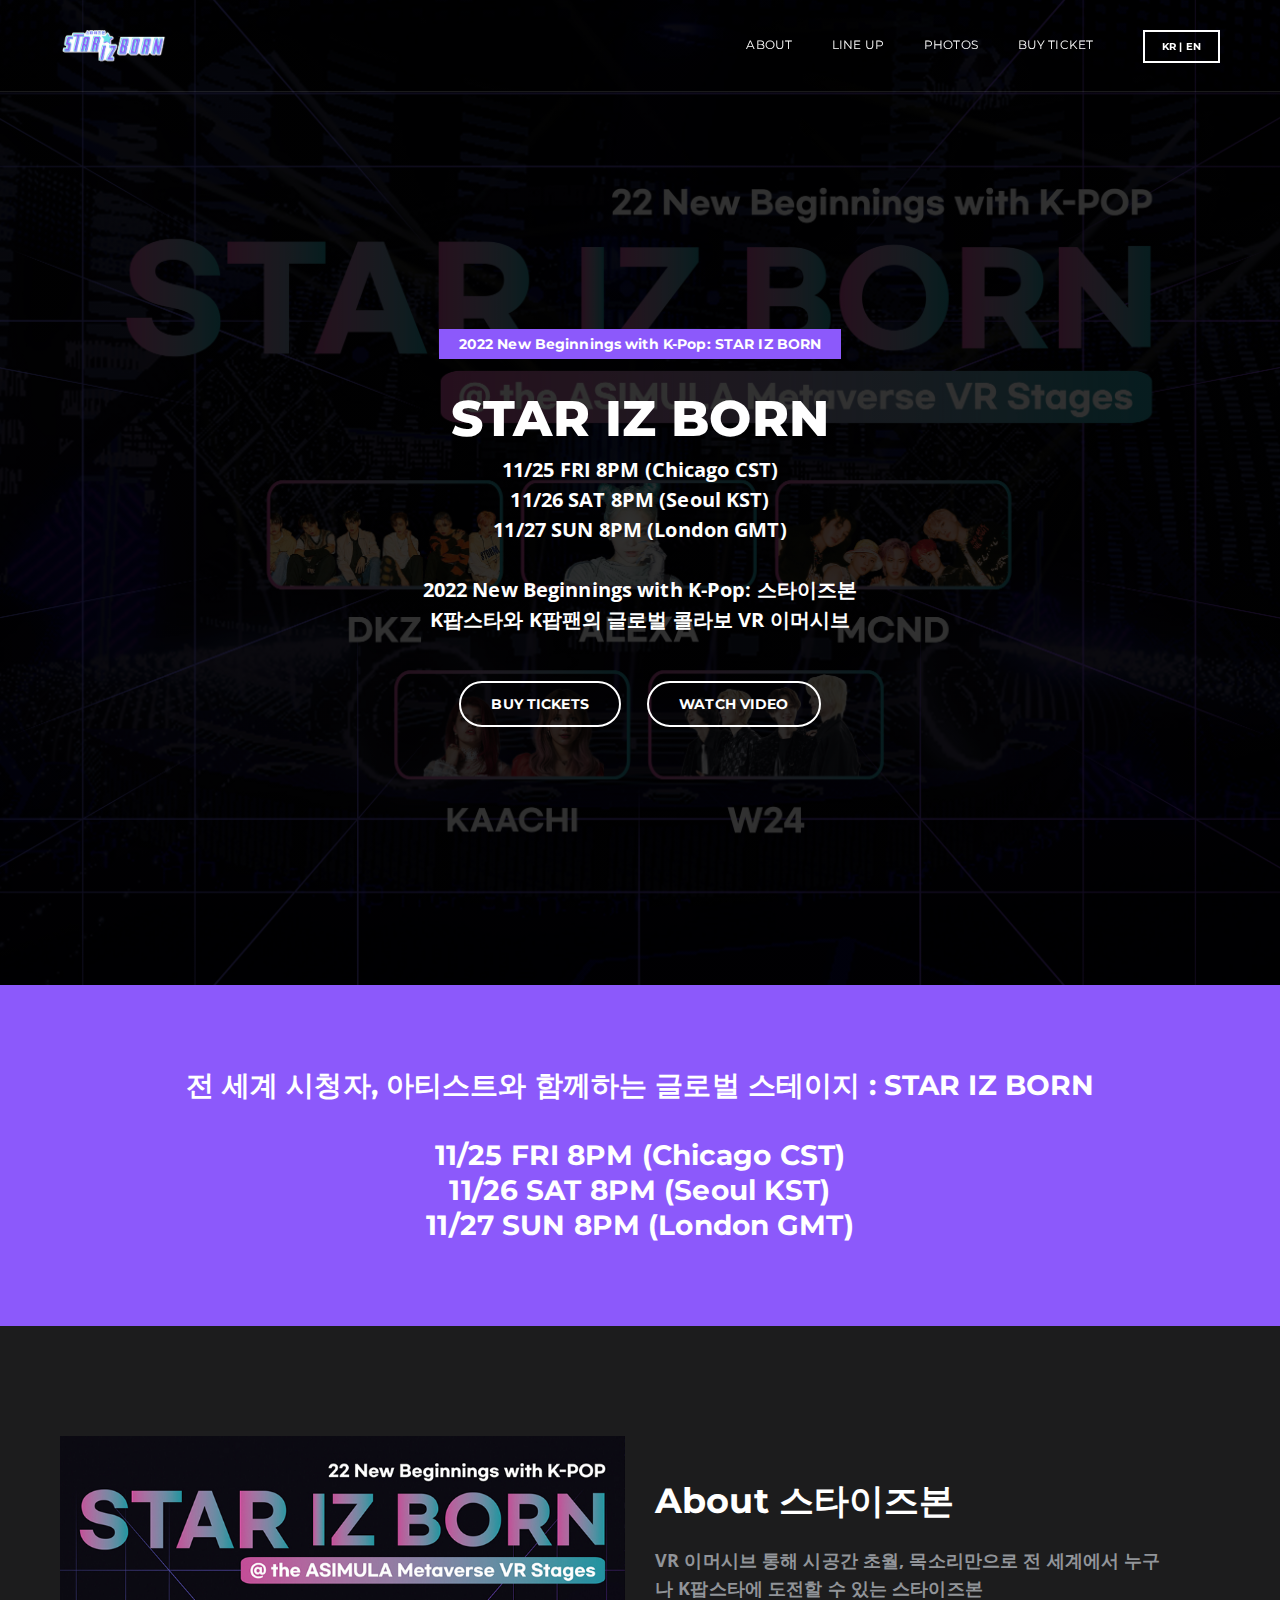
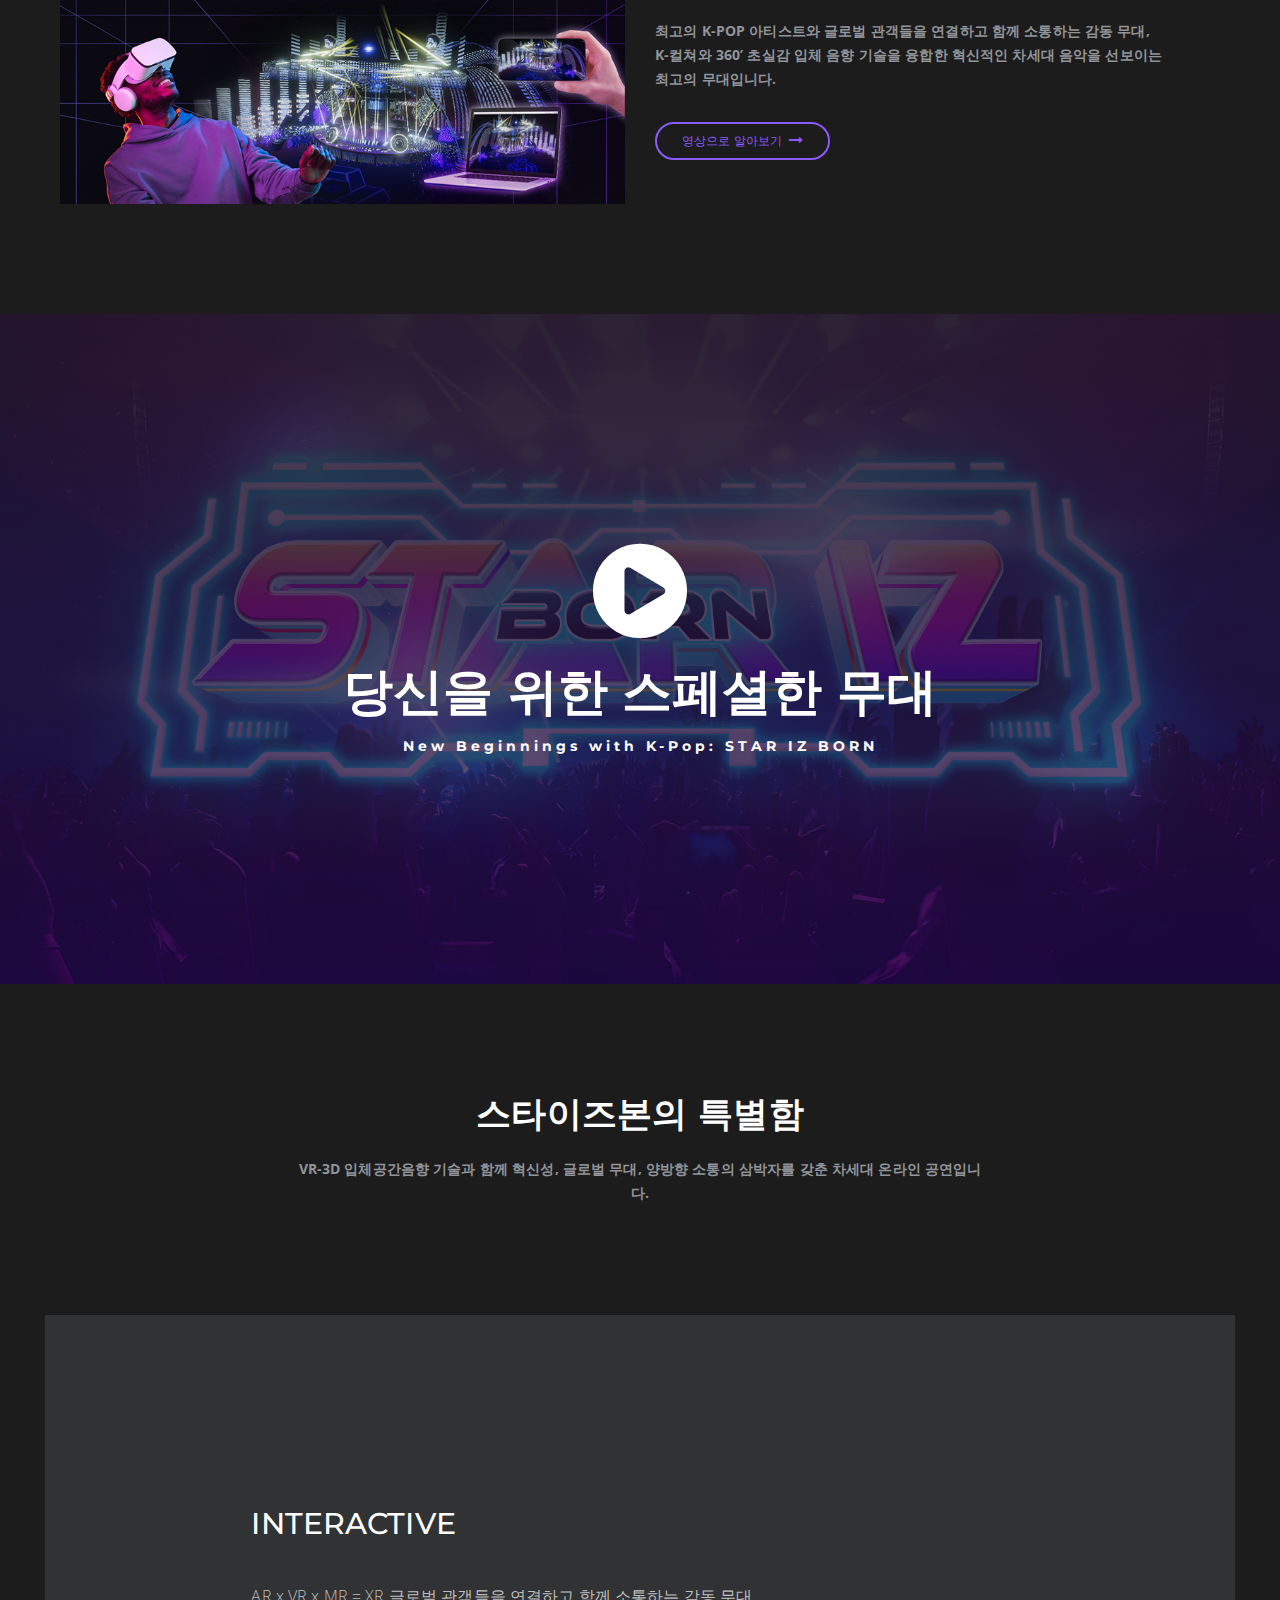
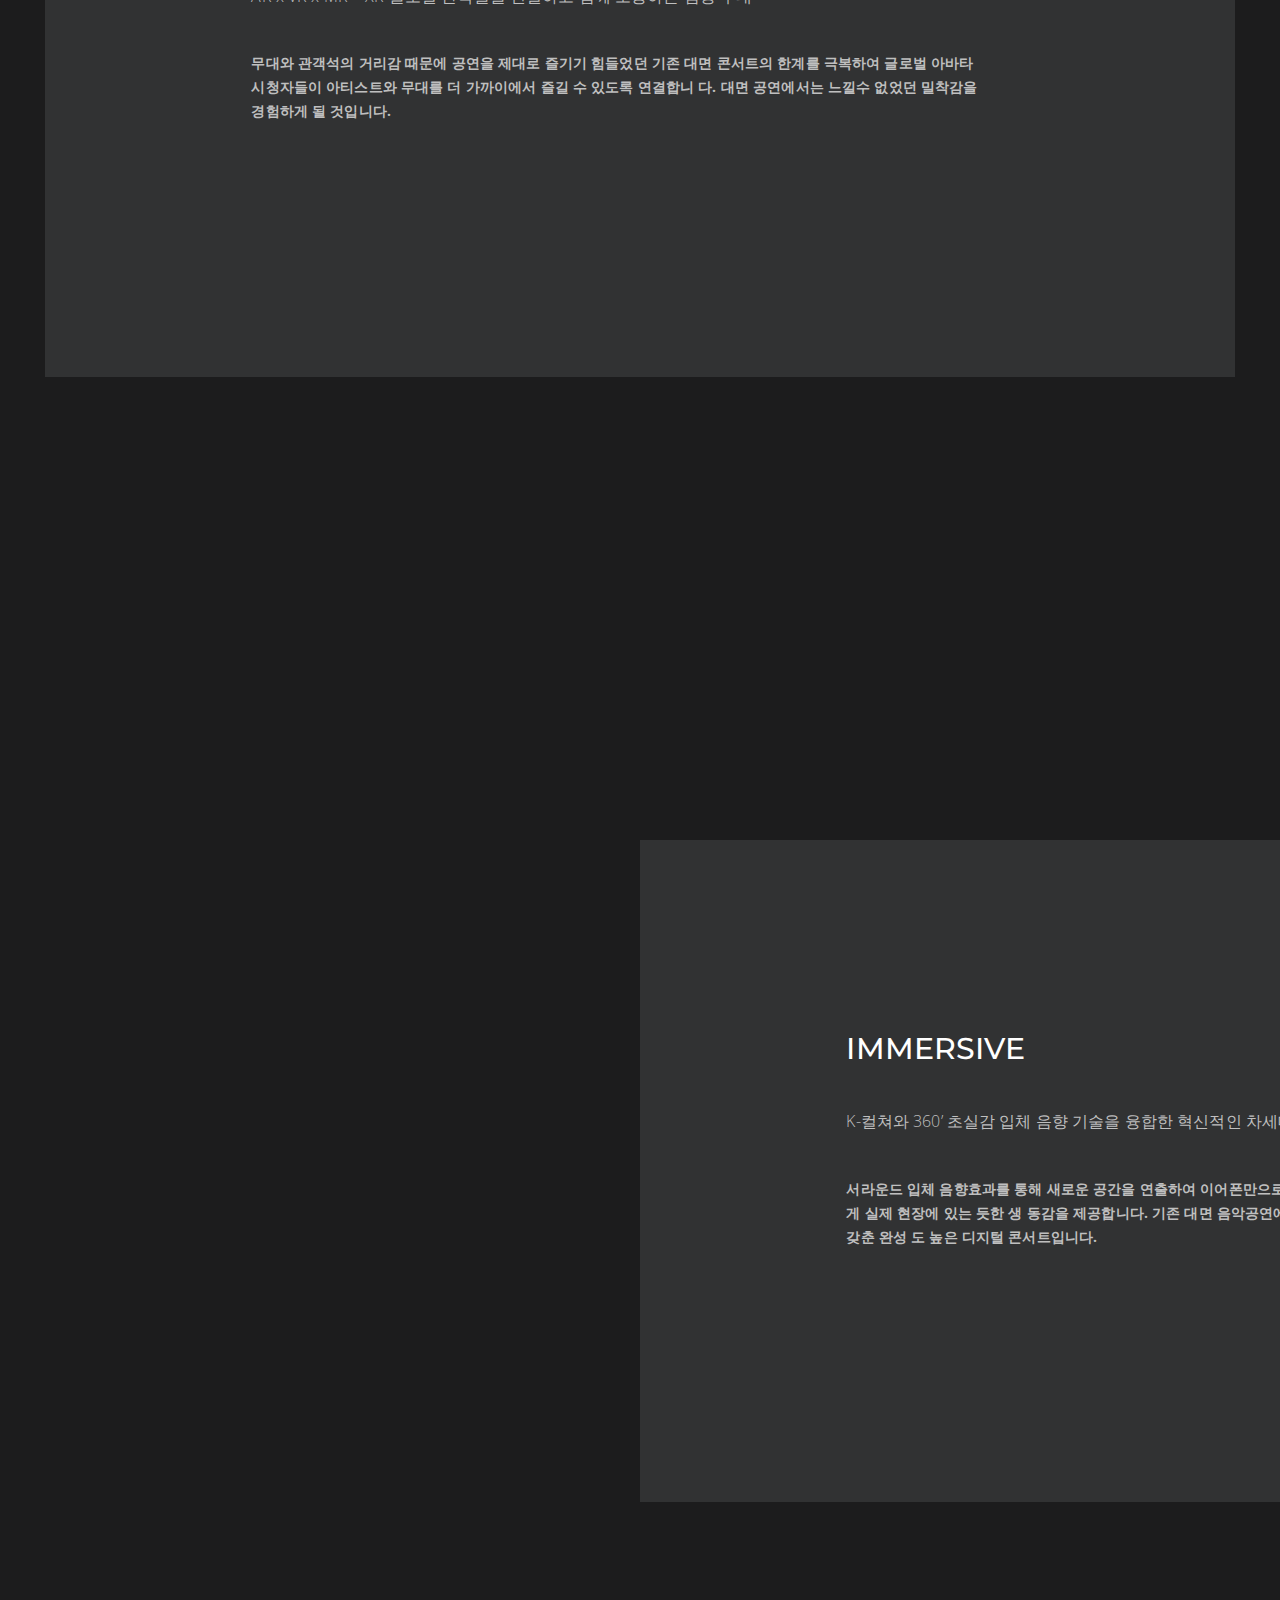
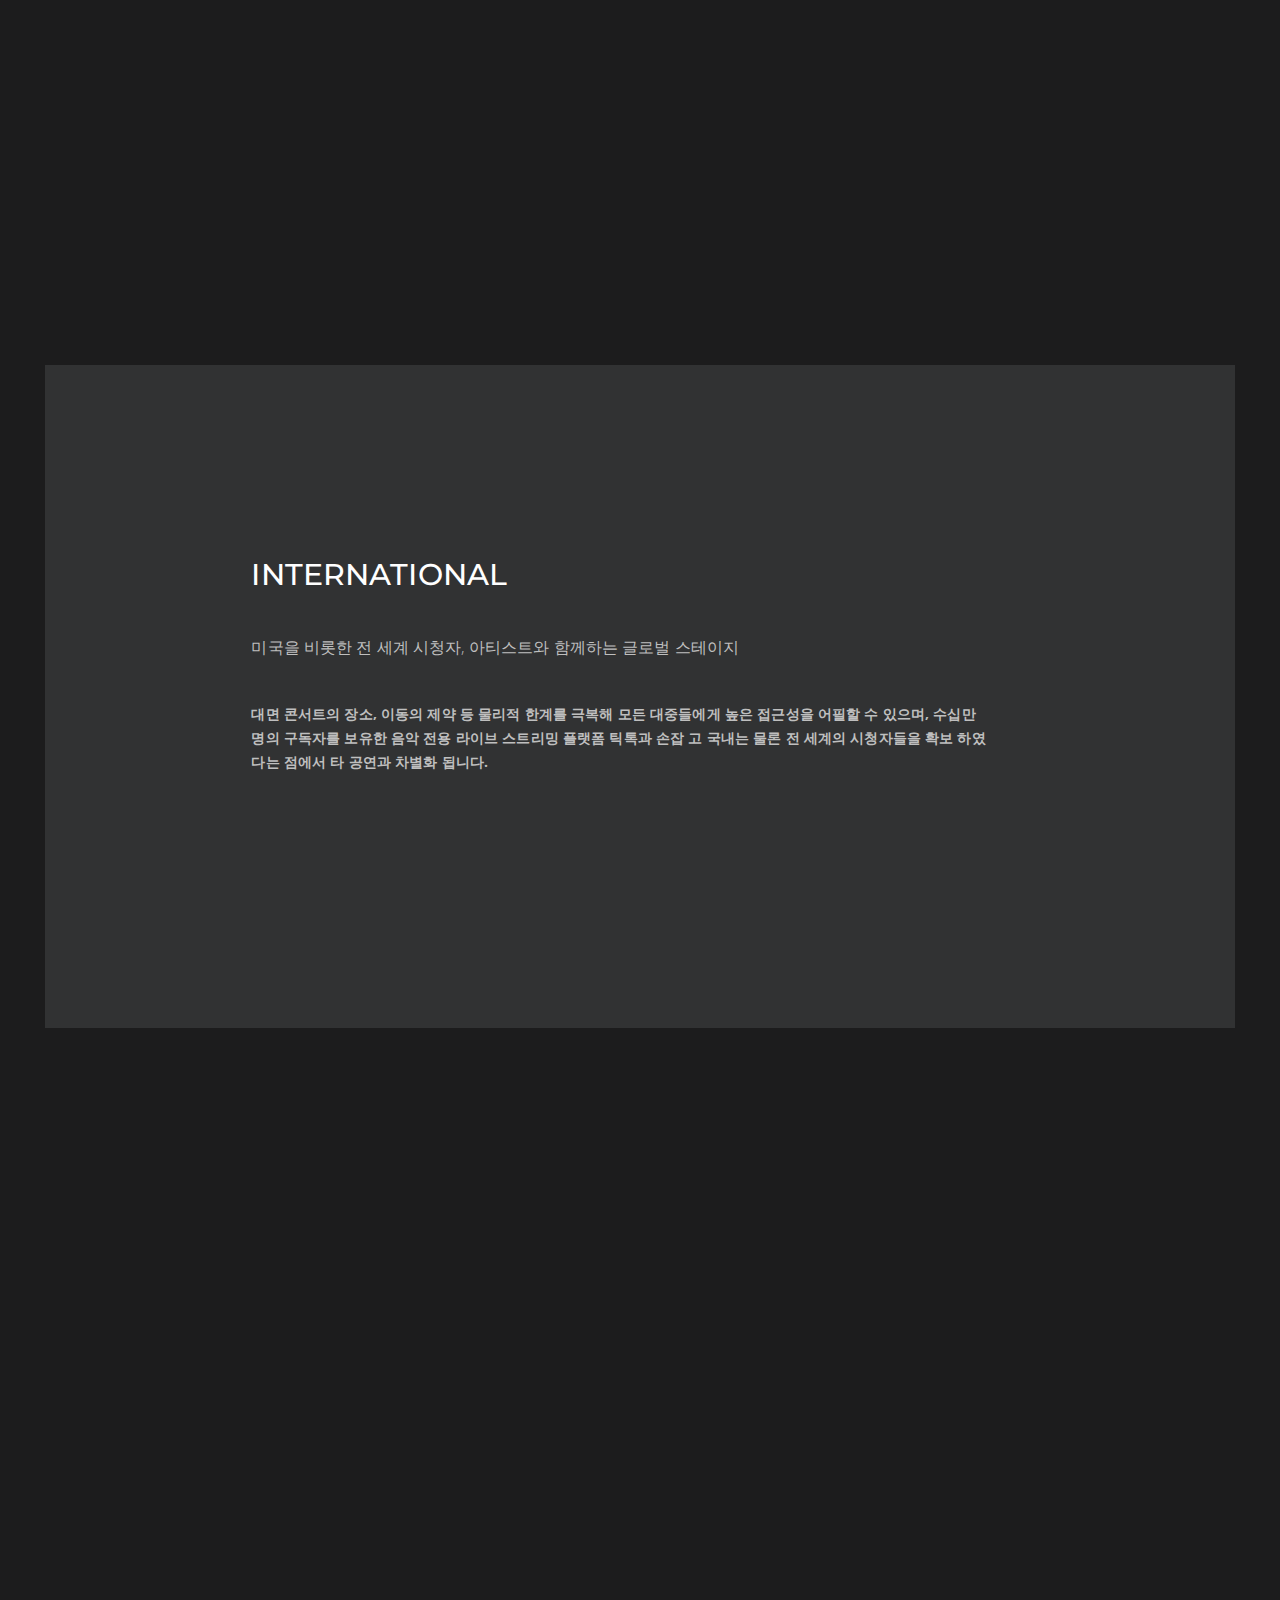
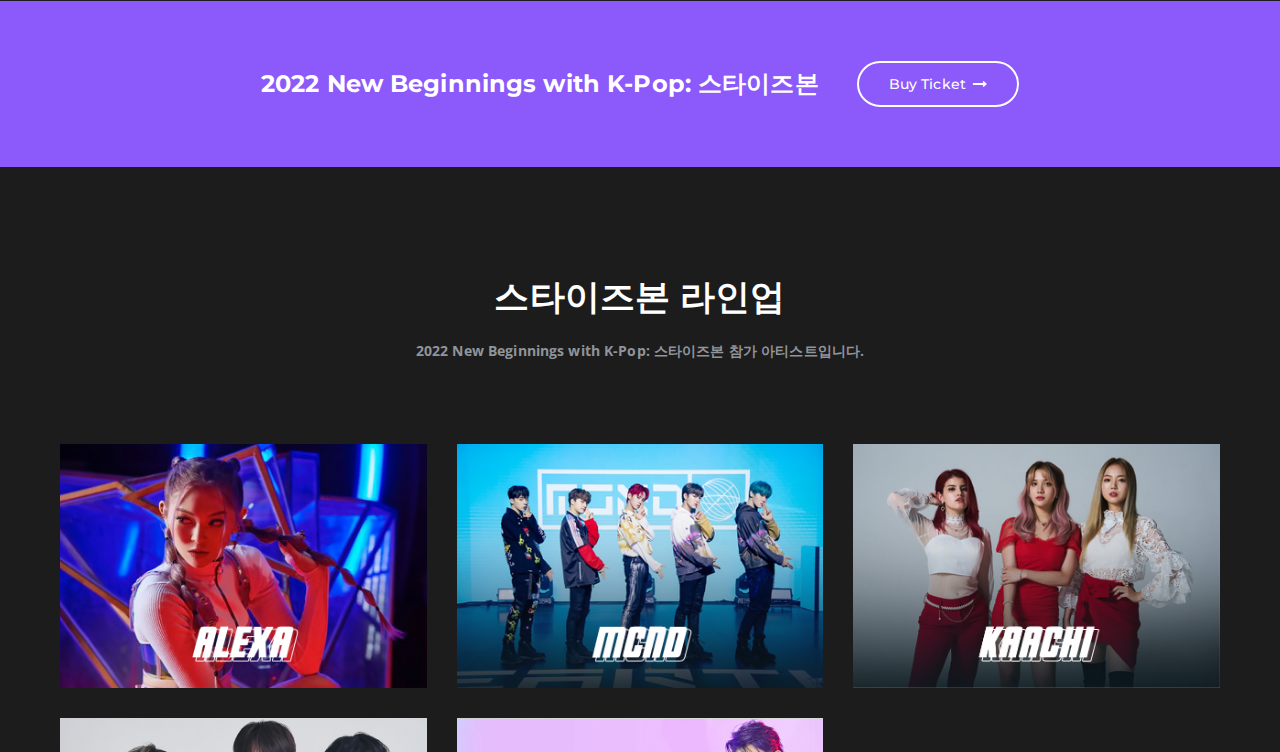
==== index.html @ 786e1aca "video links" ====
<!doctype html>
<html class="no-js" lang="en">
    <head>
        <meta charset="utf-8">
        <meta http-equiv="X-UA-Compatible" content="IE=edge">
        <meta name="viewport" content="width=device-width,initial-scale=1.0,maximum-scale=1" />
        <!-- title -->
        <title>2022 New Beginnings with K-Pop: STAR IZ BORN</title>
        <meta name="description" content="2022 New Beginnings with K-Pop: STAR IZ BORN" />
        <meta name="keywords" content="" />
        <meta name="author" content="starizborn">
        <!-- favicon -->
        <link rel="shortcut icon" href="images/icon/favicon.png">
        <!-- animation -->
        <link rel="stylesheet" href="css/animate.css" />
        <!-- bootstrap -->
        <link rel="stylesheet" href="css/bootstrap.min.css" />
        <!-- font-awesome icon -->
        <link rel="stylesheet" href="css/font-awesome.min.css" />
        <!-- themify-icons -->
        <link rel="stylesheet" href="css/themify-icons.css" />
        <!-- owl carousel -->
        <link rel="stylesheet" href="css/owl.transitions.css" />
        <link rel="stylesheet" href="css/owl.carousel.css" />
        <!-- magnific popup -->
        <link rel="stylesheet" href="css/magnific-popup.css" />
        <!-- base -->
        <link rel="stylesheet" href="css/base.css" />
        <!-- elements -->
        <link rel="stylesheet" href="css/elements.css" />
        <!-- responsive -->
        <link rel="stylesheet" href="css/responsive.css" />
        <!--[if IE 9]>
        <link rel="stylesheet" type="text/css" href="css/ie.css" />
        <![endif]-->
        <!--[if IE]>
            <script src="js/html5shiv.min.js"></script>
        <![endif]-->
        <style>
            .highlight-button-white-border-wide:hover {border: 3px solid #ff9800;}
        </style>
    </head>
    <body>
        <header class="header-style7" id="header-section18">
            <!-- nav -->
            <nav class="navbar tz-header-bg no-margin alt-font shrink-transparent-header-dark dark-header">
                <div class="container navigation-menu">
                    <div class="row">
                        <!-- logo -->
                        <div class="col-md-3 col-sm-4 col-xs-9">
                            <a href="#home" class="inner-link"><img alt="" src="images/logo-white.png"></a>
                        </div>
                        <!-- end logo -->
                        <div class="col-md-9 col-sm-8 col-xs-3 position-inherit">
                            <button data-target="#bs-example-navbar-collapse-1" data-toggle="collapse" class="navbar-toggle collapsed" type="button">
                                <span class="sr-only">Toggle navigation</span>
                                <span class="icon-bar"></span>
                                <span class="icon-bar"></span>
                                <span class="icon-bar"></span>
                            </button>
                            <div id="bs-example-navbar-collapse-1" class="collapse navbar-collapse pull-right">
                                <ul class="nav navbar-nav">
                                    <li class="propClone"><a class="inner-link" href="#content-section50">ABOUT</a></li>
                                    <li class="propClone"><a class="inner-link" href="#blog-section6">LINE UP</a></li>
                                    <li class="propClone"><a class="inner-link" href="#portfolios-section7">PHOTOS</a></li>
                                    <li class="propClone"><a class="inner-link" href="https://starizborn.eventbrite.com">BUY TICKET</a></li>


                                    <li class="nav-button propClone float-left btn-medium sm-no-margin-tb"><a href="./english.html" class="inner-link font-weight-700 sm-text-medium display-block sm-padding-nav-btn width-100 sm-display-inline-block sm-width-auto">KR | EN</a></li>
                                </ul>
                            </div>
                        </div>
                    </div>
                </div>
            </nav>
            <!-- end nav -->
        </header>
        <section class="no-padding cover-background tz-builder-bg-image header-style7 border-none bg-img-one" data-img-size="(W)1920px X (H)811px" style="background:linear-gradient(rgba(0,0,0,0.6), rgba(0,0,0,0.6)), url('images/bg_1.jpg')" id="home">
            <div class="container one-sixth-screen position-relative xs-height-100 xs-padding-bottom-60px">
                <div class="slider-typography xs-position-static text-center">
                    <div class="slider-text-middle-main">
                        <div class="slider-text-middle">
                            <!-- slider text -->
                            <div class="col-md-12 col-sm-12 col-xs-12 header-banner margin-nine-top">
                                <div class="date bg-orange text-white font-weight-700 text-medium alt-font builder-bg xs-margin-eight-bottom xs-text-large"><span class="editContent"><span class="tz-text">2022 New Beginnings with K-Pop: STAR IZ BORN</span></span></div>
                                <h1 class="text-white text-transform font-weight-800 alt-font margin-one-half-bottom tz-text">STAR iz born</h1>
                                <div class="text-white title-small font-weight-700 sm-title-medium xs-title-small center-col width-50 font-weight-100 sm-width-100 margin-five-bottom tz-text">11/25 FRI 8PM (Chicago CST)<br>11/26 SAT 8PM (Seoul KST) <br> 11/27 SUN 8PM (London GMT) <br><br> 2022 New Beginnings with K-Pop: 스타이즈본 <br> K팝스타와 K팝팬의 글로벌 콜라보 VR 이머시브</div>
                                <div id="counter-event" data-enddate="2017/07/14 12:00:00" class="event-counter margin-nine-bottom"></div>
                                <div>
                                    <div class="display-inline-block alt-font margin-one no-margin-tb xs-margin-nine-bottom xs-no-margin xs-width-100"><a class="btn-circle font-weight-700 btn-large btn-border text-white xs-margin-lr-auto border-2-white xs-float-none xs-display-block" href="https://starizborn.eventbrite.com"><span class="tz-text">BUY TICKETS</span></a></div>
                                    <div class="display-inline-block alt-font margin-one no-margin-tb xs-width-100 xs-no-margin"><a class="btn-circle btn-large btn-border text-white font-weight-700 xs-margin-lr-auto border-2-white xs-float-none xs-display-block inner-link" target="_blank" href="https://youtu.be/fpV6TTlFyMM"><span class="tz-text">WATCH VIDEO</span></a></div>
                                </div>
                            </div>
                            <!-- end slider -->
                        </div>
                    </div>
                </div>
            </div>
        </section>
        <section class="bg-orange builder-bg padding-60px-tb border-none" id="subscribe-section3">
            <div class="container">
                <div class="row equalize">
                    <div class="col-md-12 col-sm-12 col-xs-12 display-table xs-text-center" style="text-align: center;">
                        <div class="display-table-cell-vertical-middle">
                            <h3 class="title-large font-weight-700 alt-font text-white margin-three-top margin-three-bottom sm-margin-six-bottom xs-no-margin xs-padding-bottom-20px xs-title-large display-block tz-text">전 세계 시청자, 아티스트와 함께하는 글로벌 스테이지 : STAR IZ BORN <br><br>11/25 FRI 8PM (Chicago CST)<br>11/26 SAT 8PM (Seoul KST) <br> 11/27 SUN 8PM (London GMT) </h3>
                        </div>
                    </div>

                </div>
            </div>
        </section>
        <!-- end subscribe section -->
        <section class="padding-110px-tb xs-padding-60px-tb bg-black-russian builder-bg border-none" id="content-section50">
            <div class="container">
                <div class="row equalize xs-equalize-auto equalize-display-inherit">
                    <div class="col-md-6 col-sm-6 xs-12 xs-text-center display-table" style="">
                        <div class="display-table-cell-vertical-middle">
                            <img alt="" src="images/bg_2.jpg" data-img-size="(W)800px X (H)681px">
                        </div>
                    </div>
                    <!-- content details -->
                    <div class="col-md-6 col-sm-6 xs-12 xs-text-center xs-margin-nineteen-bottom display-table" style="">
                        <div class="display-table-cell-vertical-middle">
                            <h2 class="alt-font font-weight-700 title-extra-large sm-title-large xs-section-title-large text-white line-height-40 width-90 sm-width-100 margin-eight-bottom tz-text sm-margrk-grayin-ten-bottom sm-margin-ten-top">About 스타이즈본</h2>
                            <div class="text-extra-large tz-text width-90 sm-width-100 font-weight-700 text-blue-gray margin-five-bottom sm-margin-ten-bottom">VR 이머시브 통해 시공간 초월, 목소리만으로 전 세계에서 누구나 K팝스타에 도전할 수 있는 스타이즈본</div>
                            <div class="text-medium tz-text width-90 sm-width-100 margin-ten-bottom font-weight-700 text-blue-gray sm-margin-ten-bottom xs-margin-twenty-bottom"><p>최고의 K-POP 아티스트와 글로벌 관객들을 연결하고 함께 소통하는 감동 무대, K-컬쳐와 360’ 초실감 입체 음향 기술을 융합한 혁신적인 차세대 음악을 선보이는 최고의 무대입니다.</p></div>
                            <a class="btn-medium btn-circle btn border-2-orange btn-border text-orange propClone inner-link" target="_blank" href="https://youtu.be/fpV6TTlFyMM"><span class="tz-text">영상으로 알아보기</span><i class="fa fa-long-arrow-right icon-extra-small tz-icon-color"></i></a>
                        </div>
                    </div>
                    <!-- end content details -->
                </div>
            </div>
        </section>
        <section class="padding-110px-tb cover-background tz-builder-bg-image border-none xs-background-position-right-center bg-img-two" id="callto-action10" data-img-size="(W)1920px X (H)961px" style="background: linear-gradient(rgba(20, 20, 20, 0.7), rgba(20, 20, 0, 0.2)) repeat scroll 0% 0%, transparent url('images/starizborn.jpg') repeat scroll 0% 0%;">
            <div class="container small-screen position-relative xs-height-auto">
                <div class="row">
                    <div class="slider-typography xs-position-static">
                        <div class="slider-text-middle-main">
                            <div class="slider-text-middle text-left">
                                <!-- logo -->
                                <div class="col-lg-7 col-md-8 col-sm-12 col-xs-12 text-center center-col">
                                    <div class="margin-ten-bottom"><a class="popup-youtube display-block propClone" target="_blank" href="https://youtu.be/fpV6TTlFyMM"><i class="fa fa-play-circle tz-icon-color title-extra-large-9 xs-title-big3 text-white" aria-hidden="true"></i></a></div>
                                    <h2 class="tz-text font-weight-700 alt-font text-white title-extra-large-3 xs-title-extra-large-3 line-height-30 font-weight-600">당신을 위한 스페셜한 무대</h2>
                                    <span class="tz-text text-medium font-weight-700 alt-font text-white letter-spacing-4 margin-seven-top display-block">New Beginnings with K-Pop: STAR IZ BORN</span>
                                </div>
                            </div>
                        </div>
                    </div>
                </div>
            </div>
        </section>
        <section class="padding-110px-tb xs-padding-60px-tb bg-black-russian builder-bg border-none" id="title-section1">
            <div class="container">
                <div class="row">
                    <!-- section title -->
                    <div class="col-md-12 col-sm-12 col-xs-12 text-center">
                        <h2 class="section-title-large sm-section-title-medium font-weight-900 text-white font-weight-600 alt-font margin-three-bottom xs-margin-fifteen-bottom tz-text">스타이즈본의 특별함</h2>
                        <div class="text-medium text-blue-gray font-weight-700 width-60 margin-lr-auto md-width-70 sm-width-100 tz-text">VR-3D 입체공간음향 기술과 함께 혁신성, 글로벌 무대, 양방향 소통의 삼박자를 갖춘 차세대 온라인 공연입니다.</div>
                    </div>
                    <!-- end section title -->
                </div>
            </div>
        </section>
        <section class="bg-black-russian builder-bg border-none" id="content-section14">
            <div class="container">
                <div class="row">
                    <!-- content details -->
                    <div class="col-md-12 col-sm-12 col-xs-12 no-padding display-table ">
                        <div class="display-table-cell-vertical-middle width-100 float-left equalize">
                            <div class="col-md-6 col-sm-6 col-xs-12 bg-cod-grey tz-background-color display-table-cell-vertical-middle xs-display-inline-table">
                                <div class="padding-thirty-two md-padding-twelve xs-padding-nineteen xs-no-padding-lr">
                                    <h2 class="alt-font font-weight-500 section-title-medium sm-section-title-medium xs-section-title-large text-white margin-ten-bottom tz-text">INTERACTIVE</h2>
                                    <h3 class="text-large sm-title-small text-light-gray font-weight-300 margin-ten-bottom tz-text">AR x VR x MR = XR 글로벌 관객들을 연결하고 함께 소통하는 감동 무대</h3>
                                    <div class="text-medium sm-text-medium font-weight-700 width-95 text-light-gray sm-width-100 margin-fifteen-bottom sm-margin-ten-bottom tz-text"><p>
                                        무대와 관객석의 거리감 때문에 공연을 제대로 즐기기 힘들었던 기존 대면 콘서트의 한계를
                                        극복하여 글로벌 아바타 시청자들이 아티스트와 무대를 더 가까이에서 즐길 수 있도록 연결합니
                                        다. 대면 공연에서는 느낄수 없었던 밀착감을 경험하게 될 것입니다.</p></div>
                                </div>
                            </div>
                            <div class="col-md-6 col-sm-6 col-xs-12 tz-builder-bg-image no-padding-right no-padding-left sm-no-padding bg-gray tz-background-color display-table-cell-vertical-middle xs-display-inline-table cover-background bg-img-three" data-img-size="(W)800px X (H)700px" style="background: linear-gradient(rgba(0, 0, 0, 0.01), rgba(0, 0, 0, 0.01)) repeat scroll 0% 0%, transparent url('images/bg_3.jpg') repeat scroll 0% 0%;"></div>
                        </div>
                    </div>
                    <div class="col-md-12 col-sm-12 col-xs-12 no-padding display-table ">
                        <div class="display-table-cell-vertical-middle width-100 float-left equalize">
                            <div class="col-md-6 col-sm-6 col-xs-12 col-md-push-6 col-sm-push-6 bg-cod-grey tz-background-color display-table-cell-vertical-middle xs-display-inline-block">
                                <div class="padding-thirty-two md-padding-twelve xs-padding-nineteen xs-no-padding-lr">
                                    <h2 class="alt-font font-weight-500 section-title-medium sm-section-title-medium xs-section-title-large text-white margin-ten-bottom tz-text">IMMERSIVE</h2>
                                    <h3 class="text-large sm-title-small text-light-gray font-weight-300 margin-ten-bottom tz-text">K-컬쳐와 360’ 초실감 입체 음향 기술을 융합한 혁신적인 차세대 음악 콘텐츠</h3>
                                    <div class="text-medium sm-text-medium width-95 font-weight-700 text-light-gray sm-width-100 margin-fifteen-bottom sm-margin-ten-bottom tz-text"><p>
서라운드 입체 음향효과를 통해 새로운 공간을
연출하여 이어폰만으로 오프라인의 현장감을 연출함으로써 시청자들에게 실제 현장에 있는 듯한 생
동감을 제공합니다. 기존 대면 음악공연에서 구현할 수 없었던 수준의 몰입도와 퀄리티를 갖춘 완성
도 높은 디지털 콘서트입니다.</p></div>
                                </div>
                            </div>
                            <div class="col-md-6 col-sm-6 col-xs-12 col-md-pull-6 col-sm-pull-6 tz-builder-bg-image no-padding-right no-padding-left sm-no-padding bg-gray tz-background-color display-table-cell-vertical-middle xs-display-inline-table cover-background bg-img-four" data-img-size="(W)800px X (H)700px" style="background: linear-gradient(rgba(0, 0, 0, 0.01), rgba(0, 0, 0, 0.01)) repeat scroll 0% 0%, transparent url('images/bg_4.jpg') repeat scroll 0% 0%;"></div>
                        </div>
                    </div>
                    <!-- end content details -->
                </div>
            </div>
        </section>
        <section class="bg-black-russian padding-110px-tb no-padding-top builder-bg border-none" id="content-section15">
            <div class="container">
                <div class="row">
                    <!-- content details -->
                    <div class="col-md-12 col-sm-12 col-xs-12 no-padding display-table ">
                        <div class="display-table-cell-vertical-middle width-100 float-left equalize">
                            <div class="col-md-6 col-sm-6 col-xs-12 bg-cod-grey tz-background-color display-table-cell-vertical-middle xs-display-inline-table">
                                <div class="padding-thirty-two md-padding-twelve xs-padding-nineteen xs-no-padding-lr">
                                    <h2 class="alt-font font-weight-500 section-title-medium sm-section-title-medium xs-section-title-large text-white margin-ten-bottom tz-text">INTERNATIONAL</h2>
                                    <h3 class="text-large sm-title-small text-light-gray font-weight-300 margin-ten-bottom tz-text">미국을 비롯한 전 세계 시청자, 아티스트와 함께하는 글로벌 스테이지</h3>
                                    <div class="text-medium sm-text-medium width-95 font-weight-700 text-light-gray sm-width-100 margin-fifteen-bottom sm-margin-ten-bottom tz-text"><p>대면 콘서트의 장소, 이동의 제약 등 물리적 한계를 극복해 모든 대중들에게 높은 접근성을
어필할 수 있으며, 수십만명의 구독자를 보유한 음악 전용 라이브 스트리밍 플랫폼 틱톡과 손잡
고 국내는 물론 전 세계의 시청자들을 확보 하였다는 점에서 타 공연과 차별화 됩니다.</p></div>
                                </div>
                            </div>
                            <div class="col-md-6 col-sm-6 col-xs-12 tz-builder-bg-image no-padding-right no-padding-left sm-no-padding bg-gray tz-background-color display-table-cell-vertical-middle xs-display-inline-table cover-background bg-img-five" data-img-size="(W)800px X (H)700px" style="background: linear-gradient(rgba(0, 0, 0, 0.01), rgba(0, 0, 0, 0.01)) repeat scroll 0% 0%, transparent url('images/bg_5.jpg') repeat scroll 0% 0%;"></div>
                        </div>
                    </div>

                </div>
            </div>
        </section>

        <section class="padding-60px-tb bg-orange builder-bg border-none" id="callto-action2">
            <div class="container">
                <div class="row equalize">
                    <div class="col-md-12 col-sm-12 col-xs-12 text-center">
                        <div class="display-inline-block font-weight-700 sm-display-block vertical-align-middle margin-five-right sm-no-margin-right sm-margin-ten-bottom tz-text alt-font text-white title-medium sm-title-medium">2022 New Beginnings with K-Pop: 스타이즈본</div>
                        <a class="btn-large btn text-white highlight-button-white-border btn-circle" href="https://starizborn.eventbrite.com"><span class="tz-text">Buy Ticket</span><i class="fa fa-long-arrow-right icon-extra-small tz-icon-color"></i></a>
                    </div>
                </div>
            </div>
        </section>

        <section class="padding-110px-tb xs-padding-60px-tb blog-style1 border-none bg-black-russian builder-bg" id="blog-section6">
            <div class="container">
                <!-- section title -->
                <div class="row">
                    <div class="col-md-12 col-sm-12 col-xs-12 text-center">
                        <h2 class="section-title-large sm-section-title-medium font-weight-800 xs-section-title-large text-white font-weight-600 alt-font margin-three-bottom xs-margin-fifteen-bottom tz-text">스타이즈본 라인업</h2>
                        <div class="text-medium width-60 margin-lr-auto md-width-70 font-weight-700 sm-width-100 tz-text margin-thirteen-bottom text-blue-gray xs-margin-nineteen-bottom">2022 New Beginnings with K-Pop: 스타이즈본 참가 아티스트입니다.</div>
                    </div>
                </div>
                <!-- end section title -->
                <div class="row">
                    <!-- blog item -->
                    <div class="col-md-4 col-sm-4 col-xs-12 xs-margin-nineteen-bottom">
                        <div class="blog-post">
                            <!-- blog image -->
                            <div class="blog-image">
                                <a href="#"><img class="img100" alt="" src="images/artist_1.jpg" data-img-size="(W)800px X (H)533px"></a>
                            </div>
                            <!-- end blog image -->
                        </div>
                    </div>
                    <!-- end blog item -->
                    <!-- blog item -->
                    <div class="col-md-4 col-sm-4 col-xs-12 xs-margin-nineteen-bottom">
                        <div class="blog-post">
                            <!-- blog image -->
                            <div class="blog-image">
                                <a href="#"><img class="img100" alt="" src="images/artist_2.jpg" data-img-size="(W)800px X (H)533px"></a>
                            </div>
                            <!-- end blog image -->
                        </div>
                    </div>
                    <!-- end blog item -->
                    <!-- blog item -->
                    <div class="col-md-4 col-sm-4 col-xs-12 xs-margin-nineteen-bottom">
                        <div class="blog-post">
                            <!-- blog image -->
                            <div class="blog-image">
                                <a href="#"><img class="img100" alt="" src="images/artist_3.jpg" data-img-size="(W)800px X (H)533px"></a>
                            </div>
                            <!-- end blog image -->
                        </div>
                    </div>

                    <!-- end blog item -->

                </div>
                <div class="row">
                    <!-- blog item -->
                    <div class="col-md-4 col-sm-4 col-xs-12 margin-four-top xs-margin-nineteen-bottom">
                        <div class="blog-post">
                            <!-- blog image -->
                            <div class="blog-image">
                                <a href="#"><img class="img100" alt="" src="images/artist_4.jpg" data-img-size="(W)800px X (H)533px"></a>
                            </div>
                            <!-- end blog image -->
                        </div>
                    </div>
                    <!-- end blog item -->
                    <!-- blog item -->
                    <div class="col-md-4 col-sm-4 col-xs-12 margin-four-top xs-margin-nineteen-bottom">
                        <div class="blog-post">
                            <!-- blog image -->
                            <div class="blog-image">
                                <a href="#"><img class="img100" alt="" src="images/artist_5.jpg" data-img-size="(W)800px X (H)533px"></a>
                            </div>
                            <!-- end blog image -->
                        </div>
                    </div>
                    <!-- end blog item -->


                </div>
            </div>
        </section>
        <section class="bg-cod-grey builder-bg padding-110px-tb border-none no-padding-bottom xs-padding-60px-tb" id="portfolios-section7">
            <div class="container">
                <div class="row">
                    <!-- section title -->
                    <div class="col-md-12 col-sm-12 col-xs-12 text-center">
                        <h2 class="section-title-large font-weight-700 sm-section-title-medium xs-section-title-large text-white font-weight-600 alt-font margin-three-bottom xs-margin-fifteen-bottom tz-text" id="tz-slider-text262">공연 사진</h2>
                        <div class="text-medium width-60 font-weight-700 margin-lr-auto md-width-70 sm-width-100 tz-text margin-thirteen-bottom text-blue-gray xs-margin-nineteen-bottom" id="tz-slider-text263">시간과 장소의 물리적인 제약이 없는 3차원 가상세계인 메타버스에서는 현실 속 ‘나’와는 또 다른
나의 목소리만으로 자유로운 소통이 가능해 디지털 플랫폼과 소셜 미디어에 친숙한 MZ세대와 전세계
인들에게 메타버스를 통한 글로벌 콘서트 <br>2022 New Beginnings with K-Pop: 스타이즈본</div>
                    </div>
                    <!-- end section title -->
                </div>
            </div>
            <div class="container-fluid">
                <div class="row">
                    <div class="work-4col wide">
                        <div class="col-lg-12 col-md-12 col-sm-12 col-xs-12 no-padding">
                            <div class="overflow-hidden grid-gallery">
                                <div class="tab-content">
                                    <ul class="masonry-items grid work-gallery grid">
                                        <!-- portfolio item -->
                                        <li class="html jquery xs-no-padding">
                                            <figure>
                                                <div class="gallery-img lightbox-gallery">
                                                    <a href="images/2.jpg" title=""><img src="images/2.jpg" id="tz-bg-118" data-img-size="(W)800px X (H)1300px" alt=""></a>
                                                </div>
                                            </figure>
                                        </li>
                                        <!-- end portfolio item -->
                                        <!-- portfolio item -->
                                        <li class="magento wordpress xs-no-padding">
                                            <figure>
                                                <div class="gallery-img lightbox-gallery">
                                                    <a href="images/3.jpg" title=""><img src="images/3.jpg" id="tz-bg-119" data-img-size="(W)800px X (H)650px" alt=""></a>
                                                </div>
                                            </figure>
                                        </li>
                                        <!-- end portfolio item -->
                                        <!-- portfolio item -->
                                        <li class="jquery xs-no-padding">
                                            <figure>
                                                <div class="gallery-img lightbox-gallery">
                                                    <a href="images/4.jpg" title=""><img src="images/4.jpg" id="tz-bg-120" data-img-size="(W)800px X (H)1300px" alt=""></a>
                                                </div>
                                            </figure>
                                        </li>
                                        <!-- end portfolio item -->
                                        <!-- portfolio item -->
                                        <li class="html magento jquery xs-no-padding">
                                            <figure>
                                                <div class="gallery-img lightbox-gallery">
                                                    <a href="images/5.jpg" title=""><img src="images/5.jpg" id="tz-bg-121" data-img-size="(W)800px X (H)650px" alt=""></a>
                                                </div>
                                            </figure>
                                        </li>
                                        <!-- end portfolio item -->
                                        <!-- portfolio item -->
                                        <li class="html wordpress magento xs-no-padding">
                                            <figure>
                                                <div class="gallery-img lightbox-gallery">
                                                    <a href="images/6.jpg" title=""><img src="images/6.jpg" id="tz-bg-122" data-img-size="(W)800px X (H)650px" alt=""></a>
                                                </div>
                                            </figure>
                                        </li>
                                        <!-- end portfolio item -->
                                        <!-- portfolio item -->
                                        <li class="wordpress html xs-no-padding">
                                            <figure>
                                                <div class="gallery-img lightbox-gallery">
                                                    <a href="images/7.jpg" title=""><img src="images/7.jpg" id="tz-bg-123" data-img-size="(W)800px X (H)650px" alt=""></a>
                                                </div>
                                            </figure>
                                        </li>
                                        <!-- end portfolio item -->
                                        <!-- portfolio item -->
                                        <li class="wordpress html xs-no-padding">
                                            <figure>
                                                <div class="gallery-img lightbox-gallery">
                                                    <a href="images/8.jpg" title=""><img src="images/8.jpg" id="tz-bg-123" data-img-size="(W)800px X (H)650px" alt=""></a>
                                                </div>
                                            </figure>
                                        </li>
                                        <!-- end portfolio item -->
                                        <!-- portfolio item -->
                                        <li class="wordpress html xs-no-padding">
                                            <figure>
                                                <div class="gallery-img lightbox-gallery">
                                                    <a href="images/9.jpg" title=""><img src="images/9.jpg" id="tz-bg-123" data-img-size="(W)800px X (H)650px" alt=""></a>
                                                </div>
                                            </figure>
                                        </li>
                                        <!-- end portfolio item -->
                                    </ul>
                                </div>
                            </div>
                        </div>
                    </div>
                </div>
            </div>
        </section>
        <section class="padding-110px-tb no-padding-bottom xs-padding-top-60px bg-black-russian builder-bg border-none" id="title-section2">
            <div class="container">
                <div class="row">
                    <!-- section title -->
                    <div class="col-md-12 col-sm-12 col-xs-12 text-center margin-nine-bottom">
                        <h2 class="section-title-large font-weight-700 font-weight-800 sm-section-title-medium text-white font-weight-600 alt-font margin-five-bottom xs-margin-fifteen-bottom tz-text">공연 스폰서</h2>

                    </div>
                    <!-- end section title -->
                </div>
            </div>
        </section>
        <section id="clients-section3" class="padding-110px-tb bg-black-russian no-padding-top builder-bg border-none clients-section3 xs-padding-60px-tb">
            <div class="container">
                <div class="row">
                    <!-- clients logo -->
                    <div class="col-md-3 col-sm-6 col-xs-12">
                        <div class="client-logo-outer"><div class="client-logo-inner"><a href="https://www.kocca.kr/en/main.do"><img src="images/client1.png" data-img-size="(W)350px X (H)150px" alt=""/></a></div></div>
                    </div>
                    <div class="col-md-3 col-sm-6 col-xs-12">
                        <div class="client-logo-outer"><div class="client-logo-inner"><a href="http://www.pisoncontents.com"><img src="images/client2.png" data-img-size="(W)350px X (H)150px" alt=""/></a></div></div>
                    </div>
                    <div class="col-md-3 col-sm-6 col-xs-12">
                        <div class="client-logo-outer"><div class="client-logo-inner"><a href="https://musicspray.net"><img src="images/client3.png" data-img-size="(W)350px X (H)150px" alt=""/></a></div></div>
                    </div>
                    <div class="col-md-3 col-sm-6 col-xs-12">
                        <div class="client-logo-outer"><div class="client-logo-inner"><a href="https://www.asimula.com"><img src="images/client4.png" data-img-size="(W)350px X (H)150px" alt=""/></a></div></div>
                    </div>
                    <div class="col-md-3 col-sm-6 col-xs-12">
                        <div class="client-logo-outer"><div class="client-logo-inner"><a href=""><img src="images/client5.png" data-img-size="(W)350px X (H)150px" alt=""/></a></div></div>
                    </div>
                    <div class="col-md-3 col-sm-6 col-xs-12">
                        <div class="client-logo-outer"><div class="client-logo-inner"><a href="https://www.bigo.tv"><img src="images/client6.png" data-img-size="(W)350px X (H)150px" alt=""/></a></div></div>
                    </div>
                    <div class="col-md-3 col-sm-6 col-xs-12">
                        <div class="client-logo-outer"><div class="client-logo-inner"><a href="http://digisonic.com"><img src="images/client7.png" data-img-size="(W)350px X (H)150px" alt=""/></a></div></div>

                    <!-- end clients logo -->
                </div>

            </div>
        </section>




        <footer id="footer-section13" class="bg-black-russian padding-50px-tb xs-padding-40px-tb builder-bg">
            <div class="container">
                <div class="row">
                    <!-- logo -->
                    <div class="col-md-3 col-sm-12 col-xs-12 sm-text-center sm-margin-five-bottom">
                        <a href="#home" class="inner-link"><img src="images/logo-white.png" data-img-size="(W)163px X (H)40px" alt=""></a>
                    </div>
                    <!-- end logo -->
                    <!-- caption -->
                    <div class="col-md-6 col-sm-12 col-xs-12 text-center sm-margin-five-bottom">
                        <div class="tz-text text-white font-weight-700 text-medium sm-margin-two-bottom"><p class="no-margin">2022 New Beginnings with K-Pop: 스타이즈본<br>
K팝스타와 K팝팬의 글로벌 콜라보 VR 이머시브</p></div>
                    </div>
                    <!-- end caption -->
                    <!-- social elements -->
                    <div class="col-md-3 col-sm-12 col-xs-12 text-right sm-text-center social-icon">
                        <a href="#">
                            <i class="fa fa-facebook text-white tz-icon-color" aria-hidden="true"></i>
                        </a>
                        <a href="#">
                            <i class="fa fa-instagram text-white tz-icon-color" aria-hidden="true"></i>
                        </a>
                        <a href="#">
                            <i class="fa fa-youtube text-white tz-icon-color" aria-hidden="true"></i>
                        </a>

                    </div>
                    <!-- end social elements -->
                    <div class="col-md-12 col-sm-12 col-xs-12 display-table margin-four-top">
                        <div class="display-table-cell-vertical-middle text-center border-top-light padding-four-top tz-border">
                            <span class="text-small font-weight-700 tz-text text-blue-gray">© 2022 STAR IZ BORN</span>
                        </div>
                    </div>
                </div>
            </div>
        </footer>

        <!-- javascript libraries -->
        <script type="text/javascript" src="js/jquery.min.js"></script>
        <script type="text/javascript" src="js/jquery.appear.js"></script>
        <script type="text/javascript" src="js/smooth-scroll.js"></script>
        <script type="text/javascript" src="js/bootstrap.min.js"></script>
        <!-- wow animation -->
        <script type="text/javascript" src="js/wow.min.js"></script>
        <!-- owl carousel -->
        <script type="text/javascript" src="js/owl.carousel.min.js"></script>
        <!-- images loaded -->
        <script type="text/javascript" src="js/imagesloaded.pkgd.min.js"></script>
        <!-- isotope -->
        <script type="text/javascript" src="js/jquery.isotope.min.js"></script>
        <!-- magnific popup -->
        <script type="text/javascript" src="js/jquery.magnific-popup.min.js"></script>
        <!-- navigation -->
        <script type="text/javascript" src="js/jquery.nav.js"></script>
        <!-- equalize -->
        <script type="text/javascript" src="js/equalize.min.js"></script>
        <!-- fit videos -->
        <script type="text/javascript" src="js/jquery.fitvids.js"></script>
        <!-- number counter -->
        <script type="text/javascript" src="js/jquery.countTo.js"></script>
        <!-- time counter  -->
        <script type="text/javascript" src="js/counter.js"></script>
        <!-- twitter Fetcher  -->
        <script type="text/javascript" src="js/twitterFetcher_min.js"></script>
        <!-- main -->
        <script type="text/javascript" src="js/main.js"></script>
    </body>
</html>
---- css/themify-icons.css ----
@font-face {
	font-family: 'themify';
	src:url('../fonts/themify.eot?-fvbane');
	src:url('../fonts/themify.eot?#iefix-fvbane') format('embedded-opentype'),
		url('../fonts/themify.woff?-fvbane') format('woff'),
		url('../fonts/themify.ttf?-fvbane') format('truetype'),
		url('../fonts/themify.svg?-fvbane#themify') format('svg');
	font-weight: normal;
	font-style: normal;
}

[class^="ti-"], [class*=" ti-"] {
	font-family: 'themify';
	speak: none;
	font-style: normal;
	font-weight: normal;
	font-variant: normal;
	text-transform: none;
	line-height: 1;

	/* Better Font Rendering =========== */
	-webkit-font-smoothing: antialiased;
	-moz-osx-font-smoothing: grayscale;
}

.ti-wand:before {
	content: "\e600";
}
.ti-volume:before {
	content: "\e601";
}
.ti-user:before {
	content: "\e602";
}
.ti-unlock:before {
	content: "\e603";
}
.ti-unlink:before {
	content: "\e604";
}
.ti-trash:before {
	content: "\e605";
}
.ti-thought:before {
	content: "\e606";
}
.ti-target:before {
	content: "\e607";
}
.ti-tag:before {
	content: "\e608";
}
.ti-tablet:before {
	content: "\e609";
}
.ti-star:before {
	content: "\e60a";
}
.ti-spray:before {
	content: "\e60b";
}
.ti-signal:before {
	content: "\e60c";
}
.ti-shopping-cart:before {
	content: "\e60d";
}
.ti-shopping-cart-full:before {
	content: "\e60e";
}
.ti-settings:before {
	content: "\e60f";
}
.ti-search:before {
	content: "\e610";
}
.ti-zoom-in:before {
	content: "\e611";
}
.ti-zoom-out:before {
	content: "\e612";
}
.ti-cut:before {
	content: "\e613";
}
.ti-ruler:before {
	content: "\e614";
}
.ti-ruler-pencil:before {
	content: "\e615";
}
.ti-ruler-alt:before {
	content: "\e616";
}
.ti-bookmark:before {
	content: "\e617";
}
.ti-bookmark-alt:before {
	content: "\e618";
}
.ti-reload:before {
	content: "\e619";
}
.ti-plus:before {
	content: "\e61a";
}
.ti-pin:before {
	content: "\e61b";
}
.ti-pencil:before {
	content: "\e61c";
}
.ti-pencil-alt:before {
	content: "\e61d";
}
.ti-paint-roller:before {
	content: "\e61e";
}
.ti-paint-bucket:before {
	content: "\e61f";
}
.ti-na:before {
	content: "\e620";
}
.ti-mobile:before {
	content: "\e621";
}
.ti-minus:before {
	content: "\e622";
}
.ti-medall:before {
	content: "\e623";
}
.ti-medall-alt:before {
	content: "\e624";
}
.ti-marker:before {
	content: "\e625";
}
.ti-marker-alt:before {
	content: "\e626";
}
.ti-arrow-up:before {
	content: "\e627";
}
.ti-arrow-right:before {
	content: "\e628";
}
.ti-arrow-left:before {
	content: "\e629";
}
.ti-arrow-down:before {
	content: "\e62a";
}
.ti-lock:before {
	content: "\e62b";
}
.ti-location-arrow:before {
	content: "\e62c";
}
.ti-link:before {
	content: "\e62d";
}
.ti-layout:before {
	content: "\e62e";
}
.ti-layers:before {
	content: "\e62f";
}
.ti-layers-alt:before {
	content: "\e630";
}
.ti-key:before {
	content: "\e631";
}
.ti-import:before {
	content: "\e632";
}
.ti-image:before {
	content: "\e633";
}
.ti-heart:before {
	content: "\e634";
}
.ti-heart-broken:before {
	content: "\e635";
}
.ti-hand-stop:before {
	content: "\e636";
}
.ti-hand-open:before {
	content: "\e637";
}
.ti-hand-drag:before {
	content: "\e638";
}
.ti-folder:before {
	content: "\e639";
}
.ti-flag:before {
	content: "\e63a";
}
.ti-flag-alt:before {
	content: "\e63b";
}
.ti-flag-alt-2:before {
	content: "\e63c";
}
.ti-eye:before {
	content: "\e63d";
}
.ti-export:before {
	content: "\e63e";
}
.ti-exchange-vertical:before {
	content: "\e63f";
}
.ti-desktop:before {
	content: "\e640";
}
.ti-cup:before {
	content: "\e641";
}
.ti-crown:before {
	content: "\e642";
}
.ti-comments:before {
	content: "\e643";
}
.ti-comment:before {
	content: "\e644";
}
.ti-comment-alt:before {
	content: "\e645";
}
.ti-close:before {
	content: "\e646";
}
.ti-clip:before {
	content: "\e647";
}
.ti-angle-up:before {
	content: "\e648";
}
.ti-angle-right:before {
	content: "\e649";
}
.ti-angle-left:before {
	content: "\e64a";
}
.ti-angle-down:before {
	content: "\e64b";
}
.ti-check:before {
	content: "\e64c";
}
.ti-check-box:before {
	content: "\e64d";
}
.ti-camera:before {
	content: "\e64e";
}
.ti-announcement:before {
	content: "\e64f";
}
.ti-brush:before {
	content: "\e650";
}
.ti-briefcase:before {
	content: "\e651";
}
.ti-bolt:before {
	content: "\e652";
}
.ti-bolt-alt:before {
	content: "\e653";
}
.ti-blackboard:before {
	content: "\e654";
}
.ti-bag:before {
	content: "\e655";
}
.ti-move:before {
	content: "\e656";
}
.ti-arrows-vertical:before {
	content: "\e657";
}
.ti-arrows-horizontal:before {
	content: "\e658";
}
.ti-fullscreen:before {
	content: "\e659";
}
.ti-arrow-top-right:before {
	content: "\e65a";
}
.ti-arrow-top-left:before {
	content: "\e65b";
}
.ti-arrow-circle-up:before {
	content: "\e65c";
}
.ti-arrow-circle-right:before {
	content: "\e65d";
}
.ti-arrow-circle-left:before {
	content: "\e65e";
}
.ti-arrow-circle-down:before {
	content: "\e65f";
}
.ti-angle-double-up:before {
	content: "\e660";
}
.ti-angle-double-right:before {
	content: "\e661";
}
.ti-angle-double-left:before {
	content: "\e662";
}
.ti-angle-double-down:before {
	content: "\e663";
}
.ti-zip:before {
	content: "\e664";
}
.ti-world:before {
	content: "\e665";
}
.ti-wheelchair:before {
	content: "\e666";
}
.ti-view-list:before {
	content: "\e667";
}
.ti-view-list-alt:before {
	content: "\e668";
}
.ti-view-grid:before {
	content: "\e669";
}
.ti-uppercase:before {
	content: "\e66a";
}
.ti-upload:before {
	content: "\e66b";
}
.ti-underline:before {
	content: "\e66c";
}
.ti-truck:before {
	content: "\e66d";
}
.ti-timer:before {
	content: "\e66e";
}
.ti-ticket:before {
	content: "\e66f";
}
.ti-thumb-up:before {
	content: "\e670";
}
.ti-thumb-down:before {
	content: "\e671";
}
.ti-text:before {
	content: "\e672";
}
.ti-stats-up:before {
	content: "\e673";
}
.ti-stats-down:before {
	content: "\e674";
}
.ti-split-v:before {
	content: "\e675";
}
.ti-split-h:before {
	content: "\e676";
}
.ti-smallcap:before {
	content: "\e677";
}
.ti-shine:before {
	content: "\e678";
}
.ti-shift-right:before {
	content: "\e679";
}
.ti-shift-left:before {
	content: "\e67a";
}
.ti-shield:before {
	content: "\e67b";
}
.ti-notepad:before {
	content: "\e67c";
}
.ti-server:before {
	content: "\e67d";
}
.ti-quote-right:before {
	content: "\e67e";
}
.ti-quote-left:before {
	content: "\e67f";
}
.ti-pulse:before {
	content: "\e680";
}
.ti-printer:before {
	content: "\e681";
}
.ti-power-off:before {
	content: "\e682";
}
.ti-plug:before {
	content: "\e683";
}
.ti-pie-chart:before {
	content: "\e684";
}
.ti-paragraph:before {
	content: "\e685";
}
.ti-panel:before {
	content: "\e686";
}
.ti-package:before {
	content: "\e687";
}
.ti-music:before {
	content: "\e688";
}
.ti-music-alt:before {
	content: "\e689";
}
.ti-mouse:before {
	content: "\e68a";
}
.ti-mouse-alt:before {
	content: "\e68b";
}
.ti-money:before {
	content: "\e68c";
}
.ti-microphone:before {
	content: "\e68d";
}
.ti-menu:before {
	content: "\e68e";
}
.ti-menu-alt:before {
	content: "\e68f";
}
.ti-map:before {
	content: "\e690";
}
.ti-map-alt:before {
	content: "\e691";
}
.ti-loop:before {
	content: "\e692";
}
.ti-location-pin:before {
	content: "\e693";
}
.ti-list:before {
	content: "\e694";
}
.ti-light-bulb:before {
	content: "\e695";
}
.ti-Italic:before {
	content: "\e696";
}
.ti-info:before {
	content: "\e697";
}
.ti-infinite:before {
	content: "\e698";
}
.ti-id-badge:before {
	content: "\e699";
}
.ti-hummer:before {
	content: "\e69a";
}
.ti-home:before {
	content: "\e69b";
}
.ti-help:before {
	content: "\e69c";
}
.ti-headphone:before {
	content: "\e69d";
}
.ti-harddrives:before {
	content: "\e69e";
}
.ti-harddrive:before {
	content: "\e69f";
}
.ti-gift:before {
	content: "\e6a0";
}
.ti-game:before {
	content: "\e6a1";
}
.ti-filter:before {
	content: "\e6a2";
}
.ti-files:before {
	content: "\e6a3";
}
.ti-file:before {
	content: "\e6a4";
}
.ti-eraser:before {
	content: "\e6a5";
}
.ti-envelope:before {
	content: "\e6a6";
}
.ti-download:before {
	content: "\e6a7";
}
.ti-direction:before {
	content: "\e6a8";
}
.ti-direction-alt:before {
	content: "\e6a9";
}
.ti-dashboard:before {
	content: "\e6aa";
}
.ti-control-stop:before {
	content: "\e6ab";
}
.ti-control-shuffle:before {
	content: "\e6ac";
}
.ti-control-play:before {
	content: "\e6ad";
}
.ti-control-pause:before {
	content: "\e6ae";
}
.ti-control-forward:before {
	content: "\e6af";
}
.ti-control-backward:before {
	content: "\e6b0";
}
.ti-cloud:before {
	content: "\e6b1";
}
.ti-cloud-up:before {
	content: "\e6b2";
}
.ti-cloud-down:before {
	content: "\e6b3";
}
.ti-clipboard:before {
	content: "\e6b4";
}
.ti-car:before {
	content: "\e6b5";
}
.ti-calendar:before {
	content: "\e6b6";
}
.ti-book:before {
	content: "\e6b7";
}
.ti-bell:before {
	content: "\e6b8";
}
.ti-basketball:before {
	content: "\e6b9";
}
.ti-bar-chart:before {
	content: "\e6ba";
}
.ti-bar-chart-alt:before {
	content: "\e6bb";
}
.ti-back-right:before {
	content: "\e6bc";
}
.ti-back-left:before {
	content: "\e6bd";
}
.ti-arrows-corner:before {
	content: "\e6be";
}
.ti-archive:before {
	content: "\e6bf";
}
.ti-anchor:before {
	content: "\e6c0";
}
.ti-align-right:before {
	content: "\e6c1";
}
.ti-align-left:before {
	content: "\e6c2";
}
.ti-align-justify:before {
	content: "\e6c3";
}
.ti-align-center:before {
	content: "\e6c4";
}
.ti-alert:before {
	content: "\e6c5";
}
.ti-alarm-clock:before {
	content: "\e6c6";
}
.ti-agenda:before {
	content: "\e6c7";
}
.ti-write:before {
	content: "\e6c8";
}
.ti-window:before {
	content: "\e6c9";
}
.ti-widgetized:before {
	content: "\e6ca";
}
.ti-widget:before {
	content: "\e6cb";
}
.ti-widget-alt:before {
	content: "\e6cc";
}
.ti-wallet:before {
	content: "\e6cd";
}
.ti-video-clapper:before {
	content: "\e6ce";
}
.ti-video-camera:before {
	content: "\e6cf";
}
.ti-vector:before {
	content: "\e6d0";
}
.ti-themify-logo:before {
	content: "\e6d1";
}
.ti-themify-favicon:before {
	content: "\e6d2";
}
.ti-themify-favicon-alt:before {
	content: "\e6d3";
}
.ti-support:before {
	content: "\e6d4";
}
.ti-stamp:before {
	content: "\e6d5";
}
.ti-split-v-alt:before {
	content: "\e6d6";
}
.ti-slice:before {
	content: "\e6d7";
}
.ti-shortcode:before {
	content: "\e6d8";
}
.ti-shift-right-alt:before {
	content: "\e6d9";
}
.ti-shift-left-alt:before {
	content: "\e6da";
}
.ti-ruler-alt-2:before {
	content: "\e6db";
}
.ti-receipt:before {
	content: "\e6dc";
}
.ti-pin2:before {
	content: "\e6dd";
}
.ti-pin-alt:before {
	content: "\e6de";
}
.ti-pencil-alt2:before {
	content: "\e6df";
}
.ti-palette:before {
	content: "\e6e0";
}
.ti-more:before {
	content: "\e6e1";
}
.ti-more-alt:before {
	content: "\e6e2";
}
.ti-microphone-alt:before {
	content: "\e6e3";
}
.ti-magnet:before {
	content: "\e6e4";
}
.ti-line-double:before {
	content: "\e6e5";
}
.ti-line-dotted:before {
	content: "\e6e6";
}
.ti-line-dashed:before {
	content: "\e6e7";
}
.ti-layout-width-full:before {
	content: "\e6e8";
}
.ti-layout-width-default:before {
	content: "\e6e9";
}
.ti-layout-width-default-alt:before {
	content: "\e6ea";
}
.ti-layout-tab:before {
	content: "\e6eb";
}
.ti-layout-tab-window:before {
	content: "\e6ec";
}
.ti-layout-tab-v:before {
	content: "\e6ed";
}
.ti-layout-tab-min:before {
	content: "\e6ee";
}
.ti-layout-slider:before {
	content: "\e6ef";
}
.ti-layout-slider-alt:before {
	content: "\e6f0";
}
.ti-layout-sidebar-right:before {
	content: "\e6f1";
}
.ti-layout-sidebar-none:before {
	content: "\e6f2";
}
.ti-layout-sidebar-left:before {
	content: "\e6f3";
}
.ti-layout-placeholder:before {
	content: "\e6f4";
}
.ti-layout-menu:before {
	content: "\e6f5";
}
.ti-layout-menu-v:before {
	content: "\e6f6";
}
.ti-layout-menu-separated:before {
	content: "\e6f7";
}
.ti-layout-menu-full:before {
	content: "\e6f8";
}
.ti-layout-media-right-alt:before {
	content: "\e6f9";
}
.ti-layout-media-right:before {
	content: "\e6fa";
}
.ti-layout-media-overlay:before {
	content: "\e6fb";
}
.ti-layout-media-overlay-alt:before {
	content: "\e6fc";
}
.ti-layout-media-overlay-alt-2:before {
	content: "\e6fd";
}
.ti-layout-media-left-alt:before {
	content: "\e6fe";
}
.ti-layout-media-left:before {
	content: "\e6ff";
}
.ti-layout-media-center-alt:before {
	content: "\e700";
}
.ti-layout-media-center:before {
	content: "\e701";
}
.ti-layout-list-thumb:before {
	content: "\e702";
}
.ti-layout-list-thumb-alt:before {
	content: "\e703";
}
.ti-layout-list-post:before {
	content: "\e704";
}
.ti-layout-list-large-image:before {
	content: "\e705";
}
.ti-layout-line-solid:before {
	content: "\e706";
}
.ti-layout-grid4:before {
	content: "\e707";
}
.ti-layout-grid3:before {
	content: "\e708";
}
.ti-layout-grid2:before {
	content: "\e709";
}
.ti-layout-grid2-thumb:before {
	content: "\e70a";
}
.ti-layout-cta-right:before {
	content: "\e70b";
}
.ti-layout-cta-left:before {
	content: "\e70c";
}
.ti-layout-cta-center:before {
	content: "\e70d";
}
.ti-layout-cta-btn-right:before {
	content: "\e70e";
}
.ti-layout-cta-btn-left:before {
	content: "\e70f";
}
.ti-layout-column4:before {
	content: "\e710";
}
.ti-layout-column3:before {
	content: "\e711";
}
.ti-layout-column2:before {
	content: "\e712";
}
.ti-layout-accordion-separated:before {
	content: "\e713";
}
.ti-layout-accordion-merged:before {
	content: "\e714";
}
.ti-layout-accordion-list:before {
	content: "\e715";
}
.ti-ink-pen:before {
	content: "\e716";
}
.ti-info-alt:before {
	content: "\e717";
}
.ti-help-alt:before {
	content: "\e718";
}
.ti-headphone-alt:before {
	content: "\e719";
}
.ti-hand-point-up:before {
	content: "\e71a";
}
.ti-hand-point-right:before {
	content: "\e71b";
}
.ti-hand-point-left:before {
	content: "\e71c";
}
.ti-hand-point-down:before {
	content: "\e71d";
}
.ti-gallery:before {
	content: "\e71e";
}
.ti-face-smile:before {
	content: "\e71f";
}
.ti-face-sad:before {
	content: "\e720";
}
.ti-credit-card:before {
	content: "\e721";
}
.ti-control-skip-forward:before {
	content: "\e722";
}
.ti-control-skip-backward:before {
	content: "\e723";
}
.ti-control-record:before {
	content: "\e724";
}
.ti-control-eject:before {
	content: "\e725";
}
.ti-comments-smiley:before {
	content: "\e726";
}
.ti-brush-alt:before {
	content: "\e727";
}
.ti-youtube:before {
	content: "\e728";
}
.ti-vimeo:before {
	content: "\e729";
}
.ti-twitter:before {
	content: "\e72a";
}
.ti-time:before {
	content: "\e72b";
}
.ti-tumblr:before {
	content: "\e72c";
}
.ti-skype:before {
	content: "\e72d";
}
.ti-share:before {
	content: "\e72e";
}
.ti-share-alt:before {
	content: "\e72f";
}
.ti-rocket:before {
	content: "\e730";
}
.ti-pinterest:before {
	content: "\e731";
}
.ti-new-window:before {
	content: "\e732";
}
.ti-microsoft:before {
	content: "\e733";
}
.ti-list-ol:before {
	content: "\e734";
}
.ti-linkedin:before {
	content: "\e735";
}
.ti-layout-sidebar-2:before {
	content: "\e736";
}
.ti-layout-grid4-alt:before {
	content: "\e737";
}
.ti-layout-grid3-alt:before {
	content: "\e738";
}
.ti-layout-grid2-alt:before {
	content: "\e739";
}
.ti-layout-column4-alt:before {
	content: "\e73a";
}
.ti-layout-column3-alt:before {
	content: "\e73b";
}
.ti-layout-column2-alt:before {
	content: "\e73c";
}
.ti-instagram:before {
	content: "\e73d";
}
.ti-google:before {
	content: "\e73e";
}
.ti-github:before {
	content: "\e73f";
}
.ti-flickr:before {
	content: "\e740";
}
.ti-facebook:before {
	content: "\e741";
}
.ti-dropbox:before {
	content: "\e742";
}
.ti-dribbble:before {
	content: "\e743";
}
.ti-apple:before {
	content: "\e744";
}
.ti-android:before {
	content: "\e745";
}
.ti-save:before {
	content: "\e746";
}
.ti-save-alt:before {
	content: "\e747";
}
.ti-yahoo:before {
	content: "\e748";
}
.ti-wordpress:before {
	content: "\e749";
}
.ti-vimeo-alt:before {
	content: "\e74a";
}
.ti-twitter-alt:before {
	content: "\e74b";
}
.ti-tumblr-alt:before {
	content: "\e74c";
}
.ti-trello:before {
	content: "\e74d";
}
.ti-stack-overflow:before {
	content: "\e74e";
}
.ti-soundcloud:before {
	content: "\e74f";
}
.ti-sharethis:before {
	content: "\e750";
}
.ti-sharethis-alt:before {
	content: "\e751";
}
.ti-reddit:before {
	content: "\e752";
}
.ti-pinterest-alt:before {
	content: "\e753";
}
.ti-microsoft-alt:before {
	content: "\e754";
}
.ti-linux:before {
	content: "\e755";
}
.ti-jsfiddle:before {
	content: "\e756";
}
.ti-joomla:before {
	content: "\e757";
}
.ti-html5:before {
	content: "\e758";
}
.ti-flickr-alt:before {
	content: "\e759";
}
.ti-email:before {
	content: "\e75a";
}
.ti-drupal:before {
	content: "\e75b";
}
.ti-dropbox-alt:before {
	content: "\e75c";
}
.ti-css3:before {
	content: "\e75d";
}
.ti-rss:before {
	content: "\e75e";
}
.ti-rss-alt:before {
	content: "\e75f";
}
---- css/base.css ----
@charset "utf-8";

/* ----------------------------------

Name: base.css
Version: 1.0

----------------------------------

Table of contents

    01. Google Font
    02. Reset
    03. Typography
    04. Icon
    05. Background Color
    06. Border Color
    07. Margin
    08. Padding
    09. Custom
    10. OWL Carousel
    11. Button
    12. Form Control
    13. Portfolio and Photo Gallery
    14. Video and Sound

*/

/* ===================================
    Google Font
====================================== */

@import url('https://fonts.googleapis.com/css?family=Open+Sans:400,300,600,700');
@import url('https://fonts.googleapis.com/css?family=Montserrat:100,200,300,400,500,600,700,800,900');

/* ===================================
    Reset
====================================== */

body{ font-family: 'Open Sans', sans-serif; -webkit-font-smoothing: antialiased; font-smoothing: antialiased; font-size:13px; color:#707070; line-height:22px; letter-spacing: 0.01em }
a { text-decoration: none; color:#4e4e4e; cursor: pointer !important; outline: 0; }
a:hover, a:focus{ text-decoration: none;}
a:focus {outline: none; }
img { max-width:100%; height:auto; -webkit-backface-visibility: hidden; }
p {margin:0 0 22px 0}
video { background-size: cover; display: table-cell; vertical-align: middle; width: 100%; }
ul, ol{ margin: 0px; }
input, button, button:focus {outline: 0;}
input, textarea, select{ border: 1px solid #dfdfdf; font-size: 11px;  padding: 8px 15px; width: 100%; margin: 0 0 20px 0; max-width: 100%; resize: none;}
input[type="submit"] { width: auto}
input[type="button"], input[type="text"], input[type="email"], input[type="search"], input[type="password"], textarea, input[type="submit"] { -webkit-appearance: none;  border-radius: 0; }
input:focus, textarea:focus{ border: 1px solid #989898; outline: none; }
input[type="submit"]:focus { border:none !important}
select::-ms-expand{ display:none;}
iframe { border: 0;}
iframe, embed, object { max-width: 100%; }
iframe{ border-width: 0px; }
ul.circle {list-style-type: circle;}
ul.square {list-style-type: square;}
ol.upper-roman {list-style-type: upper-roman;}
ol.lower-alpha {list-style-type: lower-alpha;}
dl {list-style-position: outside;}
* { transition-timing-function: ease-in-out; -moz-transition-timing-function: ease-in-out; -webkit-transition-timing-function: ease-in-out; -o-transition-timing-function: ease-in-out; transition-duration: .2s; -moz-transition-duration: .2s; -webkit-transition-duration: .2s; -o-transition-duration: .2s; }
::selection { color: #000; background:#dcdcdc; }
::-moz-selection { color:#000; background:#dcdcdc; }
::-webkit-input-placeholder { color: #999; text-overflow: ellipsis; }
:-moz-placeholder { color: #999 !important; text-overflow: ellipsis; opacity:1; }
::-moz-placeholder { color: #999 !important; text-overflow: ellipsis; opacity:1; }
:-ms-input-placeholder { color: #999 !important; text-overflow: ellipsis; opacity:1; }
::-webkit-scrollbar { width:12px }
::-webkit-scrollbar-track { -webkit-box-shadow:inset 0 0 6px rgba(0,0,0,.3); -moz-box-shadow:inset 0 0 6px rgba(0,0,0,.3); box-shadow:inset 0 0 6px rgba(0,0,0,.3); }
::-webkit-scrollbar-thumb { background:rgba(210,210,210,.8); -webkit-box-shadow:inset 0 0 6px rgba(0,0,0,.5); -moz-box-shadow:inset 0 0 6px rgba(0,0,0,.5); box-shadow:inset 0 0 6px rgba(0,0,0,.5); }
::-webkit-scrollbar-thumb:window-inactive { background:rgba(210,210,210,.4) }
.html-overflow { overflow: hidden;}
.no-transition *, .owl-carousel *{ transition-timing-function: none; -moz-transition-timing-function: none; -webkit-transition-timing-function: none; -o-transition-timing-function: none; transition-duration: 0s; -moz-transition-duration: 0s; -webkit-transition-duration: 0s; -o-transition-duration: 0s; }

/* ===================================
    Typography
====================================== */

/* font family */
.alt-font {font-family: 'Montserrat', sans-serif !important;}
.main-font {font-family: 'Open Sans', sans-serif !important;}

/* heading */
h1, h2, h3, h4, h5, h6 { margin:0; padding:0; color: #000;}
h1 { font-size:50px; line-height: 60px;}
h2 { font-size:35px; line-height:40px}
h3 { font-size:30px; line-height:35px}
h4 { font-size:25px; line-height:33px}
h5 { font-size:20px; line-height:30px}
h6 { font-size:18px; line-height:23px}

/* different text size */
.text-extra-small { font-size:10px !important; line-height:15px;}
.text-small2{ font-size:11px !important;}
.text-small{ font-size:12px !important; line-height:20px; display: inline-block !important}
.text-extra-medium{ font-size:13px !important; line-height:24px;}
.text-medium{ font-size:14px !important; line-height:24px;}
.text-large{ font-size:16px !important; line-height: 25px; }
.text-extra-large { font-size:18px !important; line-height:28px;  }
.title-small{ font-size:20px !important; line-height:30px;}
.title-medium{ font-size:24px !important; line-height:30px;}
.title-large{ font-size:28px !important; line-height:35px;}
.title-extra-large{ font-size:35px !important; line-height:40px;}
.title-extra-large-2{ font-size:45px !important; line-height:50px;}
.title-extra-large-3{ font-size:50px !important; line-height:57px;}
.title-extra-large-4{ font-size:60px !important; line-height:67px;}
.title-extra-large-4 span{ font-size:120px !important; line-height:130px;}
.title-extra-large-5{ font-size:70px !important; line-height:80px;}
.title-extra-large-6{ font-size:80px !important; line-height:90px;}
.title-extra-large-7{ font-size:90px !important; line-height:90px;}
.title-extra-large-8{ font-size:100px !important; line-height:100px;}
.title-extra-large-9{ font-size:110px !important; line-height:100px;}
.title-big { font-size: 90px !important; line-height:95px;}
.title-extra-big { font-size: 150px !important; line-height:160px;}
.title-extra-big-2 { font-size: 160px !important; line-height:160px;}
.title-extra-big-3 { font-size: 180px !important; line-height:180px;}
.title-extra-big-4 { font-size: 190px !important; line-height:190px;}
.title-extra-big-5 { font-size: 200px !important; line-height:200px;}
.section-title-large { font-size: 35px !important; line-height: 39px;}
.section-title-medium { font-size: 30px !important; line-height: 35px;}
.section-title-small { font-size: 22px !important; line-height: 26px;}

/* letter spacing */
.letter-spacing-1 { letter-spacing:1px}
.letter-spacing-2 { letter-spacing:2px}
.letter-spacing-3 { letter-spacing:3px}
.letter-spacing-4 { letter-spacing:4px}
.letter-spacing-5 { letter-spacing:5px}
.letter-spacing-6 { letter-spacing:6px}
.letter-spacing-7 { letter-spacing:7px}
.letter-spacing-8 { letter-spacing:8px}
.letter-spacing-9 { letter-spacing:9px}
.letter-spacing-10 { letter-spacing:10px}
.letter-spacing-minus-1{ letter-spacing: -1px !important;}
.letter-spacing-minus-2{ letter-spacing: -2px !important;}
.letter-spacing-minus-3{ letter-spacing: -3px !important;}
.letter-spacing-minus-4{ letter-spacing: -4px !important;}
.letter-spacing-minus-5{ letter-spacing: -5px !important;}
.letter-spacing-minus-6{ letter-spacing: -6px !important;}
.no-letter-spacing { letter-spacing: 0px}

/* font weight */
.font-weight-100 { font-weight:100 !important;}
.font-weight-200 { font-weight:200 !important;}
.font-weight-300 { font-weight:300 !important;}
.font-weight-400 { font-weight:400 !important;}
.font-weight-500 { font-weight:500 !important;}
.font-weight-600 { font-weight:600 !important;}
.font-weight-700 { font-weight:700 !important;}
.font-weight-800 { font-weight:800 !important;}
.font-weight-900 { font-weight:900 !important;}

/* line height */
.line-height-10{ line-height: 10px !important;}
.line-height-15{ line-height: 15px !important;}
.line-height-18{ line-height: 18px !important;}
.line-height-20{ line-height: 20px !important;}
.line-height-22{ line-height: 22px !important;}
.line-height-24{ line-height: 24px !important;}
.line-height-26{ line-height: 26px !important;}
.line-height-30{ line-height: 30px !important;}
.line-height-34{ line-height: 34px !important;}
.line-height-40{ line-height: 40px !important;}
.line-height-45{ line-height: 45px !important;}
.line-height-48{ line-height: 48px !important;}
.line-height-50 {line-height: 50px !important;}
.line-height-55{ line-height: 55px !important;}
.line-height-60 {line-height: 60px !important;}
.line-height-65{ line-height: 65px !important;}
.line-height-70{ line-height: 70px !important;}
.line-height-75{ line-height: 75px !important;}
.line-height-80{ line-height: 80px !important;}
.line-height-85{ line-height: 85px !important;}
.line-height-90{ line-height: 90px !important;}
.line-height-normal {line-height: normal !important}
.line-height-inherit {line-height: inherit !important}
.line-height-0{ line-height: 0px !important;}

/* text property */
.text-transform { text-transform:uppercase}
.text-decoration-underline { text-decoration:underline !important;}
.word-wrap { word-wrap: break-word}
.text-transform-none {text-transform:none}
.line-height-none {line-height: 0 !important}
.text-decoration-line-through {text-decoration:line-through !important;}
.font-italic { font-style: italic;}

/* text color */
.text-white{ color:#ffffff !important;}
.text-black{ color:#000000 !important;}
.text-dark-gray { color:#282828!important;}
.text-light-gray{ color: #bfbfbf;}
.text-light-gray2 { color: #707070;}
.text-medium-gray{ color: #848484;}
.text-gray{color: #ababab;}
.text-yellow{ color:#ffcf29;}
.text-light-yellow{color: #f7f4ec;}
.text-golden-yellow{color: #ecce63;}
.text-blue{ color:#3953a1;}
.text-deep-blue{ color: #2e5ba5;}
.text-dark-blue { color: #2c353f;}
.text-fast-blue{ color: #3966e6;}
.text-sky-blue-dark{ color: #63e1e5;}
.text-blue-gray { color:#919499;}
.text-cyan{ color: #31c99b;}
.text-deep-red{ color: #e7403a;}
.text-pink{ color: #ff3d7f;}
.text-dark-cherry { color: #3d3234;}
.text-rosy-brown{color: #827777;}
.text-light-red{color: #dc6768;}
.text-sky-blue {color: #32b6e6;}
.text-light-green {color: #8BC34A;}
.text-deep-green { color: #6aa84f;}
.text-dark-slate-blue{color: #55365e;}
.text-bitter-sweet{color: #f3605c;}
.text-orange{color: #8c59fb;}
.text-light-orange{color: #9f74fc;}
.text-deep-purple { color: #472e83;}
.text-chrome-yellow { color: #f5ab35;}
.text-turquoise-green {color: #2ccb8e}
.text-brown { color: #4e2b1f;}
.text-golden{ color: #d0ae5e;}
.text-deep-orange {color: #f26149}
.text-sand-yellow {color: #bdb6b2}
.text-light-purple-blue { color: #374a8a;}
.text-dark-purple-blue { color: #2a3869;}
.text-puerto-rico {color:#55beae; }
.text-orange-peel { color: #FF9800;}
.text-greenish-blue { color: #3ed6a2;}
.text-light-blue { color: #53d0e7;}
.text-dark-speech-blue { color: #1b1841;}
.text-yellow-ochre {color: #c0812a}
.text-yellowish-gray {color: #817b71}
.text-light-deep-yellow {color: #f5f0e9}
.text-dark-aqua { color: #43cbcd;}
.text-emerald { color: #47DF84;}
.text-deep-green-dark{color: #40c37d}
.text-deep-blue-dark{color: #2e70c4}
.text-very-light-gray { color: #e6e6e6;}
.text-fast-pink { color: #ff1967;}
.text-fast-blue2 {color: #1080f2;}
.text-meteorite { color: #473d5f;}
.text-cinnabar {color: #E74948;}
.text-poison-green {color: #05d561;}
.text-dark-bitter-sweet {color: #807575;}
.text-red {color: #bc3031;}
.text-tequila-gold { color: #c5a47e !important;}
.text-dark-brown { color: #7d6548;}
.text-light-brown { color: #cec3b5;}
.text-extra-dark-brown { color: #251b10;}

/* slider typography */
.slider-text-middle-main { display: table; height: 100%; width: 100% }
.slider-text-bottom { display: table-cell; vertical-align: bottom; }
.slider-text-top { display: table-cell; vertical-align: top; }
.slider-text-middle { display: table-cell; vertical-align: middle; }
.slider-typography { height: 100%; position: absolute; z-index: 1; right: 0; left: 0; }
.slider-content-box { position: relative; z-index: 2}

/* ===================================
    Icon
====================================== */

/* icon size */
.icon-extra-big {font-size:75px !important;}
.icon-big {font-size:60px !important;}
.icon-extra-large {font-size:50px !important;}
.icon-large {font-size:35px !important;}
.icon-medium {font-size:30px !important;}
.icon-small {font-size:25px !important;}
.icon-extra-small {font-size:14px !important;}

/* social icon */
.social-icon .fa { text-align: center; display: table-cell; vertical-align: middle; width: 30px; height: 30px !important; font-size: 14px; -webkit-transition: all 0.4s ease; transition: all 0.4s ease; color: #fff; background: none; }
.social-icon.medium-social-icon .fa {width: 25px !important; height: 25px !important; font-size: 12px;}
.social-icon a:hover .fa {opacity:.6}
.social-icon .fa-pinterest {background-color: #cb2027;}
.social-icon .fa-rss {background-color: #f26522;}
.social-icon .fa-facebook {background-color: #3b5998;}
.social-icon .fa-twitter {background-color: #00aced;}
.social-icon .fa-flickr {background-color: #ff0084;}
.social-icon .fa-dribbble {background-color: #ea4c89;}
.social-icon .fa-behance {background-color: #42a9fb;}
.social-icon .fa-linkedin {background-color: #007bb6;}
.social-icon .fa-vimeo-square {background-color: #23b6ea;}
.social-icon .fa-youtube {background-color: #bb0000;}
.social-icon .fa-tumblr {background-color: #32506d;}
.social-icon .fa-github-alt {background-color: #333333;}
.social-icon .fa-google-plus {background-color: #dd4b39;}
.social-icon .fa-instagram  {background-color: #517fa4;}
.social-icon .fa-soundcloud {background-color: #f80;}

.social-icon-color .fa-pinterest, .social-icon-color .ti-pinterest-alt, .social-icon-color .ti-pinterest {color: #cb2027;}
.social-icon-color .fa-rss {color: #f26522;}
.social-icon-color .fa-facebook, .social-icon-color .ti-facebook {color: #3b5998;}
.social-icon-color .fa-twitter, .social-icon-color .ti-twitter-alt {color: #00aced;}
.social-icon-color .fa-flickr, .social-icon-color .ti-flickr-alt {color: #ff0084;}
.social-icon-color .fa-dribbble, .social-icon-color .ti-dribbble {color: #ea4c89;}
.social-icon-color .fa-behance {color: #42a9fb;}
.social-icon-color .fa-linkedin, .social-icon-color .ti-linkedin {color: #007bb6;}
.social-icon-color .fa-vimeo-square, .social-icon-color .ti-vimeo-alt {color: #23b6ea;}
.social-icon-color .fa-youtube {color: #bb0000;}
.social-icon-color .fa-tumblr, .social-icon-color .ti-tumblr-alt {color:#32506d;}
.social-icon-color .fa-github-alt {color: #333333;}
.social-icon-color .fa-google-plus, .social-icon-color .ti-google {color:#dd4b39;}
.social-icon-color .fa-instagram, .social-icon-color .ti-instagram {color:#517fa4;}
.social-icon-color .fa-soundcloud, .social-icon-color .ti-soundcloud {color: #f80;}

/* icon style */
.icon-box i { margin:0 30px}
.i-large-box{ width:100px; height:100px; line-height:98px; text-align:center; font-size:40px}
.i-medium-box{ width:80px; height:80px; line-height:80px; text-align:center; font-size:30px;}
.i-small-box{ width:60px; height:60px; line-height:60px; text-align:center; font-size:22px}
.i-extra-small-box{ width:40px; height:40px; line-height:40px; text-align:center; font-size:15px}
.i-plain { color:#737373; background-color: transparent !important;}
.i-plain:hover { color:#fff; background-color: #737373!important; -webkit-transform: scale(1.2); -moz-transform: scale(1.2); -o-transform: scale(1.2); -ms-transform: scale(1.2); transform: scale(1.2);}
.i-rounded  { border-radius: 3px; background-color: #000; color:#fff; border:1px solid rgba(0,0,0,0.15);}
.i-rounded:hover { background-color: #fff; color:#9a9a9a; border:1px solid rgba(0,0,0,0.15);}
.i-bordered { border:1px solid rgba(0,0,0,0.15); background-color: transparent !important; color:#9a9a9a}
.i-bordered:hover { background-color: #000 !important; color: #fff}
.i-circled  { border-radius: 50%;}
.i-light { background-color: #fff !important; box-shadow: 0 0 10px rgba(0, 0, 0, .08) inset; color:#9a9a9a; text-shadow: 1px 1px 1px #fff; }
.i-light:hover { background-color: #fff !important; box-shadow: 0 0 30px rgba(0, 0, 0, .15) inset !important; color: #444; text-shadow:none }
.i-3d { box-shadow: 0 0 3px rgba(0, 0, 0, .1); color:#9a9a9a !important;  background-color: #fff; color:#000}
.i-3d:hover {box-shadow: 0 0 4px rgba(0, 0, 0, .3);}
.i-3d-border { border-bottom:3px solid rgba(0,0,0,0.15) !important; color:#fff; text-shadow: 1px 1px 1px rgba(0, 0, 0, 0.3)}
.i-3d-border:hover { border-bottom:3px solid rgba(0,0,0,0.30) !important; color:#fff; -webkit-transform: scale(1.2); -moz-transform: scale(1.2); -o-transform: scale(1.2); -ms-transform: scale(1.2); transform: scale(1.2); }

/* ===================================
    Background Color
====================================== */

.bg-white{ background: #fff;}
.bg-black{ background: #000000; }
.bg-gray { background-color: #f6f6f6;}
.bg-brown{ background-color: #efe6da;}
.bg-light-gray { background: #f7f7f7;}
.bg-dark-gray{ background: #282828;}
.bg-middle-gray{ background: #dedede;}
.bg-dark-blue { background: #2c353f;}
.bg-fast-blue{ background: #3966e6;}
.bg-blue{ background: #1f337a;}
.bg-deep-blue{ background: #2e5ba5;}
.bg-sky-blue {background: #32b6e6;}
.bg-sky-blue-dark{ background: #2c91d8;}
.bg-cyan { background-color: #31c99b;}
.bg-light-cyan { background-color: #6dc6a8;}
.bg-cream { background-color: #f7f5e7;}
.bg-dark-cream { background-color: #ac9377;}
.bg-dark-cherry { background: #3d3234;}
.bg-pink { background: #ff3d7f;}
.bg-deep-red{ background: #e7403a;}
.bg-rosy-brown{background:#9f9292;}
.bg-light-red{background: #dc6768;}
.bg-deep-purple { background: #472e83;}
.bg-light-green { background: #8BC34A;}
.bg-medium-green { background: #259319;}
.bg-deep-green { background: #6aa84f;}
.bg-yellow{ background: #ffcf29;}
.bg-light-yellow{background: #f7f4ec;}
.bg-golden-yellow{background: #ecce63;}
.bg-purple{background: #221825;}
.bg-dark-slate-blue{background: #353d4f;}
.bg-bitter-sweet{background: #f3605c;}
.bg-scarlet-gum{background: #432a4b;}
.bg-orange{background: #8c59fb;}
.bg-light-orange{background: #9f74fc;}
.bg-chrome-yellow { background: #f5ab35;}
.bg-gray-yellow { background: #f6f5f5;}
.bg-very-light-gray { background: #f8f8f8;}
.bg-turquoise-green {background: #2ccb8e}
.bg-golden { background: #d0ae5e;}
.bg-deep-orange {background:#f26149}
.bg-sand-yellow {background:#fbf9f3}
.bg-sand-yellow-dark {background:#4a3b34}
.bg-deep-purple {background:#4b3a6c}
.bg-dark-purple-blue { background: #2a3869;}
.bg-puerto-rico {background:#55beae; }
.bg-orange-peel { background: #FF9800;}
.bg-greenish-blue { background: #3ed6a2;}
.bg-light-blue { background: #53d0e7;}
.bg-dark-speech-blue { background: #1b1841 !important;}
.bg-light-deep-yellow {background: #f5f0e9}
.bg-yellow-ochre {background: #c0812a}
.bg-yellowish-gray {background: #8f887e}
.bg-aqua { background: #46eff0;}
.bg-emerald { background: #47DF84;}
.bg-mongoose { background: #A78A73;}
.bg-deep-green-dark {background: #40c37d}
.bg-deep-blue-dark  {background: #2e70c4}
.bg-light-purple-blue { background: #374a8a;}
.bg-middle-light-gray { background: #686868;}
.bg-cod-grey { background: #313233;}
.bg-charcoal {background: #242526;}
.bg-black-russian { background: #1c1c1d;}
.bg-light-gray2 { background: #ededed;}
.bg-fast-pink { background: #ff1967;}
.bg-fast-blue2 {background: #1080f2;}
.bg-meteorite { background: #473d5f;}
.bg-cinnabar { background: #E74948;}
.bg-dark-gray2{background: #181818;}
.bg-poison-green {background: #05d561;}
.bg-light-bitter-sweet {background: #f8eded;}
.bg-red {background: #bc3031;}
.bg-nero { background: #272727;}
.bg-dark-nero { background: #0e0e0e;}
.bg-medium-nero { background: #1f1f1f;}
.bg-tequila-gold { background: #c5a47e;}
.bg-dark-purple { background: #181623;}
.bg-dark-brown { background: #7d6548;}
.bg-very-light-brown { background: #eee3d6;}

/* rgb background color */
.bg-cyan-rgba { background-color: rgba(49, 201, 155, 0.9);}
.bg-white-light-rgba{ background-color: rgba(255, 255, 255, 0.9);}
.bg-black-light-rgba{ background-color: rgba(0, 0, 0, 0.45);}
.bg-black-dark-rgba{ background-color: rgba(0, 0, 0, 0.8);}
.bg-greenish-blue-rgba {background-color: rgba(62, 214, 162, 0.80);}
.bg-orange-rgba { background-color: rgba(140, 89, 251, 0.8);}
.bg-black-medium-rgba{ background-color: rgba(0, 0, 0, 0.7);}

/* opacity */
.only-opacity-light{ opacity: 0.5; }
.opacity-light{ position: absolute; height: 100%; width: 100%; opacity: 0.5; z-index: 1; top:0; left: 0 }
.opacity-medium{ position: absolute; height: 100%; width: 100%; opacity: 0.7; z-index: 1; top:0; left: 0 }
.opacity-full{ position: absolute; height: 100%; width: 100%; opacity: 0.8; top:0; left: 0 }
.opacity-full-dark{ position: absolute; height: 100%; width: 100%; opacity: 0.9; z-index: 1; top:0; left: 0 }


/* background image */
.cover-background { background-position: center center !important; background-repeat: no-repeat !important; background-size: cover !important; overflow: hidden; position: relative;}
.fix-background { background-attachment: fixed !important; background-position: center center; background-repeat: no-repeat !important; background-size: cover !important; overflow: hidden; position: relative;}

/* ===================================
    Border Color
====================================== */

.border-light { border: 1px solid rgba(0,0,0,.1) !important;}
.border-dark{border: 1px solid #454545 !important;}
.border-top { border-top: 1px solid rgba(0,0,0,.12) !important;}
.border-right { border-right:1px solid rgba(0,0,0,.12) !important;}
.border-top-light { border-top: 1px solid rgba(255,255,255,.12) !important;}
.border-right-white { border-right: 1px solid rgba(255,255,255,255) !important;}
.border-bottom{border-bottom: 1px solid #dcdcdc !important ;}
.border-bottom-medium-dark{border-bottom: 1px solid rgba(0,0,0,.10) !important;}
.border-bottom-light{border-bottom: 1px solid rgba(255,255,255,0.1) !important;}
.border-none {border: 0 !important}
.border-top-none {border-top:0 !important}
.border-bottom-none {border-bottom:0 !important}
.border-left-none {border-left:0 !important}
.border-right-none {border-right:0 !important}
.border-radius-0 {border-radius: 0px !important;}
.border-radius-2 {border-radius: 2px !important;}
.border-radius-3 {border-radius: 3px !important;}
.border-radius-4 {border-radius: 4px !important;}
.border-radius-6 {border-radius: 6px !important;}
.border-radius-8 {border-radius: 8px !important;}
.border-radius-10 {border-radius: 10px !important;}
.border-radius-20 {border-radius: 20px !important;}
.border-radius-30 {border-radius: 30px !important;}
.border-radius-40 {border-radius: 40px !important;}
.border-radius-50 {border-radius: 50% !important;}
.border-radius-100 {border-radius: 100% !important;}
.border-color-light-white{border-color: rgba(255,255,255,.4) !important}
.img-border {border: 6px solid #fff; height: calc(100% - 40px); width: calc(100% - 40px); left: 20px; top: 20px;  position: absolute; }

/* border color */
.border-2-white {border: 2px solid #ffffff !important;}
.border-2-fast-blue {border: 2px solid #3966e6  !important;}
.border-2-light-green {border: 2px solid #8BC34A  !important;}
.border-2-medium-green {border: 2px solid #259319  !important;}
.border-2-deep-green {border: 2px solid #6aa84f  !important;}
.border-2-sky-blue {border: 2px solid #32b6e6 !important;}
.border-2-sky-blue-dark {border: 2px solid #2c91d8 !important;}
.border-2-light-gray {border: 2px solid #b8b8b8 !important;}
.border-2-dark-gray {border: 2px solid #282828 !important;}
.border-2-bitter-sweet {border: 2px solid #f3605c !important;}
.border-3-bitter-sweet {border: 3px solid #f3605c !important;}
.border-2-yellow {border: 2px solid #ffcf29 !important;}
.border-10-light-red {border: 10px solid #f18182 !important;}
.border-2-chrome-yellow {border: 2px solid #f5ab35 !important;}
.border-2-turquoise-green {border: 2px solid #2ccb8e  !important;}
.border-2-golden {border: 2px solid #d0ae5e;}
.border-2-deep-orange {border: 2px solid #f26149;}
.border-2-orange-peel {border: 2px solid #FF9800 !important;}
.border-greenish-blue {border: 2px solid #3ed6a2 !important;}
.border-2-dark-aqua { border: 2px solid #43cbcd !important;}
.border-2-deep-green-dark {border: 2px solid #40c37d;}
.border-2-deep-blue-dark {border: 2px solid #2e70c4;}
.border-2-orange {border: 2px solid #8c59fb !important;}
.border-2-fast-blue2 {border: 2px solid #1080f2;}
.border-2-red {border: 2px solid #bc3031 !important;}
.border-2-cinnabar { border: 2px solid #E74948 !important;}
.border-2-poison-green {border: 2px solid #05d561 !important;}
.border-tequila-gold  {border: 5px solid rgba(197,164,126,.5) !important;}
.border-2-tequila-gold {border: 2px solid #c5a47e  !important;}
.border-1-light-gray {border: 1px solid #e9e9e9 !important;}

/* ===================================
    Margin
====================================== */

/* margin all side */
.margin-one-half{margin:0.5% !important}
.margin-one{margin:1% !important}
.margin-two{margin:1.5% !important}
.margin-three{margin:2% !important}
.margin-four{margin:2.5% !important}
.margin-five{margin:3% !important}
.margin-six{margin:3.5% !important}
.margin-seven{margin:4% !important}
.margin-eight {margin:4.5% !important}
.margin-nine{margin:5% !important}
.margin-ten{ margin:5.5% !important}
.margin-eleven{ margin:6% !important}
.margin-twelve{ margin:6.5% !important}
.margin-thirteen{ margin:7% !important}
.margin-fourteen{ margin:7.5% !important}
.margin-fifteen{ margin:8% !important}
.margin-sixteen{ margin:8.5% !important}
.margin-seventeen{ margin:9% !important}
.margin-eighteen{ margin:9.5% !important}
.margin-nineteen{ margin:10% !important}
.margin-twenty{ margin:10.5% !important}
.margin-twenty-one{ margin:11% !important}
.margin-twenty-two{ margin:11.5% !important}
.margin-twenty-three{ margin:12% !important}
.margin-twenty-four{ margin:12.5% !important}
.margin-twenty-five{ margin:13% !important}
.margin-twenty-six{ margin:13.5% !important}
.margin-twenty-seven{ margin:14% !important}
.margin-twenty-eight{ margin:14.5% !important}
.margin-twenty-nine{ margin:15% !important}
.margin-thirty{ margin:15.5% !important}
.margin-thirty-one{margin:16% !important}
.margin-thirty-two{margin:16.5% !important}
.margin-thirty-three{margin:17% !important}
.margin-thirty-four{margin:17.5% !important}
.margin-thirty-five{margin:18% !important}

/* margin bottom */
.margin-one-half-bottom{margin-bottom: 0.5% !important}
.margin-one-bottom{margin-bottom:1% !important}
.margin-two-bottom{margin-bottom:1.5% !important}
.margin-three-bottom{margin-bottom:2% !important}
.margin-four-bottom{margin-bottom:2.5% !important}
.margin-five-bottom{margin-bottom:3% !important}
.margin-six-bottom{margin-bottom:3.5% !important}
.margin-seven-bottom{margin-bottom:4% !important}
.margin-eight-bottom {margin-bottom:4.5% !important}
.margin-nine-bottom{margin-bottom:5% !important}
.margin-ten-bottom{margin-bottom:5.5% !important}
.margin-eleven-bottom{margin-bottom:6% !important}
.margin-twelve-bottom{margin-bottom:6.5% !important}
.margin-thirteen-bottom{margin-bottom:7% !important}
.margin-fourteen-bottom{margin-bottom:7.5% !important}
.margin-fifteen-bottom{margin-bottom:8% !important}
.margin-sixteen-bottom{margin-bottom:8.5% !important}
.margin-seventeen-bottom{margin-bottom:9% !important}
.margin-eighteen-bottom{margin-bottom:9.5% !important}
.margin-nineteen-bottom{margin-bottom:10% !important}
.margin-twenty-bottom{margin-bottom:10.5% !important}
.margin-twenty-one-bottom{margin-bottom:11% !important}
.margin-twenty-two-bottom{margin-bottom:11.5% !important}
.margin-twenty-three-bottom{margin-bottom:12% !important}
.margin-twenty-four-bottom{margin-bottom:12.5% !important}
.margin-twenty-five-bottom{margin-bottom:13% !important}
.margin-twenty-six-bottom{margin-bottom:13.5% !important}
.margin-twenty-seven-bottom{margin-bottom:14% !important}
.margin-twenty-eight-bottom{margin-bottom:14.5% !important}
.margin-twenty-nine-bottom{margin-bottom:15% !important}
.margin-thirty-bottom{margin-bottom:15.5% !important}
.margin-thirty-one-bottom{margin-bottom:16% !important}
.margin-thirty-two-bottom{margin-bottom:16.5% !important}
.margin-thirty-three-bottom{margin-bottom:17% !important}
.margin-thirty-four-bottom{margin-bottom:17.5% !important}
.margin-thirty-five-bottom{margin-bottom:18% !important}
.margin-bottom-10px{ margin-bottom:10px !important}
.margin-bottom-15px{ margin-bottom:15px !important}

/* margin top */
.margin-one-half-top{margin-top: 0.5% !important}
.margin-one-top{margin-top:1% !important}
.margin-two-top{margin-top:1.5% !important}
.margin-three-top{margin-top:2% !important}
.margin-four-top{margin-top:2.5% !important}
.margin-five-top{margin-top:3% !important}
.margin-six-top{margin-top:3.5% !important}
.margin-seven-top{margin-top:4% !important}
.margin-eight-top {margin-top:4.5% !important}
.margin-nine-top{margin-top:5% !important}
.margin-ten-top{margin-top:5.5% !important}
.margin-eleven-top{margin-top:6% !important}
.margin-twelve-top{margin-top:6.5% !important}
.margin-thirteen-top{margin-top:7% !important}
.margin-fourteen-top{margin-top:7.5% !important}
.margin-fifteen-top{margin-top:8% !important}
.margin-sixteen-top{margin-top:8.5% !important}
.margin-seventeen-top{margin-top:9% !important}
.margin-eighteen-top{margin-top:9.5% !important}
.margin-nineteen-top{margin-top:10% !important}
.margin-twenty-top{margin-top:10.5% !important}
.margin-twenty-one-top{margin-top:11% !important}
.margin-twenty-two-top{margin-top:11.5% !important}
.margin-twenty-three-top{margin-top:12% !important}
.margin-twenty-four-top{margin-top:12.5% !important}
.margin-twenty-five-top{margin-top:13% !important}
.margin-twenty-six-top{margin-top:13.5% !important}
.margin-twenty-seven-top{margin-top:14% !important}
.margin-twenty-eight-top{margin-top:14.5% !important}
.margin-twenty-nine-top{margin-top:15% !important}
.margin-thirty-top{margin-top:15.5% !important}
.margin-thirty-one-top{margin-top:16% !important}
.margin-thirty-two-top{margin-top:16.5% !important}
.margin-thirty-three-top{margin-top:17% !important}
.margin-thirty-four-top{margin-top:17.5% !important}
.margin-thirty-five-top{margin-top:18% !important}
.margin-top-5px{ margin-top:5px !important}
.margin-top-10px{ margin-top:10px !important}
.margin-top-15px{ margin-top:15px !important}

/* margin left */
.margin-one-half-left {margin-left:0.5% !important}
.margin-one-left {margin-left:1% !important}
.margin-two-left {margin-left:1.5% !important}
.margin-three-left {margin-left:2% !important}
.margin-four-left {margin-left:2.5% !important}
.margin-five-left {margin-left:3% !important}
.margin-six-left {margin-left:3.5% !important}
.margin-seven-left {margin-left:4% !important}
.margin-eight-left {margin-left:4.5% !important}
.margin-nine-left {margin-left:5% !important}
.margin-ten-left {margin-left:5.5% !important}
.margin-eleven-left {margin-left:6% !important}
.margin-twelve-left {margin-left:6.5% !important}
.margin-thirteen-left {margin-left:7% !important}
.margin-fourteen-left {margin-left:7.5% !important}
.margin-fifteen-left {margin-left:8% !important}
.margin-sixteen-left {margin-left:8.5% !important}
.margin-seventeen-left{margin-left:9% !important}
.margin-eighteen-left {margin-left:9.5% !important}
.margin-nineteen-left {margin-left:10% !important}
.margin-twenty-left{margin-left:10.5% !important}
.margin-twenty-one-left{margin-left:11% !important}
.margin-twenty-two-left{margin-left:11.5% !important}
.margin-twenty-three-left{margin-left:12% !important}
.margin-twenty-four-left{margin-left:12.5% !important}
.margin-twenty-five-left{margin-left:13% !important}
.margin-twenty-six-left{margin-left:13.5% !important}
.margin-twenty-seven-left{margin-left:14% !important}
.margin-twenty-eight-left{margin-left:14.5% !important}
.margin-twenty-nine-left{margin-left:15% !important}
.margin-thirty-left{margin-left:15.5% !important}
.margin-thirty-one-left{margin-left:16% !important}
.margin-thirty-two-left{margin-left:16.5% !important}
.margin-thirty-three-left{margin-left:17% !important}
.margin-thirty-four-left{margin-left:17.5% !important}
.margin-thirty-five-left{margin-left:18% !important}
.margin-left-5px {margin-left:5px !important}
.margin-left-10px {margin-left:10px !important}
.margin-left-15px {margin-left:15px !important}
.margin-left-25px {margin-left:25px !important}
.margin-left-40px {margin-left:40px !important}


/* margin right */
.margin-one-half-right {margin-right:0.5% !important}
.margin-one-right {margin-right:1% !important}
.margin-two-right {margin-right:1.5% !important}
.margin-three-right {margin-right:2% !important}
.margin-four-right {margin-right:2.5% !important}
.margin-five-right {margin-right:3% !important}
.margin-six-right {margin-right:3.5% !important}
.margin-seven-right {margin-right:4% !important}
.margin-eight-right {margin-right:4.5% !important}
.margin-nine-right {margin-right:5% !important}
.margin-ten-right {margin-right:5.5% !important}
.margin-eleven-right {margin-right:6% !important}
.margin-twelve-right {margin-right:6.5% !important}
.margin-thirteen-right {margin-right:7% !important}
.margin-fourteen-right {margin-right:7.5% !important}
.margin-fifteen-right {margin-right:8% !important}
.margin-sixteen-right {margin-right:8.5% !important}
.margin-seventeen-right{margin-right:9% !important}
.margin-eighteen-right {margin-right:9.5% !important}
.margin-nineteen-right {margin-right:10% !important}
.margin-twenty-right{margin-right:10.5% !important}
.margin-twenty-one-right{margin-right:11% !important}
.margin-twenty-two-right{margin-right:11.5% !important}
.margin-twenty-three-right{margin-right:12% !important}
.margin-twenty-four-right{margin-right:12.5% !important}
.margin-twenty-five-right{margin-right:13% !important}
.margin-twenty-six-right{margin-right:13.5% !important}
.margin-twenty-seven-right{margin-right:14% !important}
.margin-twenty-eight-right{margin-right:14.5% !important}
.margin-twenty-nine-right{margin-right:15% !important}
.margin-thirty-right{margin-right:15.5% !important}
.margin-thirty-one-right{margin-right:16% !important}
.margin-thirty-two-right{margin-right:16.5% !important}
.margin-thirty-three-right{margin-right:17% !important}
.margin-thirty-four-right{margin-right:17.5% !important}
.margin-thirty-five-right{margin-right:18% !important}
.margin-right-5px {margin-right:5px !important}
.margin-right-10px {margin-right:10px !important}
.margin-right-15px {margin-right:15px !important}
.margin-right-25px {margin-right:25px !important}

.no-margin{ margin:0 !important}
.no-margin-lr{ margin-left: 0 !important; margin-right: 0 !important}
.no-margin-tb{ margin-top: 0 !important; margin-bottom: 0 !important}
.no-margin-top{ margin-top:0 !important}
.no-margin-bottom{ margin-bottom:0 !important}
.no-margin-left{ margin-left:0 !important}
.no-margin-right{ margin-right:0 !important}
.margin-lr-auto {margin-left:auto !important; margin-right:auto !important}

/* ===================================
    Padding
====================================== */

/* padding all side */
.padding-one-half{padding:0.5% !important}
.padding-one{padding:1% !important}
.padding-two{padding:1.5% !important}
.padding-three{padding:2% !important}
.padding-four{padding:2.5% !important}
.padding-five{padding:3% !important}
.padding-six{padding:3.5% !important}
.padding-seven{padding:4% !important}
.padding-eight {padding:4.5% !important}
.padding-nine {padding:5% !important}
.padding-ten{ padding:5.5% !important}
.padding-eleven{ padding:6% !important}
.padding-twelve{ padding:6.5% !important}
.padding-thirteen{ padding:7% !important}
.padding-fourteen{ padding:7.5% !important}
.padding-fifteen{ padding:8% !important}
.padding-sixteen{ padding:8.5% !important}
.padding-seventeen{ padding:9% !important}
.padding-eighteen{ padding:9.5% !important}
.padding-nineteen{ padding:10% !important}
.padding-twenty{ padding:10.5% !important}
.padding-twenty-one{ padding:11% !important}
.padding-twenty-two{ padding:11.5% !important}
.padding-twenty-three{ padding:12% !important}
.padding-twenty-four{ padding:12.5% !important}
.padding-twenty-five{ padding:13% !important}
.padding-twenty-six{ padding:13.5% !important}
.padding-twenty-seven{ padding:14% !important}
.padding-twenty-eight{ padding:14.5% !important}
.padding-twenty-nine{ padding:15% !important}
.padding-thirty{ padding:15.5% !important}
.padding-thirty-one{padding:16% !important}
.padding-thirty-two{padding:16.5% !important}
.padding-thirty-three{padding:17% !important}
.padding-thirty-four{padding:17.5% !important}
.padding-thirty-five{padding:18% !important}

/* padding left */
.padding-one-half-left {padding-left:0.5% !important}
.padding-one-left {padding-left:1% !important}
.padding-two-left {padding-left:1.5% !important}
.padding-three-left {padding-left:2% !important}
.padding-four-left {padding-left:2.5% !important}
.padding-five-left {padding-left:3% !important}
.padding-six-left {padding-left:3.5% !important}
.padding-seven-left {padding-left:4% !important}
.padding-eight-left {padding-left:4.5% !important}
.padding-nine-left {padding-left:5% !important}
.padding-ten-left {padding-left:5.5% !important}
.padding-eleven-left {padding-left:6% !important}
.padding-twelve-left {padding-left:6.5% !important}
.padding-thirteen-left {padding-left:7% !important}
.padding-fourteen-left {padding-left:7.5% !important}
.padding-fifteen-left {padding-left:8% !important}
.padding-sixteen-left {padding-left:8.5% !important}
.padding-seventeen-left{padding-left:9% !important}
.padding-eighteen-left {padding-left:9.5% !important}
.padding-nineteen-left {padding-left:10% !important}
.padding-twenty-left{padding-left:10.5% !important}
.padding-twenty-one-left{padding-left:11% !important}
.padding-twenty-two-left{padding-left:11.5% !important}
.padding-twenty-three-left{padding-left:12% !important}
.padding-twenty-four-left{padding-left:12.5% !important}
.padding-twenty-five-left{padding-left:13% !important}
.padding-twenty-six-left{padding-left:13.5% !important}
.padding-twenty-seven-left{padding-left:14% !important}
.padding-twenty-eight-left{padding-left:14.5% !important}
.padding-twenty-nine-left{padding-left:15% !important}

.padding-left-5px{ padding-left:5px !important;}
.padding-left-10px{ padding-left:10px !important;}
.padding-left-15px{ padding-left:15px !important;}
.padding-left-20px{ padding-left:20px !important;}
.padding-left-25px{ padding-left:25px !important;}
.padding-left-30px{ padding-left:30px !important;}
.padding-left-35px{ padding-left:35px !important;}
.padding-left-40px{ padding-left:40px !important;}
.padding-left-45px{ padding-left:45px !important;}
.padding-left-50px{ padding-left:50px !important;}
.padding-left-55px{ padding-left:55px !important;}
.padding-left-60px{ padding-left:60px !important;}
.padding-left-65px{ padding-left:65px !important;}
.padding-left-70px{ padding-left:70px !important;}
.padding-left-75px{ padding-left:75px !important;}
.padding-left-80px{ padding-left:80px !important;}

/* padding right */
.padding-one-half-right {padding-right:0.5% !important}
.padding-one-right {padding-right:1% !important}
.padding-two-right {padding-right:1.5% !important}
.padding-three-right {padding-right:2% !important}
.padding-four-right {padding-right:2.5% !important}
.padding-five-right {padding-right:3% !important}
.padding-six-right {padding-right:3.5% !important}
.padding-seven-right {padding-right:4% !important}
.padding-eight-right {padding-right:4.5% !important}
.padding-nine-right {padding-right:5% !important}
.padding-ten-right {padding-right:5.5% !important}
.padding-eleven-right {padding-right:6% !important}
.padding-twelve-right {padding-right:6.5% !important}
.padding-thirteen-right {padding-right:7% !important}
.padding-fourteen-right {padding-right:7.5% !important}
.padding-fifteen-right {padding-right:8% !important}
.padding-sixteen-right {padding-right:8.5% !important}
.padding-seventeen-right{padding-right:9% !important}
.padding-eighteen-right {padding-right:9.5% !important}
.padding-nineteen-right {padding-right:10% !important}
.padding-twenty-right{padding-right:10.5% !important}
.padding-twenty-one-right{padding-right:11% !important}
.padding-twenty-two-right{padding-right:11.5% !important}
.padding-twenty-three-right{padding-right:12% !important}
.padding-twenty-four-right{padding-right:12.5% !important}
.padding-twenty-five-right{padding-right:13% !important}
.padding-twenty-six-right{padding-right:13.5% !important}
.padding-twenty-seven-right{padding-right:14% !important}
.padding-twenty-eight-right{padding-right:14.5% !important}
.padding-twenty-nine-right{padding-right:15% !important}

/* padding top */
.padding-one-half-top {padding-top:0.5% !important}
.padding-one-top {padding-top:1% !important}
.padding-two-top {padding-top:1.5% !important}
.padding-three-top {padding-top:2% !important}
.padding-four-top {padding-top:2.5% !important}
.padding-five-top {padding-top:3% !important}
.padding-six-top {padding-top:3.5% !important}
.padding-seven-top {padding-top:4% !important}
.padding-eight-top {padding-top:4.5% !important}
.padding-nine-top {padding-top:5% !important}
.padding-ten-top {padding-top:5.5% !important}
.padding-eleven-top {padding-top:6% !important}
.padding-twelve-top {padding-top:6.5% !important}
.padding-thirteen-top {padding-top:7% !important}
.padding-fourteen-top {padding-top:7.5% !important}
.padding-fifteen-top {padding-top:8% !important}
.padding-sixteen-top {padding-top:8.5% !important}
.padding-seventeen-top{padding-top:9% !important}
.padding-eighteen-top {padding-top:9.5% !important}
.padding-nineteen-top {padding-top:10% !important}
.padding-twenty-top{padding-top:10.5% !important}
.padding-twenty-one-top{padding-top:11% !important}
.padding-twenty-two-top{padding-top:11.5% !important}
.padding-twenty-three-top{padding-top:12% !important}
.padding-twenty-four-top{padding-top:12.5% !important}
.padding-twenty-five-top{padding-top:13% !important}
.padding-twenty-six-top{padding-top:13.5% !important}
.padding-twenty-seven-top{padding-top:14% !important}
.padding-twenty-eight-top{padding-top:14.5% !important}
.padding-twenty-nine-top{padding-top:15% !important}

.padding-top-5px{ padding-top:5px !important;}
.padding-top-10px{ padding-top:10px !important;}
.padding-top-15px{ padding-top:15px !important;}
.padding-top-20px{ padding-top:20px !important;}
.padding-top-25px{ padding-top:25px !important;}
.padding-top-30px{ padding-top:30px !important;}
.padding-top-35px{ padding-top:35px !important;}
.padding-top-40px{ padding-top:40px !important;}
.padding-top-45px{ padding-top:45px !important;}
.padding-top-50px{ padding-top:50px !important;}
.padding-top-55px{ padding-top:55px !important;}
.padding-top-60px{ padding-top:60px !important;}
.padding-top-65px{ padding-top:65px !important;}
.padding-top-70px{ padding-top:70px !important;}
.padding-top-75px{ padding-top:75px !important;}
.padding-top-80px{ padding-top:80px !important;}

/* padding bottom */
.padding-one-half-bottom {padding-bottom:0.5% !important}
.padding-one-bottom {padding-bottom:1% !important}
.padding-two-bottom {padding-bottom:1.5% !important}
.padding-three-bottom {padding-bottom:2% !important}
.padding-four-bottom {padding-bottom:2.5% !important}
.padding-five-bottom {padding-bottom:3% !important}
.padding-six-bottom {padding-bottom:3.5% !important}
.padding-seven-bottom {padding-bottom:4% !important}
.padding-eight-bottom {padding-bottom:4.5% !important}
.padding-nine-bottom {padding-bottom:5% !important}
.padding-ten-bottom {padding-bottom:5.5% !important}
.padding-eleven-bottom {padding-bottom:6% !important}
.padding-twelve-bottom {padding-bottom:6.5% !important}
.padding-thirteen-bottom {padding-bottom:7% !important}
.padding-fourteen-bottom {padding-bottom:7.5% !important}
.padding-fifteen-bottom {padding-bottom:8% !important}
.padding-sixteen-bottom {padding-bottom:8.5% !important}
.padding-seventeen-bottom{padding-bottom:9% !important}
.padding-eighteen-bottom {padding-bottom:9.5% !important}
.padding-nineteen-bottom {padding-bottom:10% !important}
.padding-twenty-bottom{padding-bottom:10.5% !important}
.padding-twenty-one-bottom{padding-bottom:11% !important}
.padding-twenty-two-bottom{padding-bottom:11.5% !important}
.padding-twenty-three-bottom{padding-bottom:12% !important}
.padding-twenty-four-bottom{padding-bottom:12.5% !important}
.padding-twenty-five-bottom{padding-bottom:13% !important}
.padding-twenty-six-bottom{padding-bottom:13.5% !important}
.padding-twenty-seven-bottom{padding-bottom:14% !important}
.padding-twenty-eight-bottom{padding-bottom:14.5% !important}
.padding-twenty-nine-bottom{padding-bottom:15% !important}

.padding-bottom-5px{ padding-bottom:5px !important;}
.padding-bottom-10px{ padding-bottom:10px !important;}
.padding-bottom-15px{ padding-bottom:15px !important;}
.padding-bottom-20px{ padding-bottom:20px !important;}
.padding-bottom-25px{ padding-bottom:25px !important;}
.padding-bottom-30px{ padding-bottom:30px !important;}
.padding-bottom-35px{ padding-bottom:35px !important;}
.padding-bottom-40px{ padding-bottom:40px !important;}
.padding-bottom-45px{ padding-bottom:45px !important;}
.padding-bottom-50px{ padding-bottom:50px !important;}

.padding-left-right-px { padding: 0 15px !important;}
.padding-30px-top { padding-top:30px !important;}
.padding-40px-top { padding-top:40px !important;}
.padding-60px-top { padding-top:60px !important;}
.padding-90px-top { padding-top: 90px !important;}
.padding-110px-top { padding-top: 110px !important;}
.padding-120px-top { padding-top: 120px !important;}
.padding-130px-top { padding-top: 130px !important;}
.padding-140px-top { padding-top: 140px !important;}
.padding-150px-top { padding-top: 150px !important;}
.padding-60px-bottom { padding-bottom: 60px !important;}
.padding-30px-tb{ padding-top: 30px !important; padding-bottom: 30px !important;}
.padding-40px-tb{ padding-top: 40px !important; padding-bottom: 40px !important;}
.padding-50px-tb{ padding-top: 50px !important; padding-bottom: 50px !important;}
.padding-60px-tb{ padding-top: 60px !important; padding-bottom: 60px !important;}
.padding-70px-tb{ padding-top: 70px !important; padding-bottom: 70px !important;}
.padding-80px-tb{ padding-top: 80px !important; padding-bottom: 80px !important;}
.padding-90px-tb{ padding-top: 90px !important; padding-bottom: 90px !important;}
.padding-110px-tb{ padding-top: 110px !important; padding-bottom: 110px !important;}
.padding-120px-tb{ padding-top: 120px !important; padding-bottom: 120px !important;}
.padding-130px-tb{ padding-top: 130px !important; padding-bottom: 130px !important;}
.padding-140px-tb{ padding-top: 140px !important; padding-bottom: 140px !important;}
.padding-150px-tb{ padding-top: 150px !important; padding-bottom: 150px !important;}
.padding-100px-tb{ padding-top: 100px !important; padding-bottom: 100px !important;}

.no-padding{ padding:0 !important}
.no-padding-lr{ padding-left: 0 !important; padding-right: 0 !important}
.no-padding-tb{ padding-top: 0 !important; padding-bottom: 0 !important}
.no-padding-top{ padding-top:0 !important}
.no-padding-bottom{ padding-bottom:0 !important}
.no-padding-left{ padding-left:0 !important}
.no-padding-right{ padding-right:0 !important}

/* ===================================
    Custom
====================================== */

/* float */
.float-left { float: left !important;}
.float-right { float: right !important;}
.float-none { float: none !important;}

/* section */
.center-col { float: none !important; margin-left: auto !important; margin-right: auto !important;}
.clear-both{ clear:both}
section {border-bottom:1px solid #ececec}

/* separator */
.separator-line { height: 1px; width: 68px;}
.separator-line1 { height: 1px; width: 65px;}
.separator-line2 { height: 3px; width: 60px;}
.separator-line3 { height: 3px; width: 40px;}
.separator-line-full { height: 1px; margin: 0 auto; width: 100%;}

/* vertical align */
.vertical-align-middle { vertical-align: middle !important;}
.vertical-align-bottom { vertical-align: bottom !important;}
.vertical-align-top { vertical-align: top !important;}
.vertical-align-sub { vertical-align: sub !important;}

/* display */
.display-block { display: block !important}
.overflow-hidden{ overflow: hidden !important}
.overflow-auto{ overflow: auto !important}
.display-inline-block { display: inline-block !important}
.display-inline { display: inline !important}
.display-none { display: none !important}
.display-inherit { display: inherit !important}
.display-table{ display: table !important;}
.display-table-cell-vertical-middle{ display: table-cell; vertical-align: middle; float: none;}
.display-table-cell-vertical-bottom{ display: table-cell; vertical-align:bottom; float: none;}
.list-style-none { list-style: none; padding: 0; margin: 0;}

/* position */
.position-relative{ position: relative !important; z-index: 5 }
.position-absolute {position: absolute !important;}
.position-fixed {position: fixed !important;}
.position-inherit {position: inherit !important;}
.position-static { position: static !important}
.position-right { right:0 !important; }
.position-left { left:0 !important; }
.position-top { top:0 !important; }
.position-bottom { bottom:0 !important; }

/* top */
.top-1{top: 1px !important;}
.top-2{top: 2px !important;}
.top-3{top: 3px !important;}
.top-4{top: 4px !important;}
.top-5{top: 5px !important;}
.top-6{top: 6px !important;}
.top-7{top: 7px !important;}
.top-8{top: 8px !important;}
.top-9{top: 9px !important;}
.top-10{top: 10px !important;}

.top-minus1 {top: -1px !important}
.top-minus2 {top: -2px !important}
.top-minus3 {top: -3px !important}
.top-minus4 {top: -4px !important}
.top-minus5 {top: -5px !important}
.top-minus6 {top: -6px !important}
.top-minus7 {top: -7px !important}
.top-minus8 {top: -8px !important}
.top-minus9 {top: -9px !important}
.top-minus10 {top: -10px !important}

.left-minus1 {left: -1px !important}
.left-minus2 {left: -2px !important}
.left-minus3 {left: -3px !important}
.left-minus4 {left: -4px !important}
.left-minus5 {left: -5px !important}
.left-minus6 {left: -6px !important}
.left-minus7 {left: -7px !important}
.left-minus8 {left: -8px !important}
.left-minus9 {left: -9px !important}
.left-minus10 {left: -10px !important}

.left-1 {left: 1px !important}
.left-2 {left: 2px !important}
.left-3 {left: 3px !important}
.left-4 {left: 4px !important}
.left-5 {left: 5px !important}
.left-6 {left: 6px !important}
.left-7 {left: 7px !important}
.left-8 {left: 8px !important}
.left-9 {left: 9px !important}
.left-10 {left: 10px !important}

/* bottom */
.bottom-3{bottom: 3px !important;}
.bottom-4{bottom: 4px !important;}
.bottom-5{bottom: 5px !important;}
.bottom-6{bottom: 6px !important;}
.bottom-7{bottom: 7px !important;}
.bottom-8{bottom: 8px !important;}
.bottom-9{bottom: 9px !important;}
.bottom-10{bottom: 10px !important;}

/* width */
.width { display: inline-block; position: relative; width: 90%; }
.width-15 { width:15% !important;}
.width-20 { width:20% !important;}
.width-25 { width:25% !important;}
.width-30 { width:30% !important;}
.width-35 { width:35% !important;}
.width-40 { width:40% !important;}
.width-45 { width:45% !important;}
.width-50 { width:50% !important;}
.width-55 { width:55% !important;}
.width-60 { width:60% !important;}
.width-65 { width:65% !important;}
.width-70 { width:70% !important;}
.width-75 { width:75% !important;}
.width-80 { width:80% !important;}
.width-85 { width:85% !important;}
.width-90 { width:90% !important;}
.width-95 { width:95% !important;}
.width-100 { width:100% !important;}
.width-auto { width: auto !important}

.height-20 { height:20% !important;}
.height-25 { height:25% !important;}
.height-30 { height:30% !important;}
.height-35 { height:35% !important;}
.height-40 { height:40% !important;}
.height-45 { height:45% !important;}
.height-50 { height:50% !important;}
.height-55 { height:55% !important;}
.height-60 { height:60% !important;}
.height-65 { height:65% !important;}
.height-70 { height:70% !important;}
.height-75 { height:75% !important;}
.height-80 { height:80% !important;}
.height-85 { height:85% !important;}
.height-90 { height:90% !important;}
.height-95 { height:95% !important;}
.height-100 { height:100% !important;}
.min-height { min-height: 100%;}

/* z-index */
.z-index-0{ z-index: 0 !important;}
.z-index-1{ z-index: 1 !important;}
.z-index-2{ z-index: 2 !important;}
.z-index-3{ z-index: 3 !important;}
.z-index-4{ z-index: 4 !important;}
.z-index-5{ z-index: 5 !important;}
.z-index-6{ z-index: 6 !important;}
.z-index-7{ z-index: 7 !important;}
.z-index-8{ z-index: 8 !important;}
.z-index-999{ z-index: 999 !important;}

/* section height  */
.small-screen {height: 450px;}
.one-second-screen {height: 600px;}
.one-third-screen {height: 700px;}
.one-fourth-screen {height: 800px;}
.one-fifth-screen {height: 900px;}
.one-sixth-screen {height: 985px;}

/* round image  */
.img-round{ width: 250px; border-radius: 50%; overflow: hidden;}
.img-round-250{ border-radius: 50%; height: 250px; width: 250px; overflow: hidden;}
.img-round-70{ border-radius: 50%; height: 70px; width: 70px; overflow: hidden;}
.img-round-80{ border-radius: 50%; height: 80px; width: 80px; overflow: hidden;}
.img-round-90{ border-radius: 50%; height: 90px; width: 90px; overflow: hidden;}
.img-round-100{ border-radius: 50%; height: 100px; width: 100px; overflow: hidden;}
.img-round-110{ border-radius: 50%; height: 110px; width: 110px; overflow: hidden;}
.img-round-120{ border-radius: 50%; height: 120px; width: 120px; overflow: hidden;}
.img100 { width: 100% !important;}

/* column for equalizer   ***/
.two-column > div:nth-child(2n+1) { clear: both; }
.three-column > div:nth-child(3n+1) { clear: both; }
.four-column > div:nth-child(4n+1) { clear: both; }
.six-column > div:nth-child(6n+1) { clear: both; }

/* list */
.list-line { list-style: none; padding: 0; margin: 0;}
.list-line li {border-bottom:1px solid rgba(0,0,0,.15); padding:18px 0}
.list-line li:last-child {border-bottom:none}
.list-line li:first-child {padding-top:0}

/* ===================================
    OWL Carousel
====================================== */

.owl-bg-img {display: block; overflow: hidden; position: relative; width: 100%;}
.owl-buttons .owl-prev {position: absolute; top: 50%; margin-top:-18px; left: 70px; font-size: 35px; color: #fff}
.owl-buttons .owl-next {position: absolute; top: 50%; right:70px; font-size: 35px; color: #fff; margin-top:-18px;}
.owl-pagination {position: absolute; bottom: 35px; text-align: center; width: 100%;}
.owl-pagination .owl-page {display: inline-block}
.owl-pagination .owl-page span {width: 10px; height: 10px; border-radius: 100%; border: 2px solid rgba(255,255,255,.5); display: inline-block; margin: 0 5px;}
.owl-pagination .active span {background-color: #fff; border: 2px solid rgba(255,255,255,.8);}
.owl-pagination-bottom .owl-pagination{position: absolute; bottom:-50px; text-align: center; width: 100%;}
.owl-pagination-bottom .owl-pagination .active span {background: rgba(255,255,255,.8); }
.owl-without-next-pre-arrow .owl-buttons { display: none;}
.owl-pagination-bottom-30px .owl-pagination{bottom:-30px; position: absolute; text-align: center; width: 100%;}

/* hide dot buttons */
.owl-no-buttons .owl-buttons { display: none;}

/* hide dot navigation */
.owl-no-pagination .owl-pagination { display: none}

/* hide next previous arrow */
.owl-without-next-prev-arrow .owl-prev, .owl-without-next-prev-arrow .owl-next {display: none}

/* dark pagination */
.owl-dark-pagination .owl-item {cursor: url("../images/icon/icon-move-black.png"), move !important;}
.owl-dark-pagination .owl-pagination .owl-page span {border: 2px solid rgba(0,0,0,.5);}
.owl-dark-pagination .owl-pagination .active span {background-color: #000; border: 2px solid rgba(0,0,0,.8);}
.owl-dark-pagination .owl-buttons .owl-prev {position: absolute; top: 48%; left: 70px; font-size: 35px; color: #000}
.owl-dark-pagination .owl-buttons .owl-next {position: absolute; top: 48%; right:70px; font-size: 35px; color: #000}

/* outside next previous arrow */
.outside-arrow .owl-buttons .owl-prev {background: #999999; border-radius: 50%; color: #ffffff; font-size: 24px; height: 50px; padding: 13px; position: absolute; left: -60px; top: 50%; width: 50px; margin-top: -25px}
.outside-arrow .owl-buttons .owl-next {background: #999999; border-radius: 50%; color: #ffffff; font-size: 24px; height: 50px; padding: 13px; position: absolute; right: -60px; top: 50%; width: 50px; margin-top: -25px}

/* outside next previous arrow simple */
.outside-arrow-simple .owl-buttons .owl-prev {color: #282828; font-size: 24px; height: 50px; padding: 13px; position: absolute; left: -60px; top: 50%; width: 50px; margin-top: -25px}
.outside-arrow-simple .owl-buttons .owl-next {color: #282828 ; font-size: 24px; height: 50px; padding: 13px; position: absolute; right: -60px; top: 50%; width: 50px; margin-top: -25px}

/* ===================================
    Button
====================================== */

.btn {display: inline-block; border-radius:4px; width: auto; font-family: 'Montserrat', sans-serif !important; font-weight: 500; white-space: inherit; cursor: pointer !important;}
.btn p {margin-bottom:0}
.btn:hover {opacity:0.7}
.btn-dual .btn {margin:0 20px 0 0}
.btn-dual .btn:last-child {margin:0}
.btn-round { border-radius:4px !important}
.btn-circle { border-radius:30px !important}
.btn i { margin-left:7px; vertical-align:baseline; margin-top: 1px;}
.btn-small-white:focus {color: #fff}
.button { margin-top:0; margin-bottom: 0}

.btn.btn-extra-large2 { font-size: 16px; padding: 18px 30px !important; line-height: 20px;}
.btn.btn-extra-large { font-size: 14px; padding: 14px 28px !important; line-height: 18px;}
.btn.btn-large { font-size: 13px; padding: 11px 25px !important; line-height: 18px;}
.btn.btn-medium { font-size: 12px; padding: 8px 20px !important; line-height: 18px;}
.btn.btn-small { font-size: 11px; padding: 4px 14px !important; line-height: 18px;}
.btn.btn-very-small {font-size: 10px; padding: 10px 12px 10px !important; line-height: 0;}

.btn-circle.btn-extra-large { font-size: 16px; padding: 20px 42px !important; line-height: 18px;}
.btn-circle.btn-large { font-size: 14px; padding: 12px 30px !important; line-height: 18px;}
.btn-circle.btn-medium { font-size: 12px; padding: 8px 25px !important; line-height: 18px;}
.btn-circle.btn-small { font-size: 10px; padding: 5px 22px !important; line-height: 18px;}
.btn-circle.btn-very-small {font-size: 10px; padding: 10px 12px 10px !important; line-height: 0;}

.btn.btn-border {border: 2px solid; background-color: rgba(0, 0, 0, 0);}

.btn-3d { border-bottom:3px solid rgba(0,0,0,0.2) !important;}

.btn-shadow { box-shadow: 0 0 6px rgba(0,0,0,.3) !important;}
.box-shadow-light { box-shadow: 0 0 3px rgba(0,0,0,.1) !important;}
.box-shadow { box-shadow: 0 0 3px rgba(0,0,0, .2) !important;}
.box-shadow-dark { box-shadow: 0 0 4px rgba(0,0,0,.4) !important;}

.highlight-button-black { background-color: transparent; border: 2px solid #000; color: #000; display: inline-block; font-size: 12px; padding: 8px 20px 9px;}
.highlight-button-black-border { background-color: transparent; border: 2px solid #000; color: #000; font-size: 22px; font-weight: 600; padding: 20px 30px;}
.highlight-button-white-border { background-color: transparent; border: 2px solid #fff; color: #fff; font-size: 22px; font-weight: 600; padding: 20px 30px;}

/* buttons hover */
.button-black-hover:hover {border: 1px solid #000 !important; color: #000 !important;}
.button-white-hover:hover {border: 1px solid #fff !important; color: #fff !important;}

.highlight-button-black:hover { background-color: #000; border: 2px solid #000; color: #fff;}
.highlight-button-black-border { background-color: transparent; border: 2px solid #000; color: #000; font-size: 22px; font-weight: 500; padding: 20px 30px;}
.highlight-button-black-border:hover { background-color: #000; border: 2px solid #000; color: #fff !important;}
.highlight-button-white-border { background-color: transparent; border: 2px solid #fff; color: #fff; font-size: 22px; font-weight: 500; padding: 20px 30px;}
.highlight-button-white-border:hover { background-color: transparent; border: 2px solid #fff; color: #fff;}

.highlight-button-bitter-sweet-border{background-color: rgba(0, 0, 0, 0); border: 5px solid #f3605c; color: #ffffff; font-size: 18px; padding: 4px 17px; font-weight: 400;}
.highlight-button-bitter-sweet-border:hover{background-color: #000; border: 5px solid #000; color: #fff;}
.highlight-button-white-border-wide{background-color: rgba(0, 0, 0, 0); border: 3px solid #ffffff; color: #ffffff; font-size: 16px; padding: 8px 30px; font-weight: 400;}
.highlight-button-white-border-wide:hover{border: 3px solid #f3605c; color: #fff;}

.highlight-button-dark-slate-blue-border-wide{background-color: rgba(0, 0, 0, 0); border: 5px solid #55365e; color: #f3605c; font-weight: 400; font-size: 18px; padding: 4px 17px;}
.highlight-button-dark-slate-blue-border-wide:hover{background-color: #55365e; border: 5px solid #55365e; color: #fff;}

/* scroll down */
.scroll-down { bottom: 50px; position: absolute; text-align: center; width: 100%; z-index: 9;}
.scroll-down a i { border: 2px solid #fff; border-radius: 100%; color: #fff; font-size: 25px; padding:4px 0 0 1px; width: 38px; height: 38px;}

/* ===================================
    Form Control
====================================== */

.extra-big-input, .extra-big-textarea, .extra-big-select select { padding: 18px 25px; border:1px solid rgba(0,0,0,.1) !important; font-size: 14px !important}
.big-input, .big-textarea, .big-select select { padding: 18px 25px; border:1px solid rgba(0,0,0,.1) !important; font-size: 14px !important}
.big-input:focus, .big-select:focus {border:1px solid rgba(0,0,0,.5) !important;}
.big-label {font-size:14px; letter-spacing:2px;}

.medium-input, .medium-textarea, .medium-select select { padding: 12px 20px; border:1px solid rgba(0,0,0,.1) !important; font-size: 14px !important; line-height: normal}
.medium-input:focus, .medium-select:focus {border:1px solid rgba(0,0,0,.5) !important;}
.small-input, .small-textarea { padding: 12px 15px; border:1px solid rgba(0,0,0,.1); font-size: 11px !important; line-height: normal}
.small-input:focus, .small-select:focus {border:1px solid rgba(0,0,0,.5);}
.small-select select {padding: 15px 15px; line-height: normal}
.medium-input-light, .medium-textarea-light, .medium-select-light select { padding: 12px 25px; border:1px solid rgba(255,255,255,.1) !important; font-size: 12px !important; background: rgba(255,255,255,.1) !important; line-height: normal}
.medium-input-light:focus, .medium-select-light:focus {border:1px solid rgba(255,255,255,.4) !important;}

/* 23-feb-2016 */
.extra-small-input, .extra-small-textarea, .extra-small-select select { padding: 9px 17px; border:1px solid rgba(0,0,0,.1) !important; font-size: 12px !important; text-transform: uppercase; line-height: normal}
.extra-small-input:focus, .extra-small-select:focus {border:1px solid rgba(0,0,0,0.5) !important;}

.tz_input_error {border:1px solid #dd1c1c !important}

.input-group input, .input-group textarea, .input-group select {margin:0; border-radius:4px 0 0 4px; border-color: #fff !important; padding: 19px 25px;}
.input-group-btn .btn {border-radius:0 4px 4px 0}
.input-group-btn .btn.btn-large {line-height:2px; height:62px; padding:15px 25px!important}
.input-group input.tz_input_error, .input-group textarea.tz_input_error, .input-group select.tz_input_error { border-color: #dd1c1c !important;}

#success { clear: both; margin: 0 15px 20px; text-align: center; background-color: #6dc13a; border: 2px solid #6dc13a; color: #fff; padding: 10px 0; display: block; }
#error { clear: both; margin: 0 15px 20px; text-align: center; background-color: #ec2313; border: 2px solid #ec2313; color: #fff; padding: 10px 0; display: block; }
.g-recaptcha {margin:0 0 20px 0}
.google-recaptcha-error {color:#ec2313; display:block; margin: 0 0 25px 0}

/* ===================================
    Portfolio and Photo Gallery
====================================== */

.grid li { transition-duration: 0s;}
.grid img { width: 100%;}
.grid-gallery { clear: both; float: left; width: 100%;}
.gallery-img a { display: block; position: relative; z-index: 2;}
.grid-gallery ul { list-style: outside none none; padding: 0;}
.grid-gallery figure { margin: 0; position: relative; overflow: hidden}
.grid-gallery figure img { cursor: pointer; display: block; opacity: 1; width: 100%;}
.grid { margin: 0 auto;}
.grid li { box-sizing: border-box; display: inline-table; float: left; margin: 0; width: 25%;}
.grid-gallery ul { margin-left: 1px;}
.grid figure { transition: opacity 0.2s ease 0s;}
.grid figcaption { bottom: 70px; opacity: 0; position: absolute; text-align: center; transition: all 0.3s ease 0s; width: 100%;}
.gallery-img { opacity: 1; overflow: hidden; transition: all 0.3s ease 0s;}
.grid figure:hover .gallery-img { background-color: #000;}
.no-hover figure:hover .gallery-img { background-color: transparent !important;}
.no-hover figure:hover img { opacity: 1 !important; transform: none;}
figure:hover img { cursor: url("../images/icon/icon-zoom-white.png"), pointer; opacity: 0.15; transform: scale(1.1, 1.1); transition: all 0.3s ease 0s;}
.mfp-figure figure:hover img { cursor: pointer;}
.grid figure:hover figcaption { opacity: 1; transition: all 0.3s ease 0s;}
.revolution-masonry-portfolio-list .portfolio-item { padding: 10px;}

/* portfolio grid - 2 column  */
.work-2col .grid li { float: left; width: 50%;}

/* portfolio grid - 3 column  */
.work-3col .grid li { float: left; width: 33.33%;}

/* portfolio grid - 4 column  */
.work-4col .grid li { float: left; width: 25%;}

/* portfolio grid - 5 column  */
.work-5col .grid li { float: left; width: 20%;}

/* portfolio grid - gutter */
.gutter .grid-gallery ul { margin-left: -14px;}
.gutter .grid li { padding: 0 0 14px 14px;}

/* portfolio with title */
.work-with-title .grid figcaption { background: rgba(19,19,19,.95); bottom: -25px; opacity: 1; display:block; padding: 25px 0; position: absolute; z-index: 2;}
.work-with-title .grid figure:hover figcaption {bottom:0}
.work-with-title .grid figcaption p {opacity: 0; transform: translateY(13px); transition-property: transform, opacity; margin: 0}
.work-with-title .grid figure:hover figcaption, .work-with-title .grid figure:hover p { opacity: 1; display:block;  }
.work-with-title .grid figure:hover p  {transform: translateY(0); transition-property: transform, opacity;}
.work-with-title figure:hover img { cursor: pointer; opacity: 1; transform: scale(1.1, 1.1); }

/* portfolio with title light */
.work-with-title-light .grid figcaption { background: rgba(255,255,255,1); bottom: 0; opacity: 1; display:block; padding: 25px 0; position: absolute; z-index: 2;}
.work-with-title-light .grid figcaption p {margin:0}
.work-with-title-light .grid figure:hover figcaption {background: rgba(0,0,0,.95);}
.work-with-title-light .grid figure:hover figcaption .text-dark-gray {color: #fff !important}
.work-with-title-light .grid figure:hover figcaption, .work-with-title-light .grid figure:hover p { opacity: 1; display:block;  }
.work-with-title-light figure:hover img { cursor: pointer; opacity: 1; transform: scale(1.1, 1.1);  }

/* ===================================
    Video and Sound
====================================== */

.video-wrapper { height: 100%; overflow: hidden; position: absolute; width: 100%; top: 0;}
.html-video { background-color: #000; height: auto; left: 50%; min-height: 100%; min-width: 100%; position: absolute; top: 50%; transform: translate(-50%, -50%); width: auto; z-index: -3;}
.sound iframe{width: 100%;}
.video-background { position: relative; height: 100%; width: 100%; z-index: 1; top: 0; background: rgba(67,67,67,0.5); }
---- css/elements.css ----
@charset "utf-8";

/* ----------------------------------

Name: elements.css
Version: 1.7

----------------------------------

Table of Contents
        
    01. Navbar
    02. Header
    03. Hero Section
    04. Slider
    05. Feature Box 
    06. Content
    07. Tab
    08. Team
    09. Title
    10. Pricing Table
    11. Contact
    12. Blog
    13. Subscribe
    14. Footer
    15. Call to Action
    16. Counter
    17. Clients
    18. Timer
    19. Testimonial 
    20. Social Widget

*/


/* ===================================
    Navbar
====================================== */

.navbar {padding: 20px 0 20px; z-index: 999; width: 100%; border-radius: 0; border: 0;}
.navbar img {max-height:35px}
.navbar li {margin:13px 20px;}
.navbar li:last-child { margin-right: 0;}
.navbar li a {font-size: 12px; padding: 0;cursor: pointer !important; border-bottom: 1px solid transparent; }
.navbar li a:hover {opacity: 0.8;}
.navbar li a.active, .navbar li.active > a, .nav .open>a, .nav .open>a:hover {opacity: 0.8; }
.nav .open>a:focus, .dropdown-menu>li>a:focus, .nav .open>a { background-color: transparent !important}
.nav .open>a, .nav .open>a:focus, .nav .open>a:hover { border-color: transparent;}
.navbar .nav-button { margin: 10px 0 8px 30px;}
.navbar .nav-button i {margin-right:5px}
.navbar .nav-button a { padding: 3px 17px 2px !important; border: 1px solid transparent; font-size: 10px}
.navbar-collapse { padding: 0;}
header .container { position: relative;}
header .row { align-items: center; display: flex; height: auto;}
.header-margin-top { margin-top: 86px; }
.navbar.shrink-nav { position: fixed !important; top: 0; }
.navbar.shrink-nav.shrink { padding: 11px 0; border-bottom: 1px solid rgba(0,0,0,0.1) }
.header-margin-top-big { margin-top: 134px; }
.header-margin-top-medium { margin-top: 138px; }
.navbar.shrink-nav.shrink .header-bottom { padding: 11px 0;}

/* dropdown menu */
.navbar li ul > li { border-bottom: 1px solid rgba(255,255,255,0.15); margin: 0 20px; padding: 7px 0 6px 0; display: block !important}
.navbar li ul > li:last-child { border: 0;}
.navbar-nav>li>.dropdown-menu { padding: 10px 0; background: rgba(0,0,0,.9) }
.dropdown-menu>li>a {color: #fff}
.dropdown-menu>li>a:hover, .dropdown-menu>li.active>a, .dropdown-menu>li>a:focus {color: #bbbbbb; background-color: transparent !important }

/* ===================================
    Header
====================================== */

/* header style 1 */
.header-style1 .nav-button .join-us {  border-color: #000000; border: 2px solid; background-color: transparent; color: #000000; padding: 1px 20px !important;}
.header-style1 .nav-button .join-us:hover { background: transparent;}
.header-style1 .nav-button:last-child { margin-left: 20px;}
.header-style1 .black-header.navbar li a { color: #ffffff;}
.header-style1 .black-header.navbar .nav-button .join-us { border: 2px solid #ffffff; background-color: transparent; color: #ffffff;}
.header-style1 .black-header .nav-button .join-us:hover { background: transparent;}

/* header style 2 */
.header-style2 .black-header li a, .header-style2 .black-header li a:before { color: #ffffff;}
.header-style2 li a:before { content: "\f111"; font-size: 6px; color: #959595; font-family: fontawesome; right: -23px; position: absolute; top: -1px}
.header-style2 li:last-child a:before { display: none;}
.header-style2 li ul.dropdown-menu li a:before { display: none}

/* header style 3 */
.header-style3 .logo { border-bottom: 1px solid #eaeaea; padding-bottom: 20px; text-align: center; margin-bottom: 15px;}
.header-style3 .navbar-nav { width: 100%;}
.header-style3 .navbar li { display: inline-block; float: none; margin: 0 20px}
.header-style3 .navbar li a { color: #797979;}
.header-style3 .black-header.navbar li a { color: #ffffff;}
.header-style3 .black-header .logo { border-color: #2a2a2a;}

/* header style 4 */
.header-style4 .header-top { border-bottom: 1px solid #eaeaea; padding: 10px 0;}
.header-style4 .header-top .mail { color: #797979; font-size: 11px; float: left;}
.header-style4 .header-top .mail a, .header-style4 .white-header .header-bottom li a { color: #797979;}
.header-style4 .header-top a:hover { opacity: 0.5;}
.header-style4 .social a { margin: 0 13px; font-size: 14px; color: #797979;}
.header-style4 .social a:last-child {margin-right: 0}
.header-style4 .header-bottom { padding: 25px 0;}
.header-style4 .header-bottom li:last-child { margin-right: 0;}
.header-style4 .header-bottom li a { color: #fff; line-height: 19px;}
.header-style4 .header-bottom li a:before { content: "\f111"; font-size: 6px; color: #ffffff; font-family: fontawesome; right: -23px; position: absolute;}
.header-style4 .header-bottom li:last-child a:before { display: none;}
.header-style4 .white-header .header-top .mail, .header-style4 .white-header .header-top .mail a, .header-style4 .white-header .social a { color: #555555;}
.header-style4 .navbar-nav .open .dropdown-menu>li>a { line-height: 19px;}
.header-style4 .header-bottom li ul.dropdown-menu li a:before { display: none;}

/* header style 5 */
.header-style5 .social { float: right; margin: 12px 0 9px 30px;}
.header-style5 .social a { font-size: 14px; color: #242424; margin: 0 9px;}
.header-style5 .navbar li a {font-size: 11px;}
.header-style5 .social a:last-child { margin-right: 0;}
.header-style5 .social a:hover { opacity: 0.5;}
.header-style5 .black-header .social a { color: #ffffff;}
.header-style5 .black-header.navbar li a { color: #ffffff;}

/* header style 6 */
.header-style6 .navbar { border-bottom: 1px solid rgba(255, 255, 255, 0.1); position: absolute;}
.header-style6 .navbar li a { color: #ffffff;}
.header-style6 h1 { line-height: 60px;}
.header-style6 .application-mobile { position: absolute; float: right; right: 0; bottom: 0;}

/* header style 7 */
.header-style7 .navbar { border-bottom: 1px solid rgba(255, 255, 255, 0.1); position: absolute;}
.header-style7 .navbar li a { color: #fff; line-height: 24px;}
.header-style7 .date {display: inline-block; margin-bottom: 30px; padding: 3px 20px;}
.header-style7 .header-banner .counter-content{height: 110px; width: 110px; background: #fff; display: inline-block; border-radius: 50%; padding: 28px 0; vertical-align: top; margin-right: 15px;}
.header-style7 .navbar .nav-button a { background-color: transparent; border: 2px solid #fff !important;}
.event-counter .counter-box { height: 150px; width: 150px; background: rgba(0,0,0,.4); display: inline-block; border-radius: 50%; padding: 38px 0; vertical-align: top; margin-right: 20px; text-align: center;}
.event-counter .counter-box .number { display: block; color: #fff; font-weight: 300; font-size: 50px; line-height: 55px; letter-spacing:-1px}
.event-counter .counter-box span { color: #fff; font-weight: 600; font-size: 13px; line-height: 24px; text-transform: uppercase;}
.header-style7 .navbar li ul.dropdown-menu li a { line-height: 24px;}

/* header style 8 */
.header-style8 .navbar { padding: 20px 40px; position: absolute;}
.header-style8 .shrink-transparent-header-dark.shrink { padding: 11px 40px;}
.header-style8 .navbar .nav-button a { background-color: #ffffff; color: #000000;}
.header-style8 .one-fourth-screen { min-height: 750px;}
.header-style8 .navbar li a { color: #ffffff;}
.header-style8 .header-banner .banner-icon:hover, .header-style8 .header-banner .banner-icon:focus {color: #ffffff !important;}

/* header style 9 */
.header-style9 .full-header { padding: 0 40px; }

/* header style 12 */
.header-style12 .navbar { padding: 23px 0;}
.header-style12 .navbar.shrink-nav.shrink { padding: 18px 0; }

/* header style 13 */
.header-style13 .navbar { padding: 23px 0;}
.header-style13 .header-bottom { padding: 25px 0;}
.header-style13 .social a{font-size: 14px; margin: 0 12px; color:#292a2a}
.header-style13 .social a:hover{ opacity: 0.5;}
.header-style13 .social a{ color: #000;}
.header-style13 .navbar.shrink-nav.shrink { padding: 18px 0; }

/* header style 14 */
.header-style14 .navbar { padding: 23px 0;}
.header-style14 .header-bottom { padding: 25px 0;}
.header-style14 .social a{font-size: 14px; margin: 0 12px; color:#292a2a}
.header-style14 .social a:hover{ opacity: 0.5;}
.header-style14 .social a{ color: #fff;}
.header-style14 .navbar.shrink-nav.shrink { padding: 18px 0; }

/* header style 15 */
.header-style15 .navbar { padding: 23px 0;}
.header-style15 .header-bottom { padding: 25px 0;}
.header-style15 .social a{font-size: 14px; margin: 0 12px; color:#292a2a}
.header-style15 .social a:hover{ opacity: 0.5;}
.header-style15 .social a{ color: #000;}
.header-style15 .navbar.shrink-nav.shrink { padding: 18px 0; }

/* header style 29 */
.header-style29 .navbar { padding: 23px 0;}
.header-style29 .header-bottom { padding: 25px 0;}
.header-style29 .social a{font-size: 14px; margin: 0 12px; color:#292a2a}
.header-style29 .social a:hover{ opacity: 0.5;}
.header-style29 .social a{ color: #000;}
.header-style29 .navbar.shrink-nav.shrink { padding: 18px 0; }

/* header style 30 */
.header-style30 .navbar { padding: 23px 0;}
.header-style30 .header-bottom { padding: 25px 0;}
.header-style30 .social a{font-size: 14px; margin: 0 12px; color:#292a2a}
.header-style30 .social a:hover{ opacity: 0.5;}
.header-style30 .social a{ color: #000;}
.header-style30 .navbar.shrink-nav.shrink { padding: 18px 0; }

/* header style 16 */
.header-style16 .navbar li a { color: #fff; line-height: 24px;}
.header-style16 .navbar li ul.dropdown-menu li a { line-height: 24px;}

/* header style 25 */
.outside-image { position: absolute; right: 0; bottom: 0; top: 0; z-index: 99;}
.outside-image-sub {left: 0;}
.outside-image-sub img { height: 100%; width: auto; max-width: none; }

/* transparent header */
.shrink-transparent-header-dark.shrink { background: #000000 !important;}
.shrink-transparent-header-light.shrink { background: #ffffff !important;}
.shrink-transparent-header-light.shrink.navbar li a { color: #282828; }
.shrink-transparent-header-light.shrink.navbar .nav-button a { border: 2px solid #000; color: #fff;}

/* header border bottom */
.header-border-light {border-bottom: 1px solid rgba(255,255,255,.1)}
.header-border-dark {border-bottom: 1px solid rgba(0,0,0,.1)}
.light-header.navbar li.active > a { border-bottom: 1px solid rgba(0, 0, 0, 0.3); }
.dark-header.navbar li.active > a { border-bottom: 1px solid rgba(255, 255, 255, 0.3); }


/* ===================================
    Hero Section
====================================== */

.video-overlay{position:relative; float:left; width: 100%; padding-top:56.25%;}
.video-overlay iframe{float:left; width: 100%; position:absolute; left:0; top: 0; height:100%;}

.video-overlay .frameCover{position:absolute;left:0; top:0; width:100%; height:100%; background:none; z-index:3;}

/* hero style 3 */
.header-number {height:50px; width: 50px; border-radius: 100%; border: 2px solid #fff; display:block; text-align:center; line-height:46px}

/* hero style 4 */
.hero-style4 .application-mobile { position: absolute; float: right; left:0; bottom: 0; top: -50px; overflow: hidden;}

/* hero style 11 */
.back-down { position: absolute; bottom:8%; width:100%; z-index:5}
.back-down a:hover{ opacity: 0.5;}
.back-down a i { width: 34px; height: 34px;}

/* hero style 19 */
.hero-bottom-img img { border: 30px solid #0b0b0c; border-radius: 20px; max-width: 90%; margin: 0 5% -100px;}

/* hero style 27 */
.logo-area {width: 100%; opacity: 1; bottom: 0px;}

/* ===================================
    Slider
====================================== */

/* slider style 5 */
.slider-style5 .slider-content { border: 5px solid rgba(0,0,0,.3); padding: 40px 55px; width: 550px; text-align: left;}
.slider-style5 .slider-title { font-size: 40px; line-height: 48px; }

/* slider style 6 */
.slider-text-middle-main {display: table; height: 100%;width: 100%;}

/* ===================================
    Feature Box 
====================================== */

.feature-box-image { background: #a1a1a1; overflow: hidden;}
.feature-box img { opacity: 1; transition: all 0.3s ease 0s; width: 100%;}
.feature-box:hover img {opacity: 0.5; transform: scale(1.2, 1.2); transition: all 0.3s ease 0s;}

/* feature style 1 */
.feature-style1 .content-box { border-radius: 4px; min-height: 140px; padding: 30px 20px; position: relative; margin-top: 24px;}
.feature-style1 .content-box-top-arrow { color: #282828; font-size: 50px; left: 50%; position: absolute; top: -34px;transform: translateX(-50%);}

/* feature style 3 */
.feature-style3 .feature-box i{ border-radius: 50%; font-size: 35px; height: 80px; line-height: 80px; text-align: center; width: 80px;}
.feature-style3 .feature-box .feature-title { min-height: 22px;}

/* feature style 4 */
.feature-style4 .feature-icon {height: 120px; margin: 0 auto; padding: 24px; width: 120px;}

/* feature style 36 */
.feature-style36 .feature-icon { height: 130px; margin: 0 auto; padding: 20px; width: 130px; position: relative}
.feature-style36 .feature-icon img {-webkit-transform: translateY(-50%); -ms-transform: translateY(-50%); transform: translateY(-50%); position: absolute; top: 50%; margin: 0 auto; left:0; right:0; text-align: center}

/* feature style 25 */
.feature-style25 .feature-icon {height: 120px; margin: 0 auto; padding: 24px; width: 120px;}
.feature-style25 i { font-size:60px }

/* feature style 29 */
.feature-style29 .info { position: relative; margin: 0 0 0 60px;}

/* feature style 50 */
.feature-bg1 {background-size: cover;}
.feature-bg2 {background-size: cover;}

/* feature style 31 */
.feature-style-31 .icon-style { width: 30px;}
.feature-style-31 span { padding-right: 20px;}

/* ===================================
    Content 
====================================== */


/* content style 3 */
.content-style5 .feature-box i{ border-radius: 50%; font-size: 35px; height: 80px; line-height: 80px; text-align: center; width: 80px;}
.content-style5 .feature-box .feature-title { min-height: 22px;}

/* content style 5 */
.treatments-details { height: 100%; position: absolute; right: 0; top: 0; width: 50%;}

/* content style 11 */
.groom-box .groom-box-content{border: 5px solid #f1e4d7; padding: 8%;}
.groom-box .groom-box-img{height: 274px; width: 274px; border-radius: 100%; }
.groom-box .groom-box-img img { border-radius: 100%; height: 100%; width: 100%;}

/* content style 13 */
.small-titel-text { padding: 6px 17px 5px; font-size: 12px;}

/* ===================================
    Tab 
====================================== */

.tab-style3 li { display: inline-block; float: none; margin: 0 25px;}
.tab-style3 li a { border: 0 none; color: #959595; margin: 0; padding: 0 0 15px; vertical-align: middle; border-radius: 0;}
.tab-style3 li a:hover, .tab-style3 li.active a, .tab-style3 li.active a:focus, .tab-style3 li.active a:hover { background-color: inherit; color: #282828; padding-bottom: 2px; transition: none 0s ease 0s; border-bottom: 1px solid #282828; border-top: none; border-left: none; border-right: none;}

/* tab style 1 */
.tab-style4 ul {padding: 30px 20px;}
.tab-style4 ul li {margin: 0 0 33px; width: 100%;}
.tab-style4 ul li:hover { font-weight: 700;}
.tab-style4 ul li:last-child {margin-bottom: 0}
.tab-style4 li:before { content: "\f178"; color: #ffbe29; font-size: 26px; position: absolute; right: -35px; top: 3px; font-family: 'FontAwesome'; display: none;}
.tab-style4 li:hover:before {display: block;}
.tab-style4 li.active:before {display: block}
.tab-style4 ul li a {padding: 0; border: 0; font-size: 14px; line-height:23px; font-weight: 600; margin: 0; color: #959595; position: relative}
.tab-style4 li a:hover, .tab-style4 li.active a, .tab-style4 li.active a:focus, .tab-style4 li.active a:hover {background-color: inherit; border: 0; color: #1c120c;}
.tab-style4 li i { margin: 0 5px 0 0;}

/* tab style 2 */
.panel {box-shadow: none; border: none; border-radius: 0 !important;}
.panel-heading {padding: 0;}
.panel-title { background-color: #f4f4f4; color: #959595; font-size: 16px; font-weight: 400; width:100%; display: block; padding: 10px 18px; text-transform: none;}
.panel-body { padding:10px 18px 25px 18px; border: none !important}
.panel-heading i { font-size:10px; margin: 0}
.active-accordion .panel-title{ color: #000}

.accordion-style1 .panel {background: transparent !important; border: none !important; margin-bottom: 15px;}
.accordion-style1 .panel-title {background: transparent; border: none !important}
.accordion-style1 .panel .panel-heading { background: #fff; border-bottom:1px solid rgba(0,0,0,.1); border-radius:0 }
.accordion-style1 .panel-body{padding: 40px 28px 25px;}
.accordion-style1 .panel-heading i { font-size: 25px; margin: 0; line-height: 61px;}
.accordion-style1 .panel-title { font-size: 16px; padding: 0 31px 0 0; display: inline-block; line-height: 59px;}
.accordion-style1 .tab-tag { font-size: 25px; font-weight: 700; line-height: 61px; padding: 0 0 0 28px; margin-right: 10px; display: inline-block; vertical-align: sub;}
.accordion-style1 a, .accordion-style1 a:hover, .accordion-style1 a:hover i { color: #282828 !important;}
.accordion-style1 .panel-default:last-child {border-bottom: 1px solid rgba(0, 0, 0, 0);}

/* tab style 3 */
.tab-style5 .nav-tabs { border: 0; margin: 0 0 40px; display: inline-block;}
.tab-style5 .nav-tabs li a { border: 0; border-bottom: 2px solid transparent; padding: 5px; margin: 0 25px; color: #848484; }
.tab-style5 .nav-tabs li a:hover { border-bottom: 1px solid rgba(0,0,0,.1); background: transparent; color:#282828 }
.tab-style5 .nav-tabs li.active a {border-bottom: 1px solid rgba(0,0,0,.7) !important; border: 0; color:#282828 }
.tab-style5-content, .tab-style5-img { min-height: 461px;}
.tab-background-image1{ }
.tab-background-image2{}
.tab-background-image3{ }
.tab-background-image4{}

/* tab style 4 */
.tab-style1 ul { height: 50px; border: none;}
.tab-style1 .nav li { margin: 0;}
.tab-style1 .nav-tabs li a { border: 0; border-radius: 0; margin: 0; padding: 6px 22px 5px; margin-right:10px}
.tab-style1 .nav-tabs li a:hover { background-color: #282828; color: #fff;}
.tab-style1 .nav-tabs li.active a { background-color: #282828; color: #fff; border: none;}
.tab-style1 .nav-tabs li.active a:hover { border: 0;}

/* tab style 5 */
.tab-style2 .nav-tabs { display: inline-block; border: 0;}
.tab-style2 .nav-tabs li { float: left; margin: 0; margin: 0 40px;}
.tab-style2 .nav-tabs .active img { opacity: 1; -webkit-filter: none; filter: none;}  
.tab-style2 .nav-tabs li a { border: 0; margin: 0; background: transparent; padding: 0;}
.tab-style2 .nav-tabs li.active a:hover, .tab-style2 .nav-tabs li.active a:focus { background: transparent; border: none;}
.tab-style2 .nav-tabs li img {opacity: 0.4; -webkit-filter: grayscale(100%); filter: grayscale(100%);}
.tab-style2 .nav-tabs li:hover img {opacity: 1;  }
.tab-restaurant-bg-image{ }

/* tab style 6 */
.tab-style6 .nav-tabs{border-bottom:0;}
.tab-style6 .nav-tabs li{border:0;}
.tab-style6 .nav-tabs li a {border: 0; color: #fff; padding:3px 1px;}
.tab-style6 .nav-tabs li a:hover, .tab-style6 .nav-tabs li a:focus, .tab-style6 .nav-tabs li a:visited {border:0; border-bottom:2px solid transparent;}
.tab-style6 .nav-tabs-light li a {margin: 0 30px 0 0; border-bottom: 2px solid transparent;}
.tab-style6 .nav-tabs > li.active > a {cursor: default; border-bottom: 2px solid #fff; color: #fff; background:transparent;}

/* tab style 8 */
.tab-style8 .tab-content{padding:55px 0 0; border-top: 1px solid #e5e5e5; }
.tab-style8 .nav-tabs{border:0;}
.tab-style8 .nav-tabs li{border:1px solid #e5e5e5; border-bottom: none; border-radius: 0; margin-bottom: 0; display:inline-block; float:none; margin-right: 2px}
.tab-style8 .nav-tabs li a {background-color:#f7f7f7; border:none; color:#575757;line-height: 44px; margin:0!important; padding: 0 25px; border-radius: 0;}
.tab-style8 .nav-tabs-light li:first-child {border-left: 1px solid #e5e5e5; margin-left: 15px;}
.tab-style8 .nav-tabs > li.active > a {border-color:transparent; border: none; border-radius:0; background:#fff; top:1px}

/* ===================================
    Team
====================================== */

/* team style 3  */
.team-style3 .team-details { padding: 30px 40px 50px; position: relative;}
.team-style3 .team-social {opacity:0; background:rgba(0,0,0,.75); padding:23px 0 16px; position:absolute; width:100%; bottom:-30px; cursor: default; transition: all 0.3s ease 0s;}
.team-style3 .team:hover .team-social {opacity:1; bottom:0; transition: all 0.3s ease 0s;}

/* team style 4  */
.about-style3 .about-text { min-height: 580px; padding: 8%;}
.about-style3 .about-img { min-height: 580px;}

/* team style 5 */
.team-style5 .team-details { padding:13%}
.team-style5 .team img:hover {-webkit-filter: grayscale(1); filter: grayscale(1);}

/* team style 6  */
.team-style6 .team:hover {}
.team-style6 .team {max-height:580px}
.team-style6 .team-details{position: relative; bottom:0}
.team-style6 .team:hover .team-details {bottom:150px}
.team-style6 .team:hover img {transform: scale(1.15); }

/* team style 8  */
.team-style8 .team {box-shadow: 0 0 6px rgba(0, 0, 0, .20);}

/* ===================================
    Title
====================================== */

/* title style 6  */
.title-style6 .progress { background-color: #dedede; height: 4px; overflow: hidden; margin-bottom: 10px; border-radius: 0; }
.title-style6 .progress-bar-style1 .progress-name { font-size: 11px; letter-spacing: 1px; text-transform: uppercase; font-weight: 400; margin: 5px 0 20px; }
.title-style6 .progress-bar-style1 .progress-bar { float: left; width: 0; height: 100%; font-size: 12px; line-height: 20px; color: #fff; text-align: center; background-color: #000; -webkit-box-shadow: inset 0 -1px 0 rgba(0, 0, 0, .15); box-shadow: inset 0 -1px 0 rgba(0, 0, 0, .15); -webkit-transition: width .6s ease; -o-transition: width .6s ease; transition: width .6s ease; }

/* title style 14  */
.breadcrumb {background: none;}
.breadcrumb ul li+li:before { color: #898989; content: "|"; font-size: 8px; padding: 0 10px; position: relative; top: -1px;}

/* ===================================
    Pricing Table
====================================== */

/* price box 1 */
.pricing-box-style1 .pricing-box{border: 1px solid #ededed;}
.pricing-box-style1 .pricing-title{padding: 40px 0;}
.pricing-box-style1 .pricing-price{padding: 19px 0;}
.pricing-box-style1 .pricing-features{padding: 30px 40px 40px;}
.pricing-box-style1 .pricing-features ul li{border-bottom:1px solid rgba(0,0,0,.1); padding:7px 0}
.pricing-box-style1 .pricing-features ul li:last-child {border:none}
.pricing-box-style1 .pricing-title i{display: inline-block; vertical-align: middle;}
.pricing-box-style1 .pricing-title .icon-border{display: inline-block; height: 75px; width: 75px; line-height: 75px; border-radius: 50%;}
.pricing-box-style1 .pricing-box:hover{border: 1px solid #3966e6;}
.pricing-box-style1 .pricing-box:hover .pricing-title span{color: #3966e6;}
.pricing-box-style1 .pricing-box:hover .pricing-price{background: #3966e6 !important; color: #ffffff !important;}
.pricing-box-style1 .pricing-box:hover .pricing-price h4{color: #ffffff !important;}

/* price box 2 */
.spa-therapists li { border-top: 1px solid #4a4646; font-size: 14px; letter-spacing: 2px; padding: 13px 0;}
.spa-therapists li span { margin: 0 40px 0 0; font-weight: 600; width: 50px; display: inline-block;}
.spa-therapists .btn { padding: 5px 20px;}
.spa-therapists .owl-pagination { bottom: -60px;}

/* price box 3 */
.pricing-box-style3 {margin-bottom: 30px; padding:15px; box-shadow: 0 0 4px rgba(0, 0, 0, .10);}
.pricing-box-style3 li:first-child {padding: 25px 0; border-bottom: none }
.pricing-box-style3 li {list-style: none; padding: 11px 0;}
.pricing-box-style3 li {border-bottom: 1px solid #dedede;}
.pricing-box-style3 li:nth-child(2) {padding: 25px 0;}
.pricing-box-style3 li:last-child{padding: 30px 13px; border-bottom:0}

/* price box 4 */
.pricing-box-style4 .pricing-box{border: 2px solid #3966e6; padding:60px 0}
.pricing-box-style4 .pricing-features{padding: 35px 40px 0;}
.pricing-box-style4 .pricing-features ul li{border-bottom:1px solid rgba(0,0,0,.1); padding:10px 0; font-size:14px}
.pricing-box-style4 .pricing-features ul li:last-child {border:none}
.pricing-box-style4 .pricing-title i{display: inline-block; vertical-align: middle;}
.pricing-box-style4 .pricing-title .icon-border{display: inline-block; height: 75px; width: 75px; line-height: 75px; border-radius: 50%;}

/* price box 5 */
.pricing-box-style5 {margin-bottom: 30px; border:1px solid #dedede}
.pricing-box-style5 li:first-child {padding: 25px 0; border-bottom: none }
.pricing-box-style5 li {list-style: none; padding: 11px 0;}
.pricing-box-style5 li {border-bottom: 1px solid #dedede;}
.pricing-box-style5 li:nth-child(2) {padding: 25px 0;}
.pricing-box-style5 li:last-child{padding: 30px 13px; border-bottom:0}
.pricing-box-style5 .popular { box-shadow: 0 0 4px rgba(0, 0, 0, .10); left:50%; padding:1px 15px; top:-15px; margin-left:-43px; }

/* price box 6 */
.pricing-box-style6 .pricing-box{background:rgba(10,10,10,.7); padding:40px}
.pricing-box-style6 .pricing-title {padding:35px 25px;}
.pricing-box-style6 .pricing-features ul li{padding:6px 0; font-size:14px}
.pricing-box-style6 .pricing-features ul li:last-child {border:none}
.pricing-box-style6 .pricing-title i{display: inline-block; vertical-align: middle;}
.pricing-box-style6 .pricing-title .icon-border{display: inline-block; height: 75px; width: 75px; line-height: 75px; border-radius: 50%;}

/* price box 7 */
.pricing-box-style7 {margin-bottom: 30px; padding:15px;}
.pricing-box-style7 li:first-child {padding: 25px 0; border-right: 0; border-top: 1px solid #dedede; }
.pricing-box-style7 li {list-style: none; padding: 10px 0; display: table; width: 100%; height: 130px;}
.pricing-box-style7 li {border-bottom: 1px solid #dedede; border-right: 1px solid #dedede;}
.pricing-box-style7 li:last-child{padding: 30px 13px;}
.pricing-box-style7 li .feature-box-details, .pricing-box-style7 li .feature-box-details-second, .pricing-box-style7 li .feature-box-details-third, .pricing-box-style7 li .pricing-box-style7-top-col { display: table-cell; vertical-align: middle;}
.pricing-box-style7-first-col li { padding-right: 20px;}
.pricing-box-style7 li:first-child { height: 130px;}
.pricing-box-style7 li:last-child { height: 97px;}
/*.pricing-box-style7:hover { box-shadow: 0 0 5px rgba(0, 0, 0, 0.5);}*/

/* ===================================
    Contact
====================================== */

/* contact style 1 */
.contact-form-style1 .contact-details .details-box { margin-bottom: 35px;}
.contact-form-style1 .contact-details .details-box:last-child { margin-bottom: 0;}
.contact-form-style1 .contact-details .details-box .details-icon { width:50px; display: inline-block; vertical-align: top;}
.contact-form-style1 .contact-details .details-box .details-text { display: inline-block; padding-left: 15px;}
.contact-form-style1 .contact-details .details-box .details-text.last { vertical-align: top; padding-left: 40px;}
.contact-form-style1 textarea { min-height: 100px;}

/* contact style 2 */
.contact-form-style2 textarea { min-height: 112px;}

/* contact style 6 */
.contact-form-style6 .contact-details {padding:40px 30px; border:1px solid rgba(0,0,0,.1)}

/* ===================================
    Blog 
====================================== */

.blog-image { background: #a1a1a1 none repeat scroll 0 0; overflow: hidden;}
.blog-post img { opacity: 1; transition: all 0.3s ease 0s;}
.blog-post:hover img { opacity: 0.5; transform: scale(1.2, 1.2); transition: all 0.3s ease 0s;}
.post-thumbnail a:hover { opacity: 1;}
.post-thumbnail:hover img { filter: grayscale(1);}

/* blog style 1 */
.blog-style1 .post-details { padding: 35px; text-align: center;}
.blog-style1 .post-author { color: #fff; display: block; font-size: 11px; font-weight: 600; letter-spacing: 1px; line-height: 18px; padding: 4px 5px !important; text-align: center;}

/* ===================================
    Subscribe
====================================== */

.subscribe-style1 input { margin: 0 0 0 0px; padding: 8px 45px 9px 20px !important; width: 430px; border-color: #fff;}
.subscribe-style1 input:focus, .subscribe-style1 select:focus { border-color: #fff;}
.subscribe-style1 a { height: auto; line-height: normal !important; position: absolute; right: 15px; top: 5px; vertical-align: top;}
.subscribe-style1 a .fa { line-height: normal !important; }
.subscribe-style1 a:hover { opacity: 0.8;}

/* subscribe-style4 */
.subscribe-style4 input { margin: 0 0 0 0px; padding:8px 40px 9px 20px !important; border-radius: 4px; font-size:13px !important}
.subscribe-style4 input:focus, .subscribe-style1 select:focus { border: 1px solid rgba(0, 0, 0, 0.5) !important;}
.subscribe-style4 a { height: auto; line-height: normal !important; position: absolute; right: 15px; top: 10px;}
.subscribe-style4 a .fa { vertical-align: top; line-height: normal !important; }
.subscribe-style4 a:hover { opacity: 0.8;}

/* ===================================
    Footer
====================================== */

footer ul { list-style: none; padding: 0; margin: 0;}
footer ul.links-inline li a, footer .social-icon a{ margin: 0 10px; display: inline-block;}
footer ul.links-inline li{ display: inline-block;}
footer ul.links li a { margin: 2px 0; display: inline-block}
footer .newsletter button{padding: 0 !important; position: absolute; right:15px; top: 24px; outline: none; background:transparent;}
footer .newsletter button.btn{padding: 8px 15px !important;}
footer .social-icon a i{ height: 40px; width: 40px; border-radius: 50%; vertical-align: middle; text-align: center;}
footer .social-icon a:last-child{ margin-right:0;}

/* ===================================
    Call To Action
====================================== */

.offer .offer-box-right ul { padding-left: 0;}
.offer .offer-box-right ul li{display: inline-block; margin:0 15px 15px 0;}

/* ===================================
    Counter
====================================== */

.counter-box .counter-content{left: 0; right: 0; top: 50%; transform: translateY(-50%); z-index: 11;}

/* ===================================
    Clients
====================================== */

.grid-border [class^=col-]:before, .grid-border [class^=col-]:after {content: ''; position: absolute;}
.grid-border [class^=col-]:before { height: 100%; top: 0; left: -1px; border-left: 1px solid rgba(0,0,0,0.1);}
.grid-border [class^=col-]:before, .grid-border [class^=col-]:after { content: ''; position: absolute;}
.grid-border [class^=col-]:after { width: 100%; height: 0; top: auto; left: 0; bottom: 0; border-bottom: 1px solid rgba(0,0,0,0.1);}
.client-logo-inner {display: table-cell; text-align: center; vertical-align: middle; width: 100%;}
.client-logo-outer {display: table; width: 100%;}

/* ===================================
    Timer
====================================== */

.time-counter-box {width:780px}
.time-counter .counter-box { display: inline-block !important; border-right: 1px solid rgba(255,255,255,.3); padding:20px 20px 7px; min-width: 160px; text-align: center;}
.time-counter .counter-box .number {font-size:50px; color:#fff; padding-bottom:15px;}
.time-counter .counter-box:last-child {border-right:0}

/* ===================================
    Testimonial 
====================================== */

/* testimonial style 5 */
.testimonial-style5 .testimonial  {padding-left:15px; }
.testimonial-style5 .testimonial:before { content:"\f10d"; font-family:'FontAwesome'; line-height: 44px;  position: absolute; left: 0px; font-size: 14px; top: -7px; color: #282828 }

/* testimonial style 7 */
.testimonial-style7 i { margin:0 2px}
.testimonial-style7 .testimonial-box {box-shadow: 0 0 3px rgba(0, 0, 0, .10); padding:45px 35px}

/* testimonial style 8 */
.testimonial-style8 .testimonial-img {position:relative}
.testimonial-style8 .testimonial-img:before {content:"\f10d"; font-family:'FontAwesome'; line-height: 44px;  position: absolute; font-size: 40px; top: -7px; color: #ffcf29; margin-left: -73px; z-index: -1; left: 50% }

/* testimonial style 9 */
.testimonial-style9-con {padding:55px 45px; box-shadow: 0 0 3px rgba(0, 0, 0, .10);}

/* ===================================
    Social Widget
====================================== */

/* social widget style 1 */
.social-widget-1 .timePosted a { font-size: 12px !important; color: #a1a1a1 !important; text-transform: uppercase !important;}
.social-widget-1 .tweet { font-size: 16px !important; color: #ffffff !important; margin-bottom: 2% !important; font-weight: 400!important; line-height: 26px !important;}
.social-widget-1 .tweet a { font-size: 16px !important; color: #ffffff !important;}

/* social widget style 2 */
.social-widget-2 .timePosted a { font-size: 12px !important; color: #282828 !important; text-transform: uppercase !important;}
.social-widget-2 .tweet { font-size: 16px !important; color: #282828 !important; margin-bottom: 3% !important;}
.social-widget-2 .tweet a { font-size: 16px !important; color: #32b6e6 !important;}
.social-widget-2 .twitter-widget { top: 50%; transform: translateY(-50%);}

/* social widget style 3 */
.social-widget-3 .timePosted a { font-size: 12px !important; color: #a1a1a1 !important; text-transform: uppercase !important;}
.social-widget-3 .tweet { font-size: 16px !important; color: #69696e !important; margin-bottom: 2% !important; font-weight: 400!important; line-height: 26px !important;}
.social-widget-3 .tweet a { font-size: 16px !important; color: #32b6e6 !important;}

/* social widget style 4 */
.social-widget-4 .timePosted a { font-size: 12px !important; color: #ffffff !important; text-transform: uppercase !important;}
.social-widget-4 .tweet { font-size: 16px !important; color: #ffffff !important; margin-bottom: 2% !important; font-weight: 400!important; line-height: 26px !important;}
.social-widget-4 .tweet a { font-size: 16px !important; color: #ffffff !important;}

/* social widget style 5 */
.social-widget-5 .timePosted a { font-size: 11px !important; color: #a1a1a1 !important; text-transform: uppercase !important;}
.social-widget-5 .tweet { font-size: 14px !important; color: #69696e !important; margin-bottom: 1.5% !important; font-weight: 400!important; line-height: 26px !important;}
.social-widget-5 .tweet a { font-size: 16px !important; color: #32b6e6 !important;}

/* ===================================
    only ie7, ie9, ie10, ie11
====================================== */

/* button */
.btn.active.focus, .btn.active:focus, .btn.focus, .btn.focus:active, .btn:active:focus, .btn:focus { outline: 0 none; box-shadow: none;}

@media screen\0 { 
    .input-group-btn .btn-large.btn { height: 59px;}
    .equalize.equalize-display-inherit .display-table { display: inherit !important; position: static;}
    .equalize.equalize-display-inherit .display-table-cell-vertical-middle { display: inherit !important; top: 50%; -webkit-transform: translateY(-50%); -moz-transform: translateY(-50%); -o-transform: translateY(-50%); -ms-transform: translateY(-50%); transform: translateY(-50%); position: relative;}
    .equalize.equalize-display-inherit .display-table-cell-vertical-bottom { display: inherit !important; top: inherit; bottom: 0; -webkit-transform: translateY(0%); -moz-transform: translateY(0%); -o-transform: translateY(0%); -ms-transform: translateY(0%); transform: translateY(0%); position: relative;}
    .client-logo-inner, .client-logo-outer { display: block;}
}
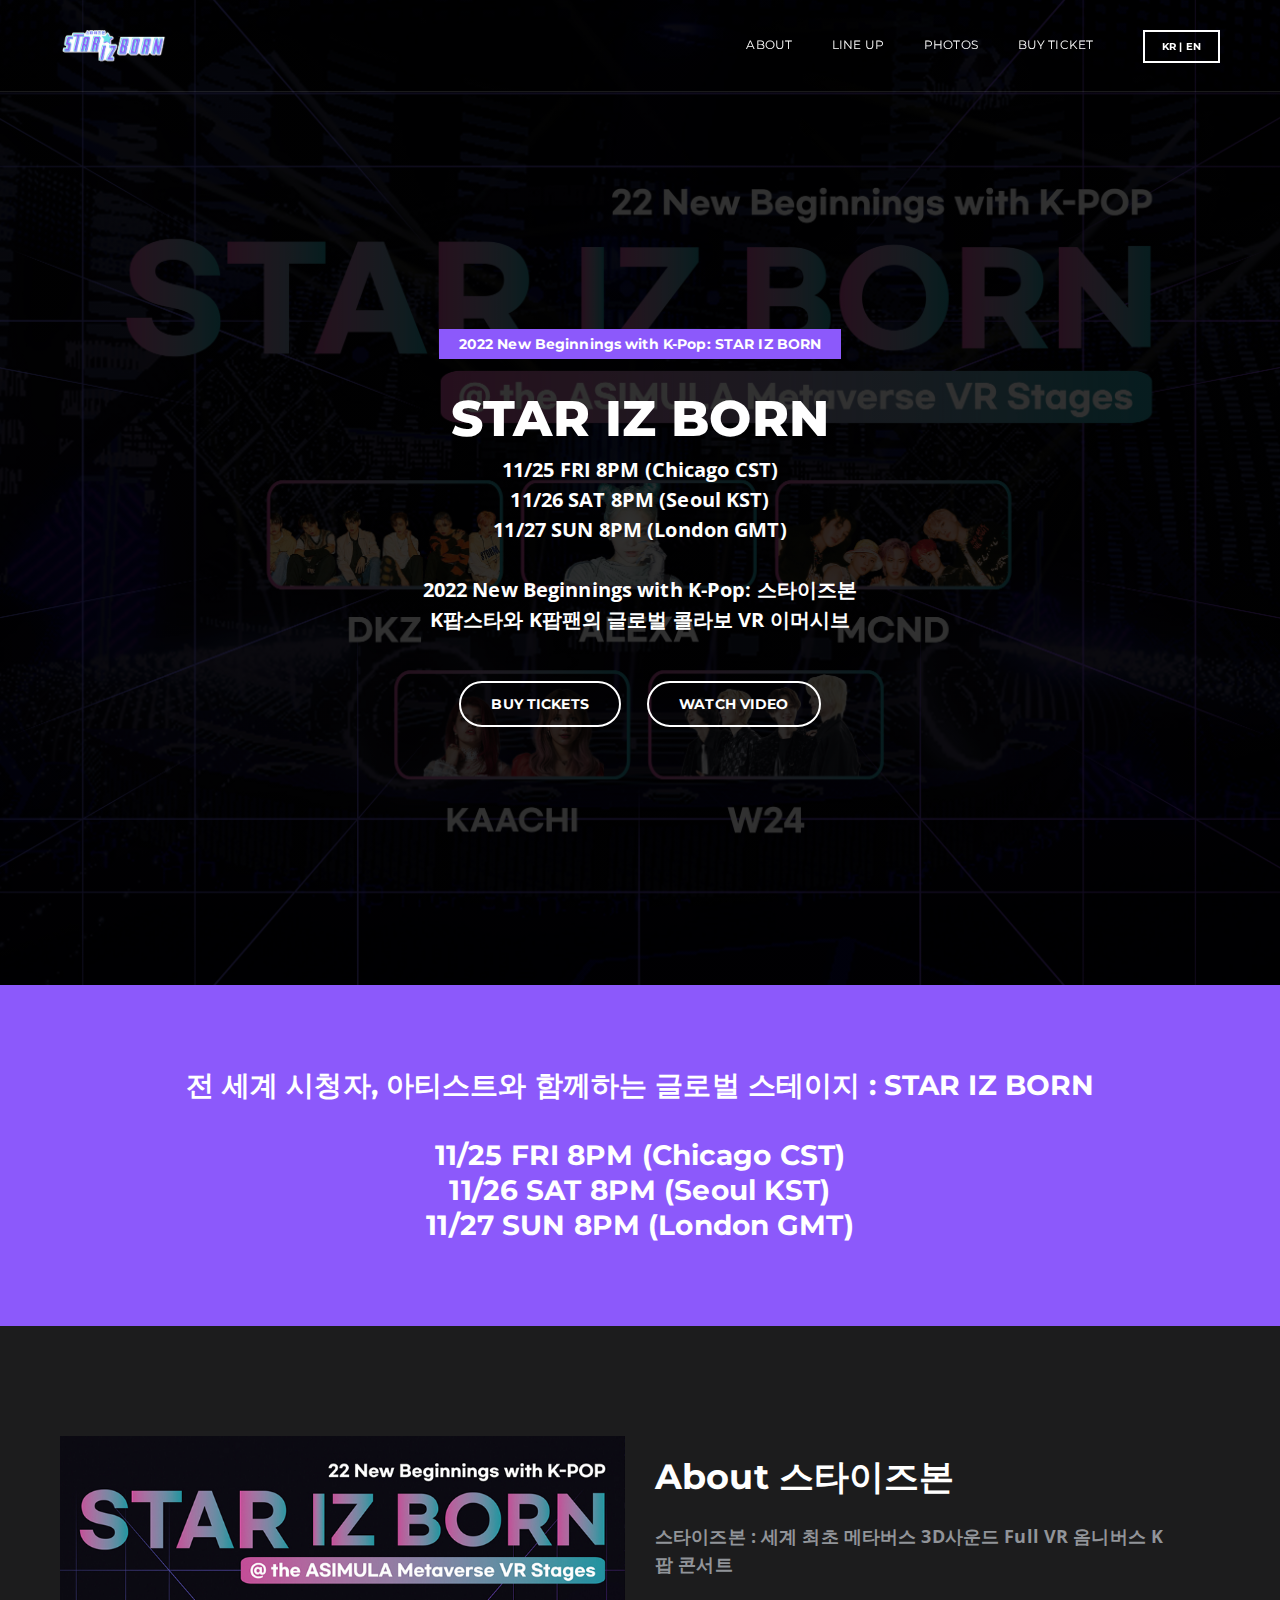
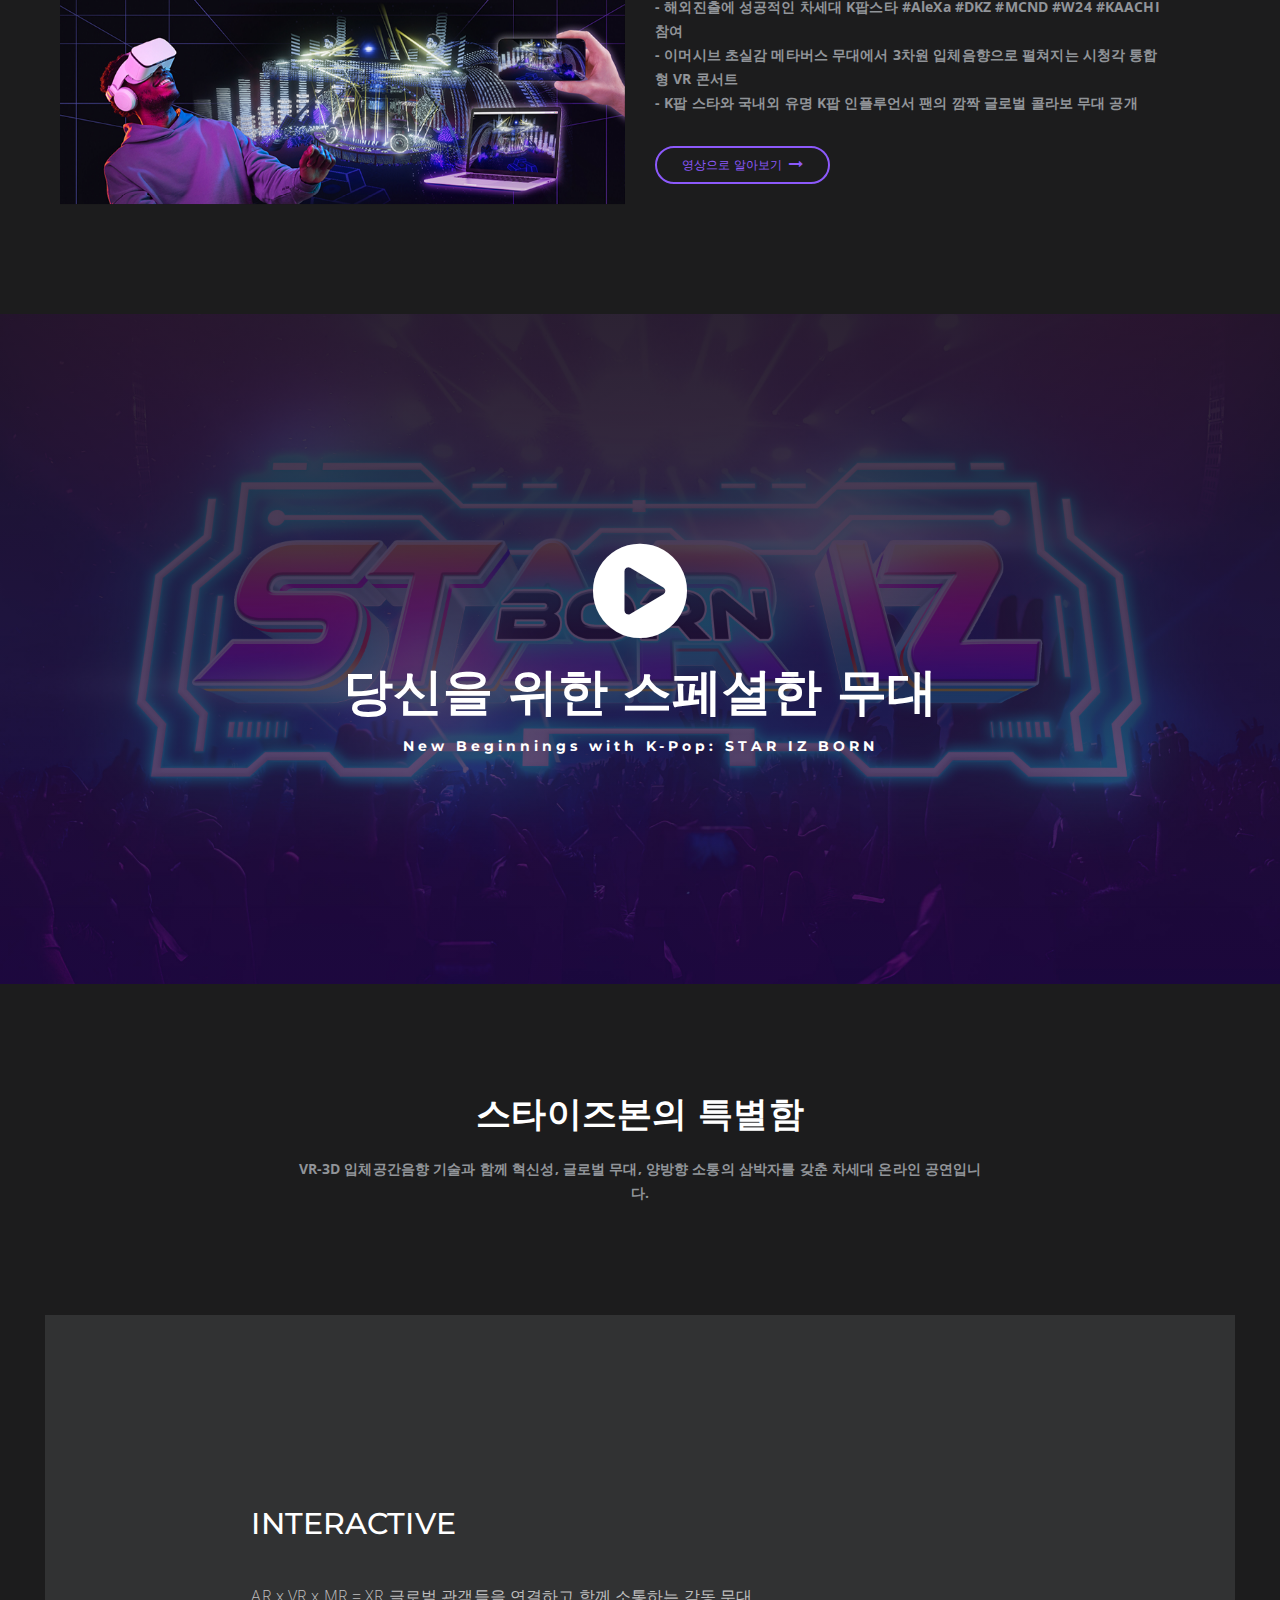
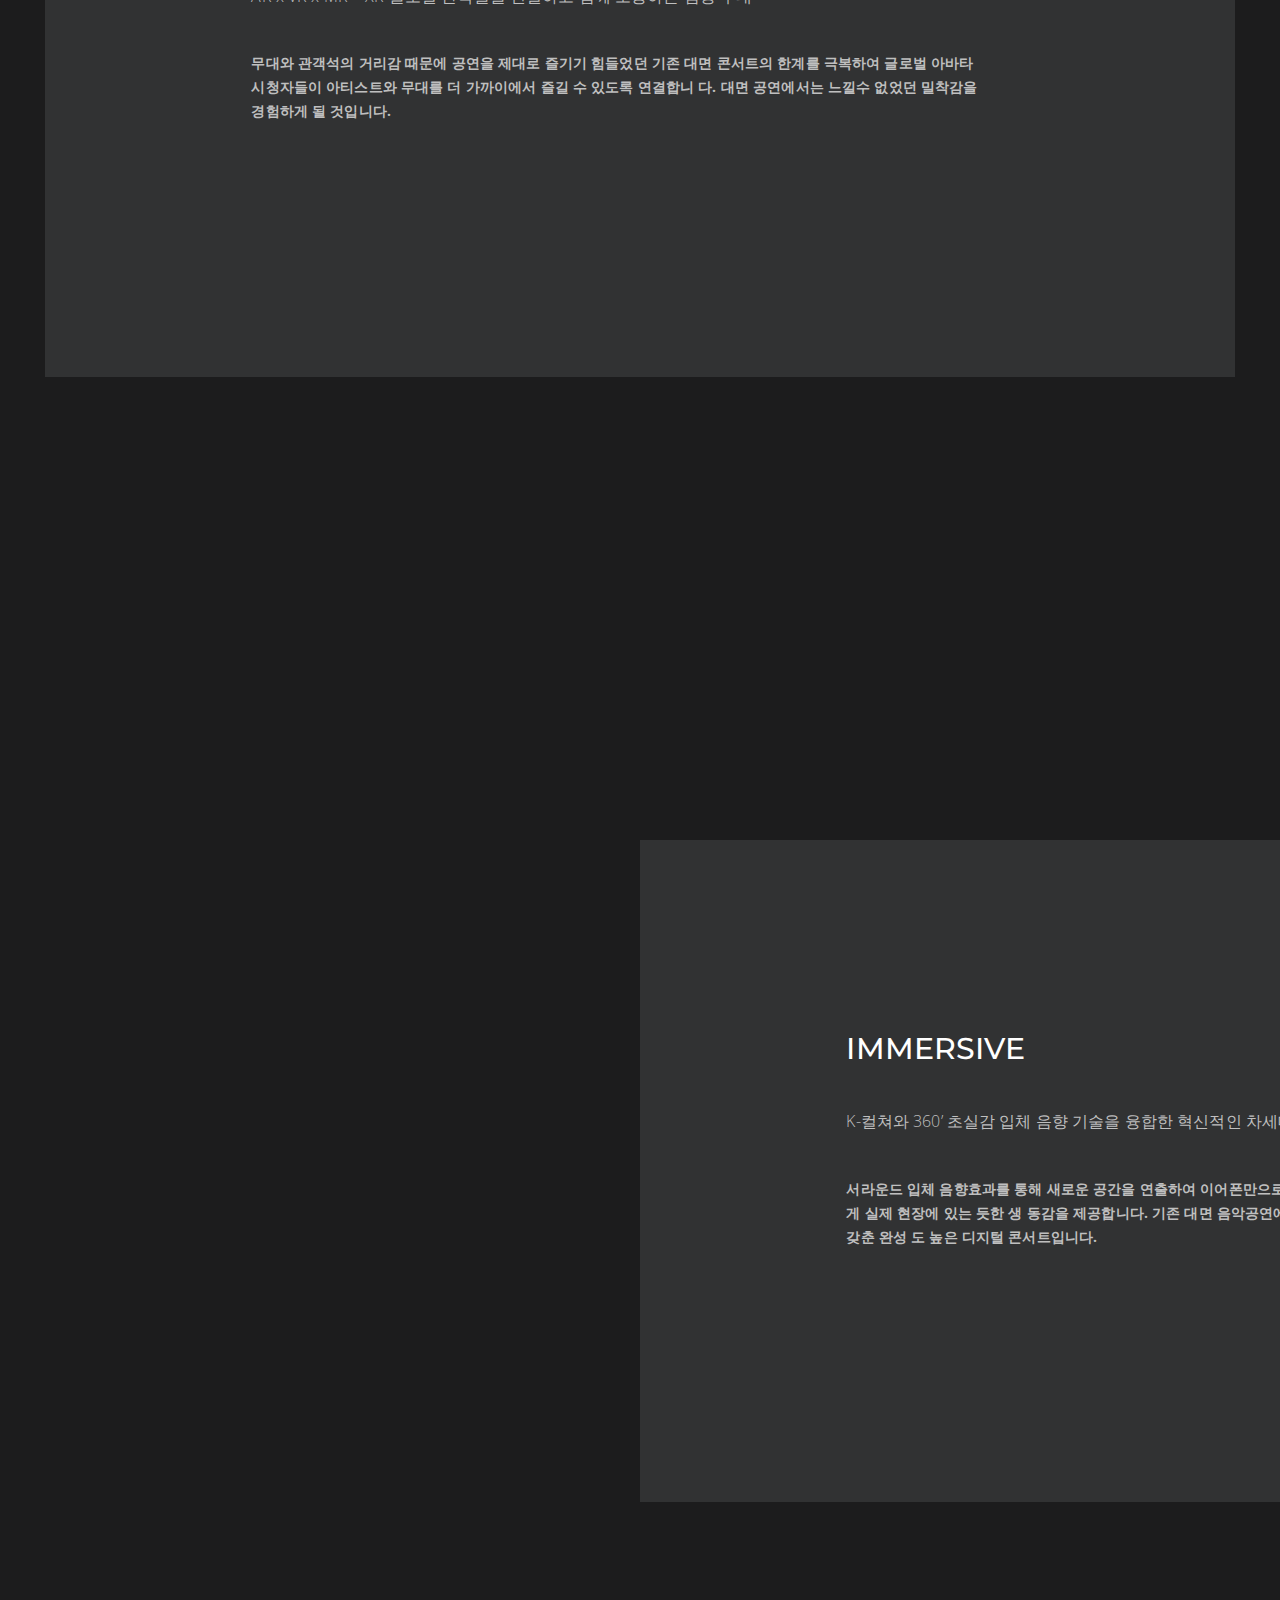
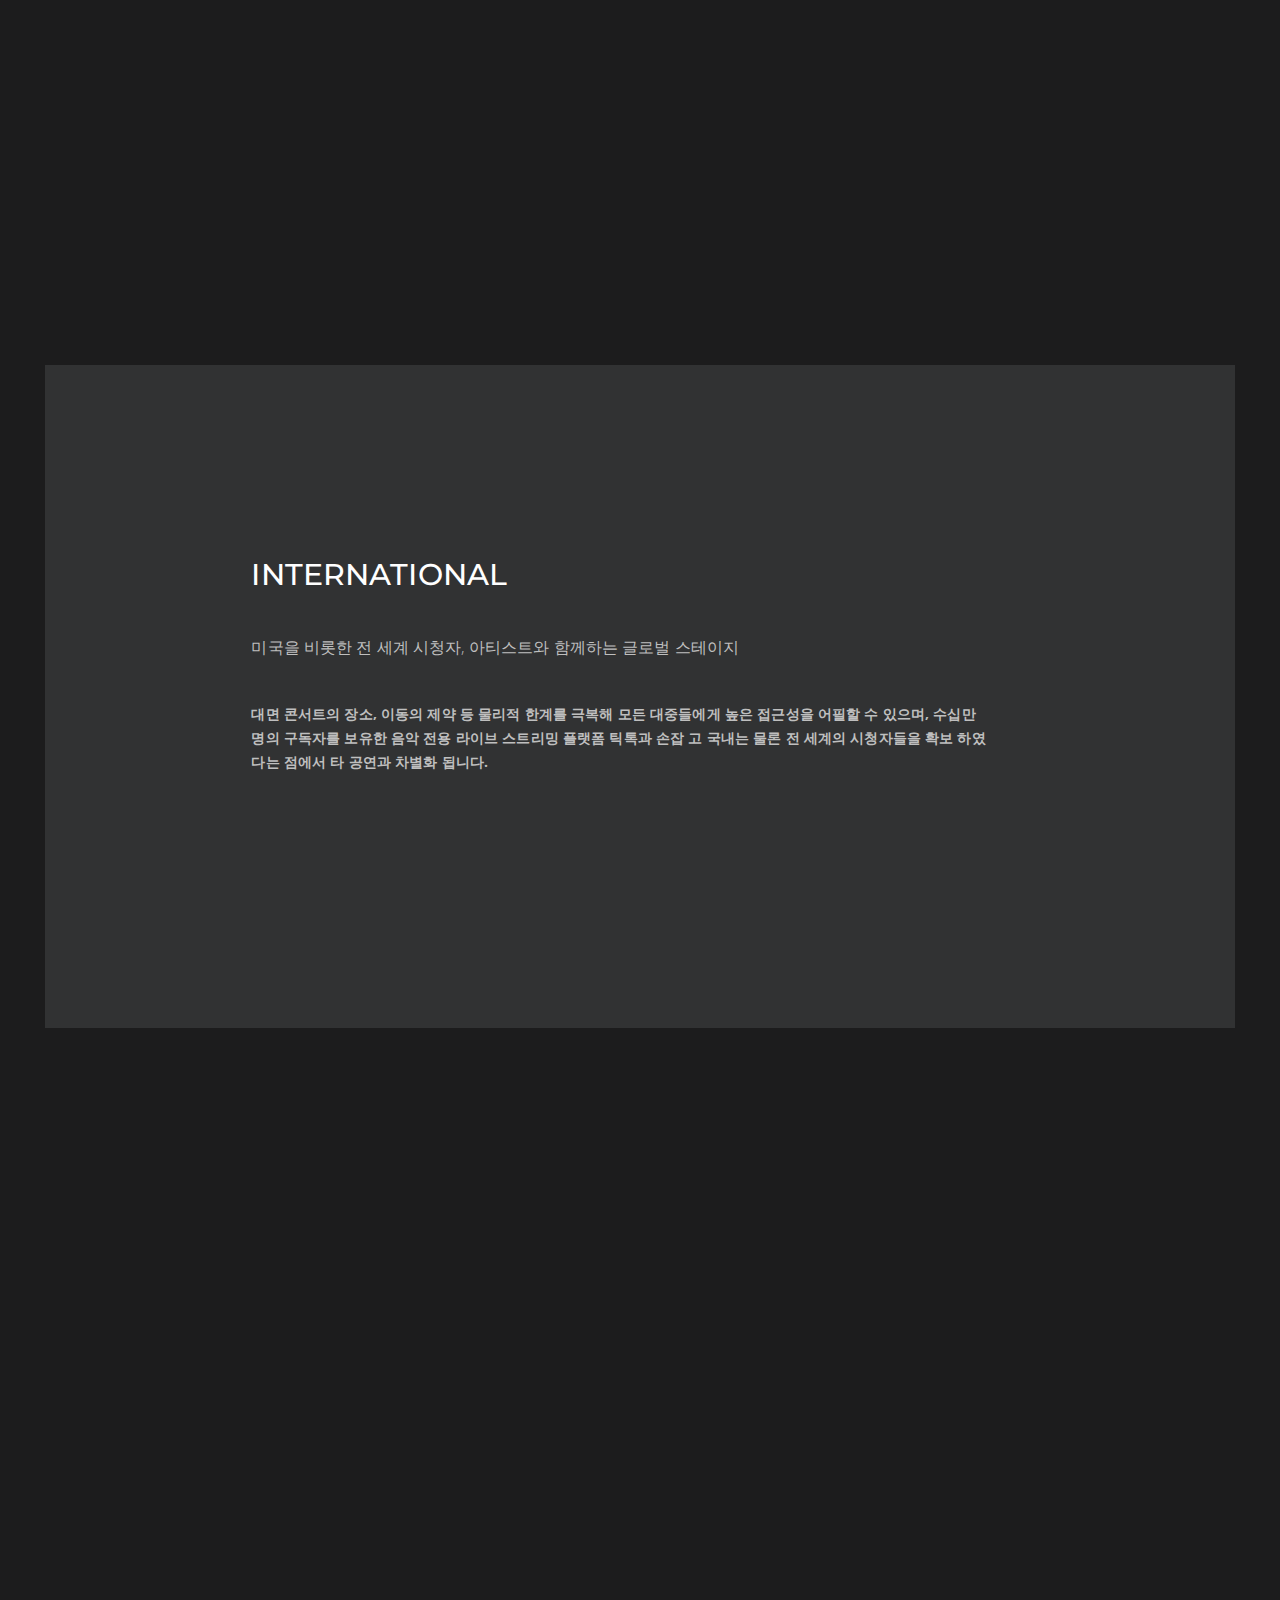
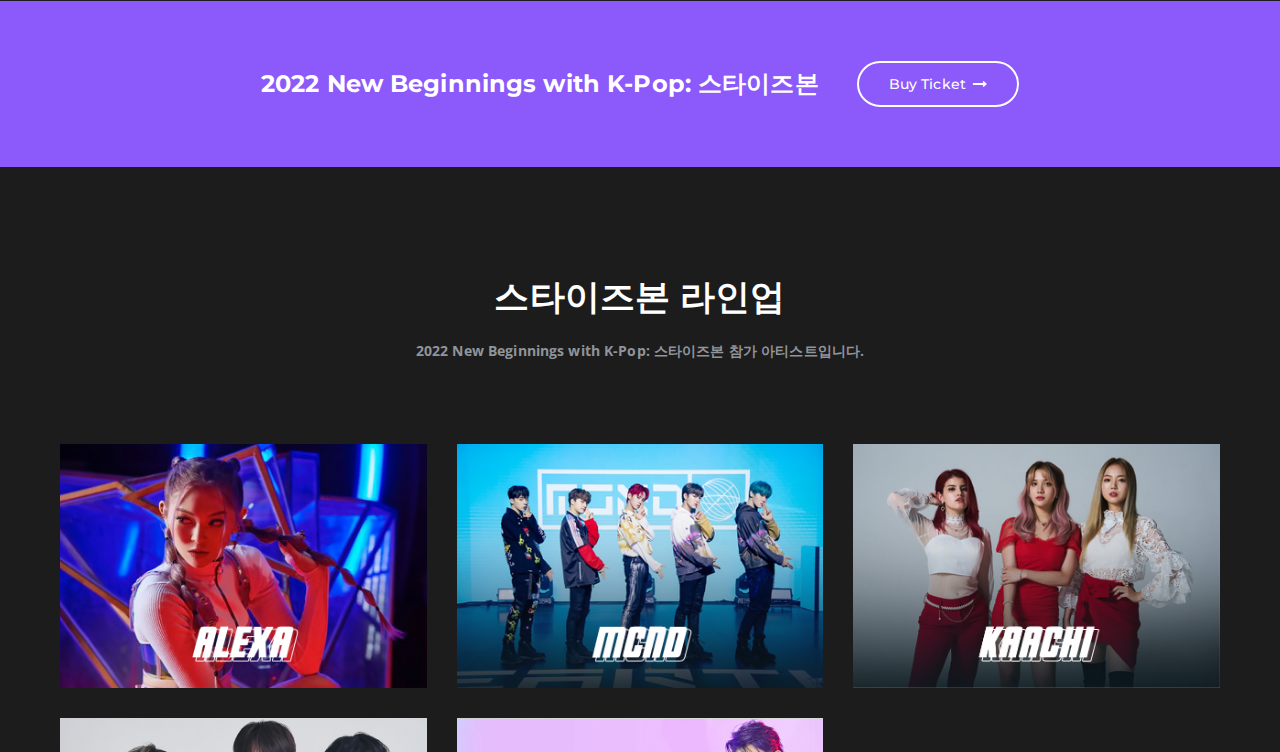
==== commit d8cf1594: "About v2" ====
--- a/index.html
+++ b/index.html
@@ -122,8 +122,14 @@
                     <div class="col-md-6 col-sm-6 xs-12 xs-text-center xs-margin-nineteen-bottom display-table" style="">
                         <div class="display-table-cell-vertical-middle">
                             <h2 class="alt-font font-weight-700 title-extra-large sm-title-large xs-section-title-large text-white line-height-40 width-90 sm-width-100 margin-eight-bottom tz-text sm-margrk-grayin-ten-bottom sm-margin-ten-top">About 스타이즈본</h2>
-                            <div class="text-extra-large tz-text width-90 sm-width-100 font-weight-700 text-blue-gray margin-five-bottom sm-margin-ten-bottom">VR 이머시브 통해 시공간 초월, 목소리만으로 전 세계에서 누구나 K팝스타에 도전할 수 있는 스타이즈본</div>
-                            <div class="text-medium tz-text width-90 sm-width-100 margin-ten-bottom font-weight-700 text-blue-gray sm-margin-ten-bottom xs-margin-twenty-bottom"><p>최고의 K-POP 아티스트와 글로벌 관객들을 연결하고 함께 소통하는 감동 무대, K-컬쳐와 360’ 초실감 입체 음향 기술을 융합한 혁신적인 차세대 음악을 선보이는 최고의 무대입니다.</p></div>
+                            <div class="text-extra-large tz-text width-90 sm-width-100 font-weight-700 text-blue-gray margin-five-bottom sm-margin-ten-bottom">스타이즈본 : 세계 최초 메타버스 3D사운드 Full VR 옴니버스 K팝 콘서트</div>
+                            <div class="text-medium tz-text width-90 sm-width-100 margin-ten-bottom font-weight-700 text-blue-gray sm-margin-ten-bottom xs-margin-twenty-bottom">
+                                <p>
+                                    - 해외진출에 성공적인 차세대 K팝스타 #AleXa #DKZ #MCND #W24 #KAACHI 참여 <br />
+                                    - 이머시브 초실감 메타버스 무대에서 3차원 입체음향으로 펼쳐지는 시청각 통합형 VR 콘서트 <br />
+                                    - K팝 스타와 국내외 유명 K팝 인플루언서 팬의 깜짝 글로벌 콜라보 무대 공개
+                                </p>
+                            </div>
                             <a class="btn-medium btn-circle btn border-2-orange btn-border text-orange propClone inner-link" target="_blank" href="https://youtu.be/fpV6TTlFyMM"><span class="tz-text">영상으로 알아보기</span><i class="fa fa-long-arrow-right icon-extra-small tz-icon-color"></i></a>
                         </div>
                     </div>
@@ -139,7 +145,7 @@
                             <div class="slider-text-middle text-left">
                                 <!-- logo -->
                                 <div class="col-lg-7 col-md-8 col-sm-12 col-xs-12 text-center center-col">
-                                    <div class="margin-ten-bottom"><a class="popup-youtube display-block propClone" target="_blank" href="https://youtu.be/fpV6TTlFyMM"><i class="fa fa-play-circle tz-icon-color title-extra-large-9 xs-title-big3 text-white" aria-hidden="true"></i></a></div>
+                                    <div class="margin-ten-bottom"><a class="popup-youtube display-block propClone" href="https://www.youtube.com/embed/fpV6TTlFyMMyoutubev=fpV6TTlFyMM"><i class="fa fa-play-circle tz-icon-color title-extra-large-9 xs-title-big3 text-white" aria-hidden="true"></i></a></div>
                                     <h2 class="tz-text font-weight-700 alt-font text-white title-extra-large-3 xs-title-extra-large-3 line-height-30 font-weight-600">당신을 위한 스페셜한 무대</h2>
                                     <span class="tz-text text-medium font-weight-700 alt-font text-white letter-spacing-4 margin-seven-top display-block">New Beginnings with K-Pop: STAR IZ BORN</span>
                                 </div>
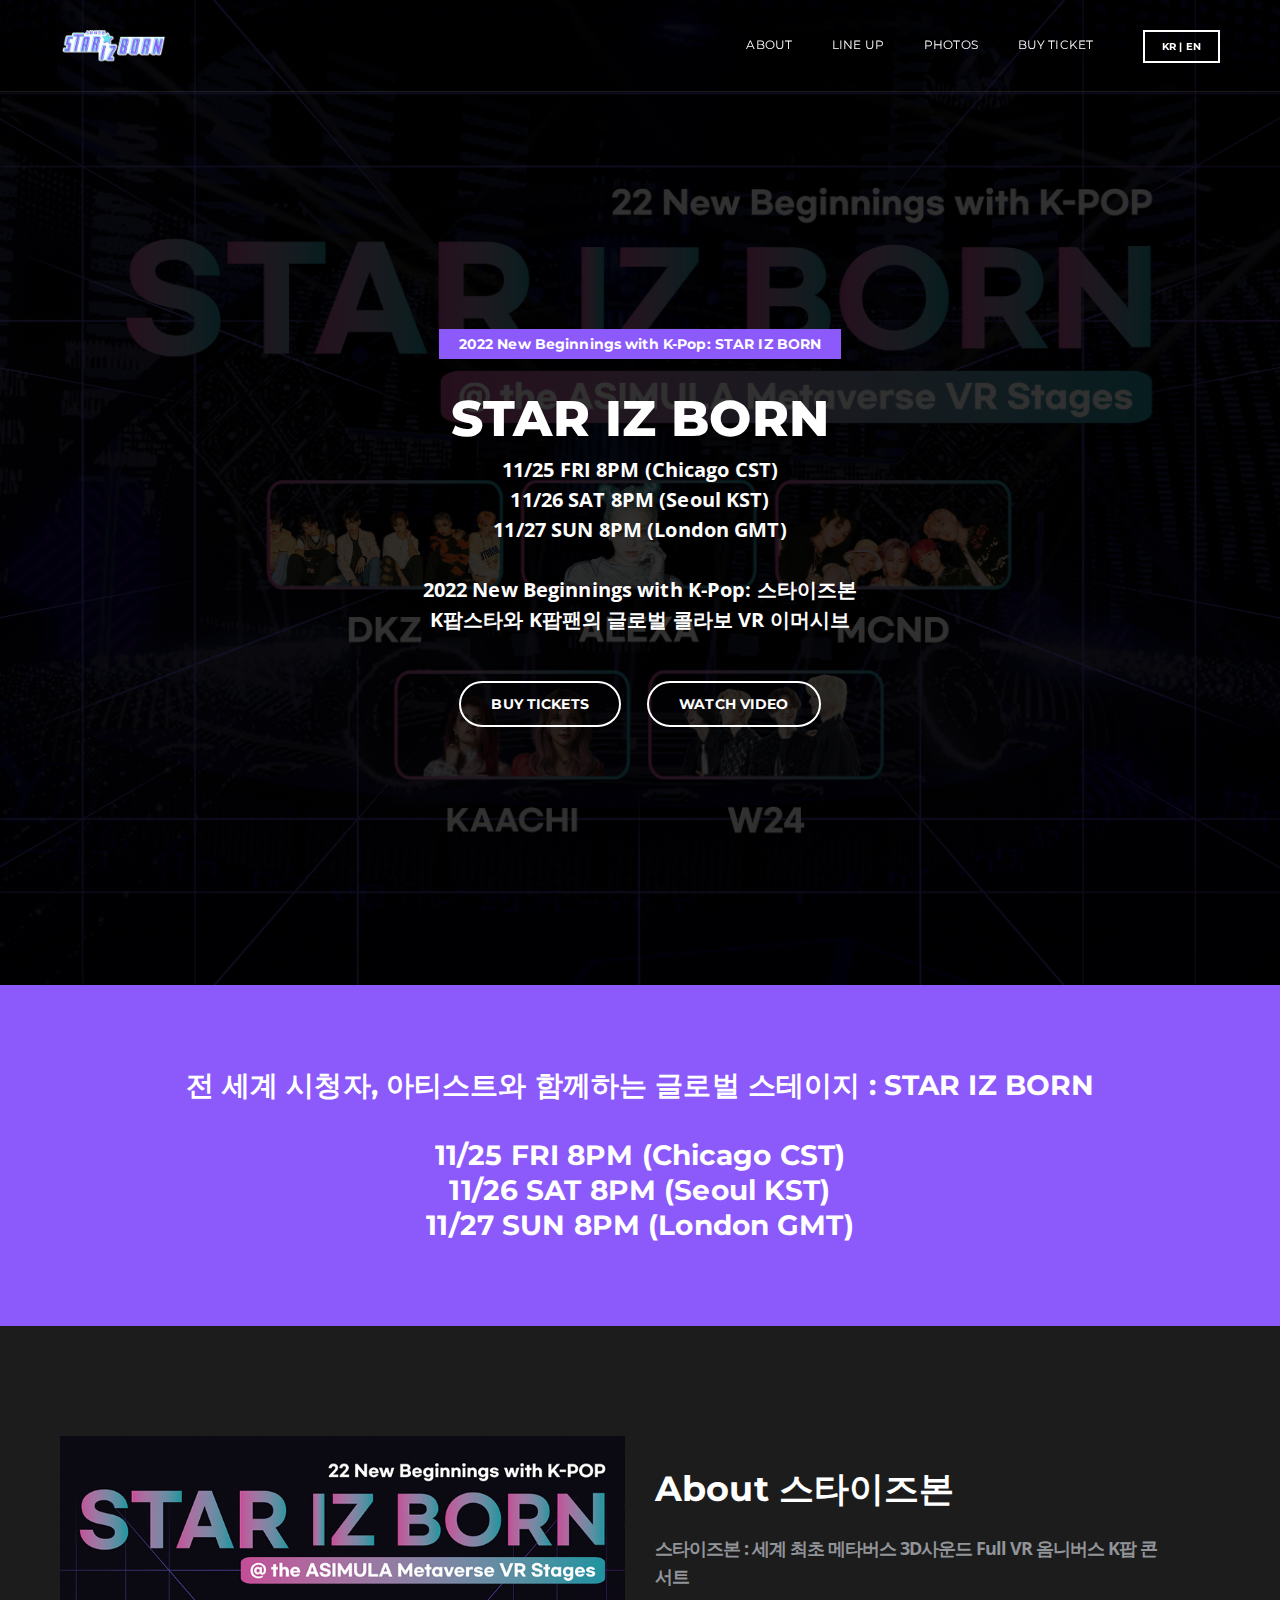
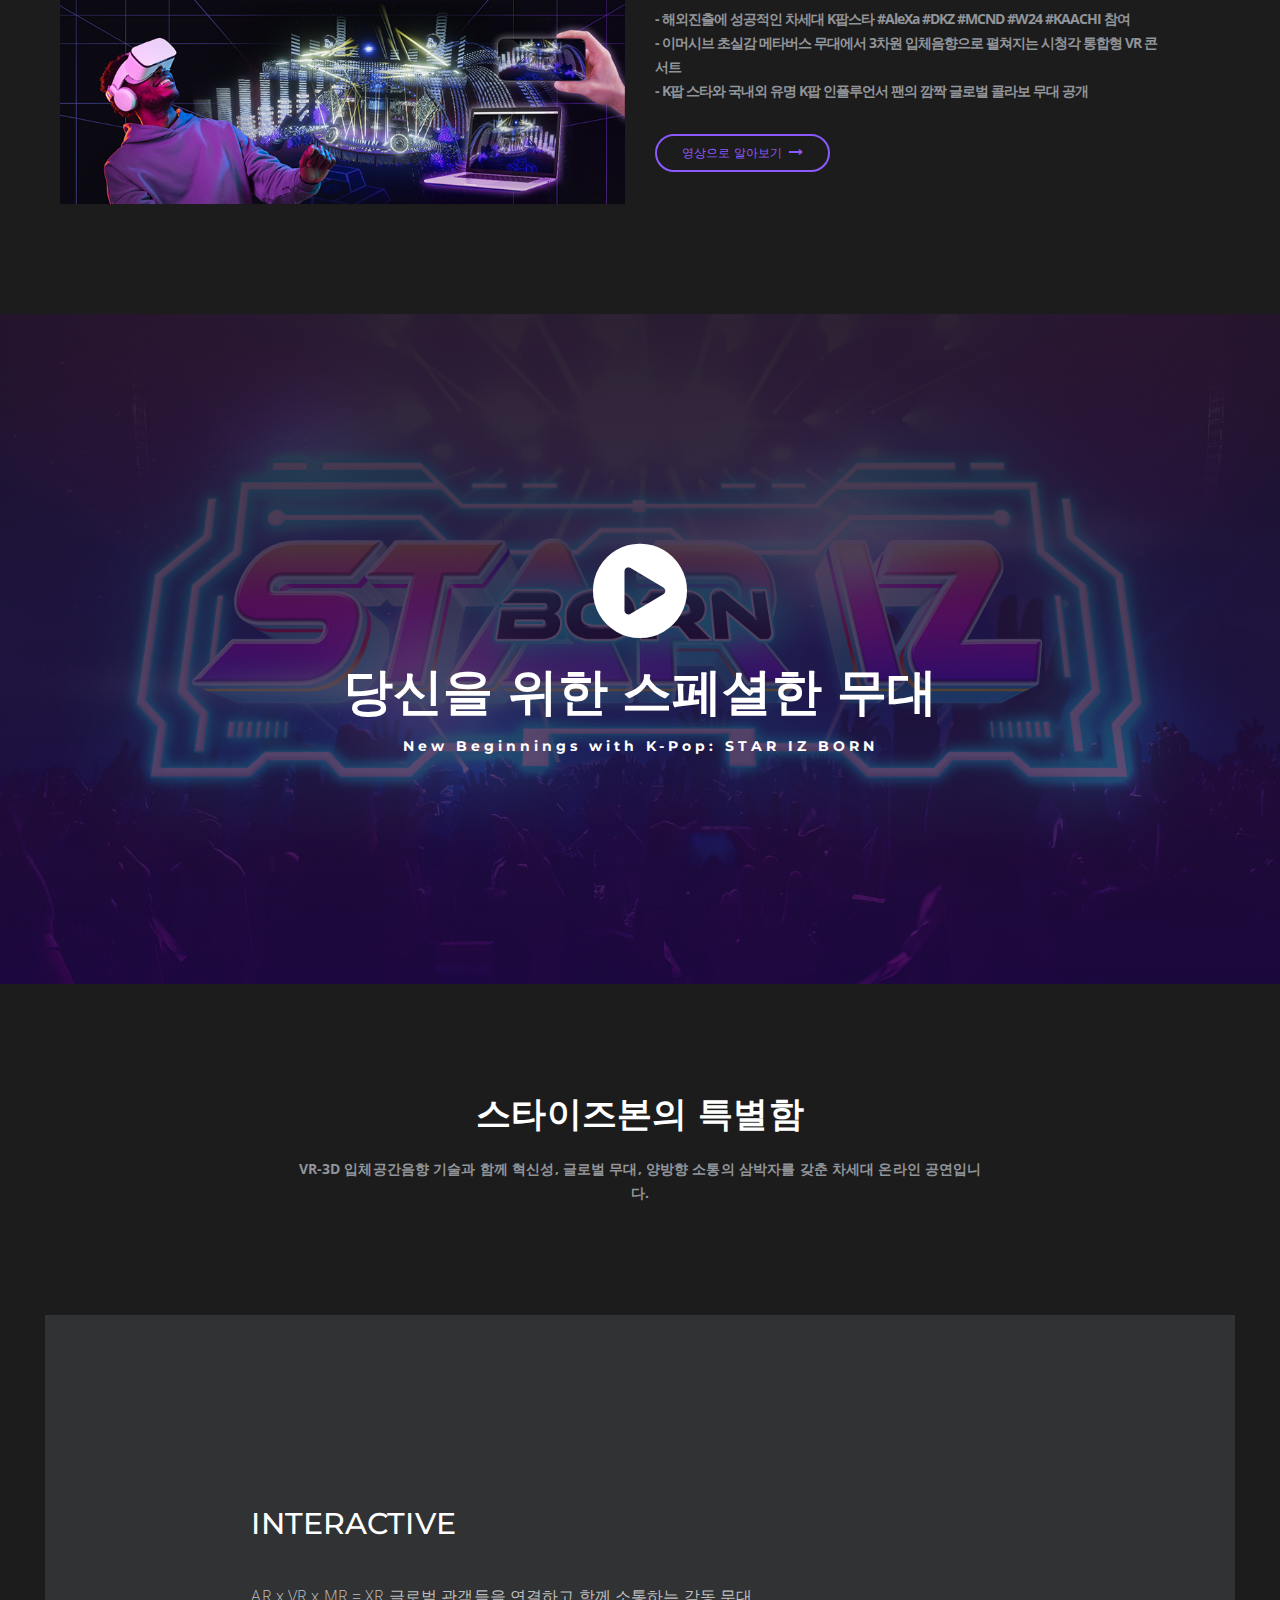
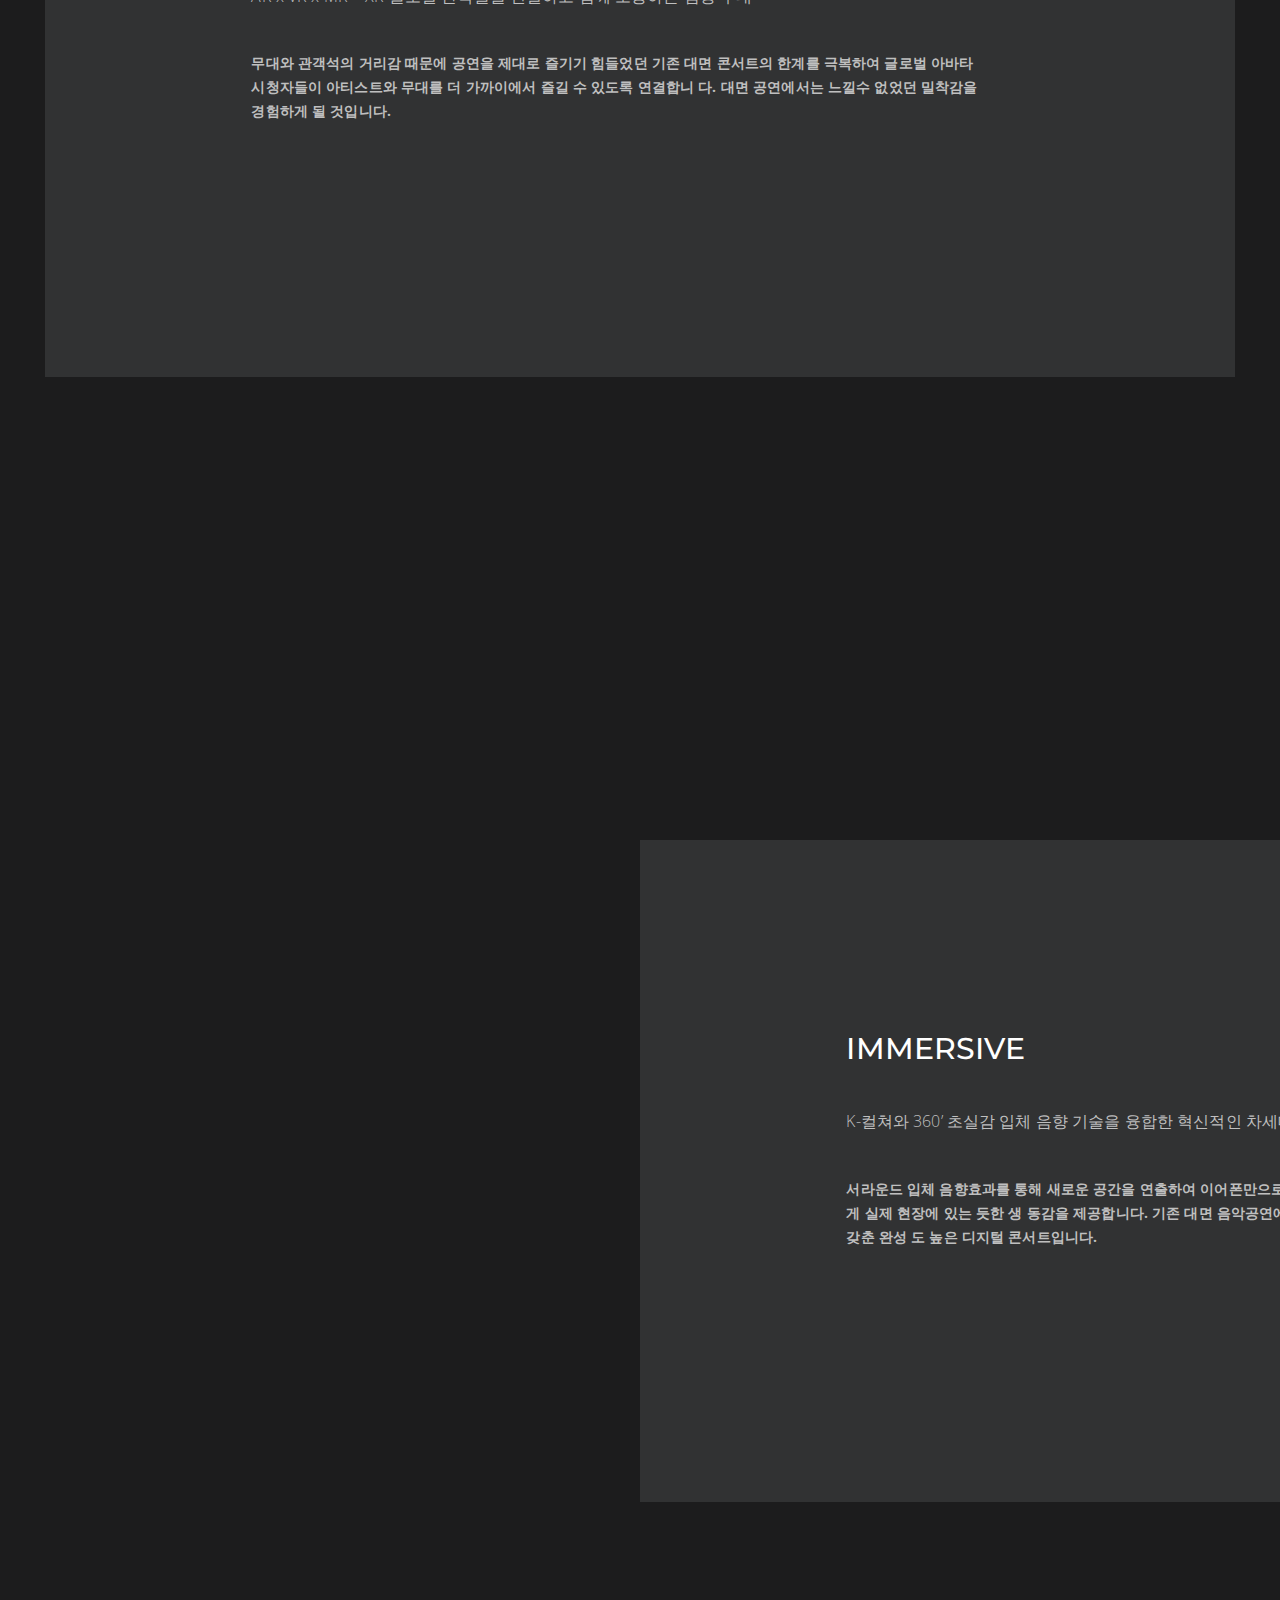
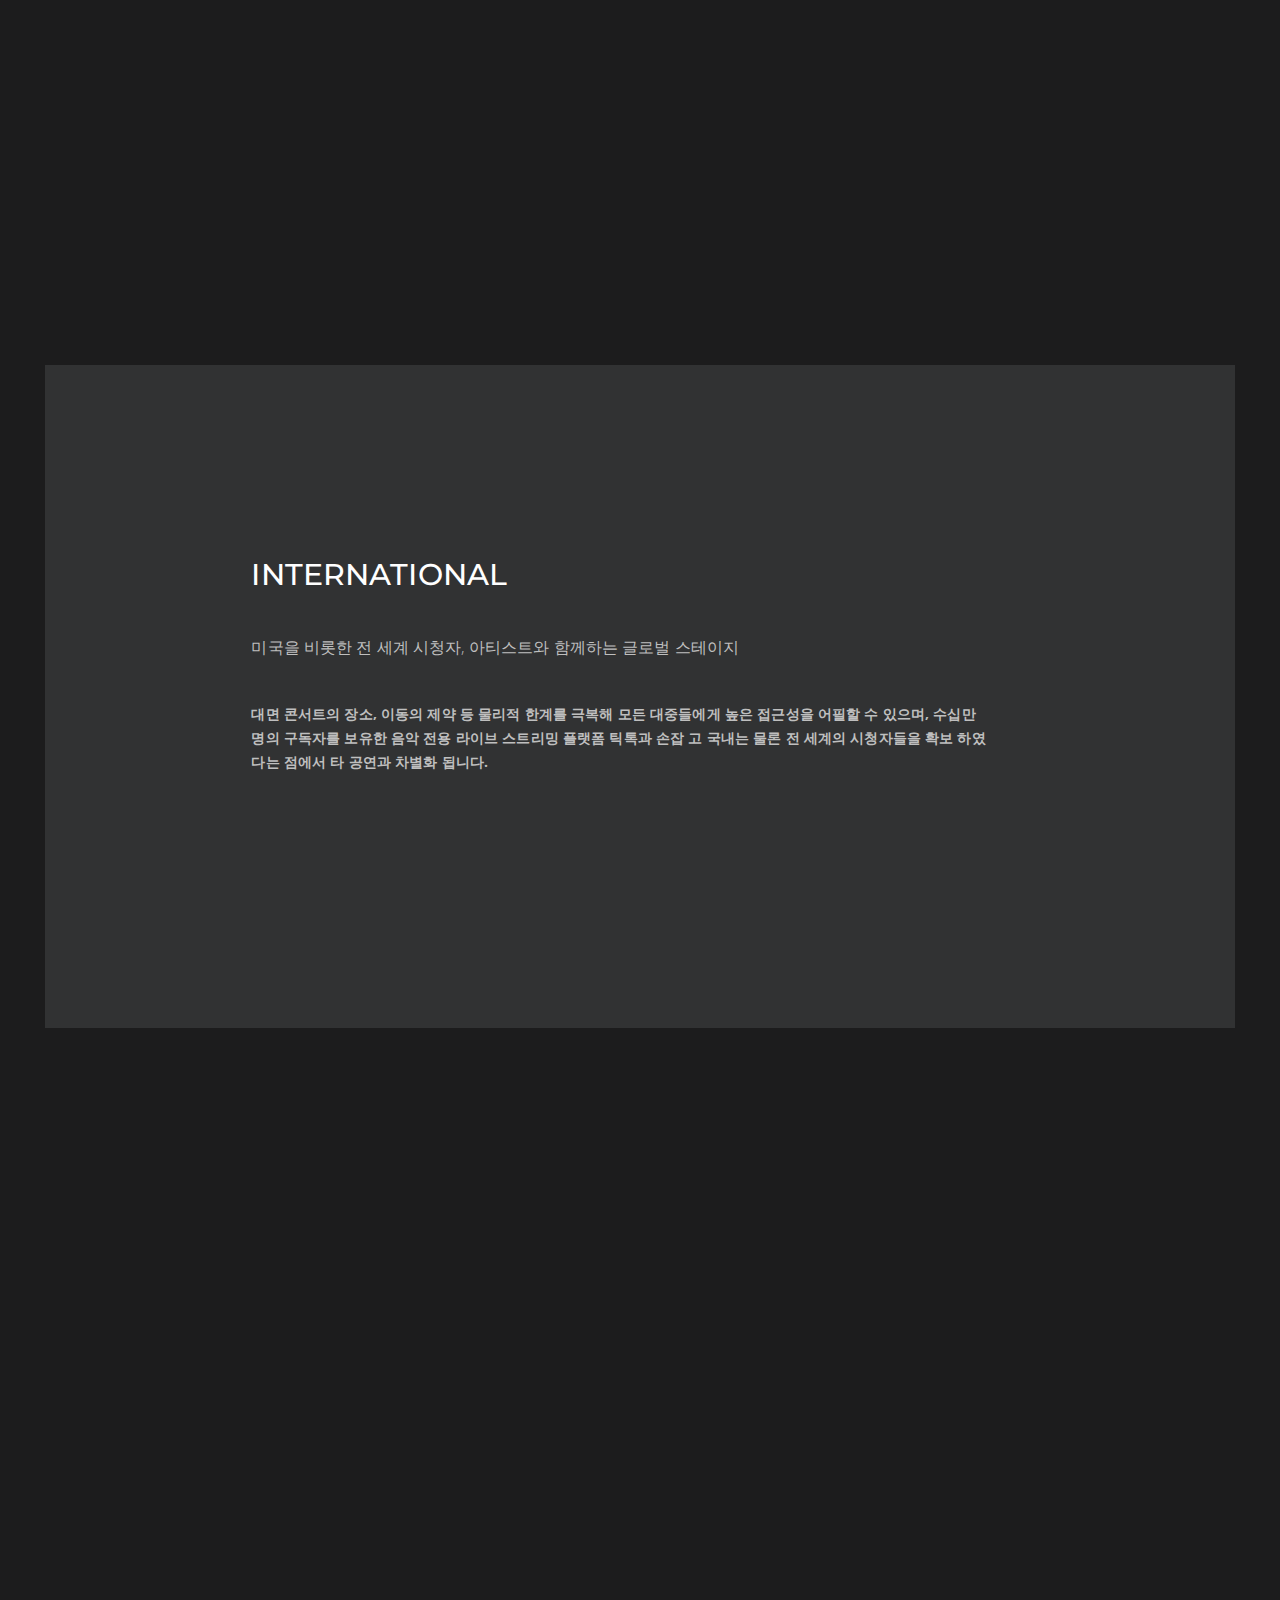
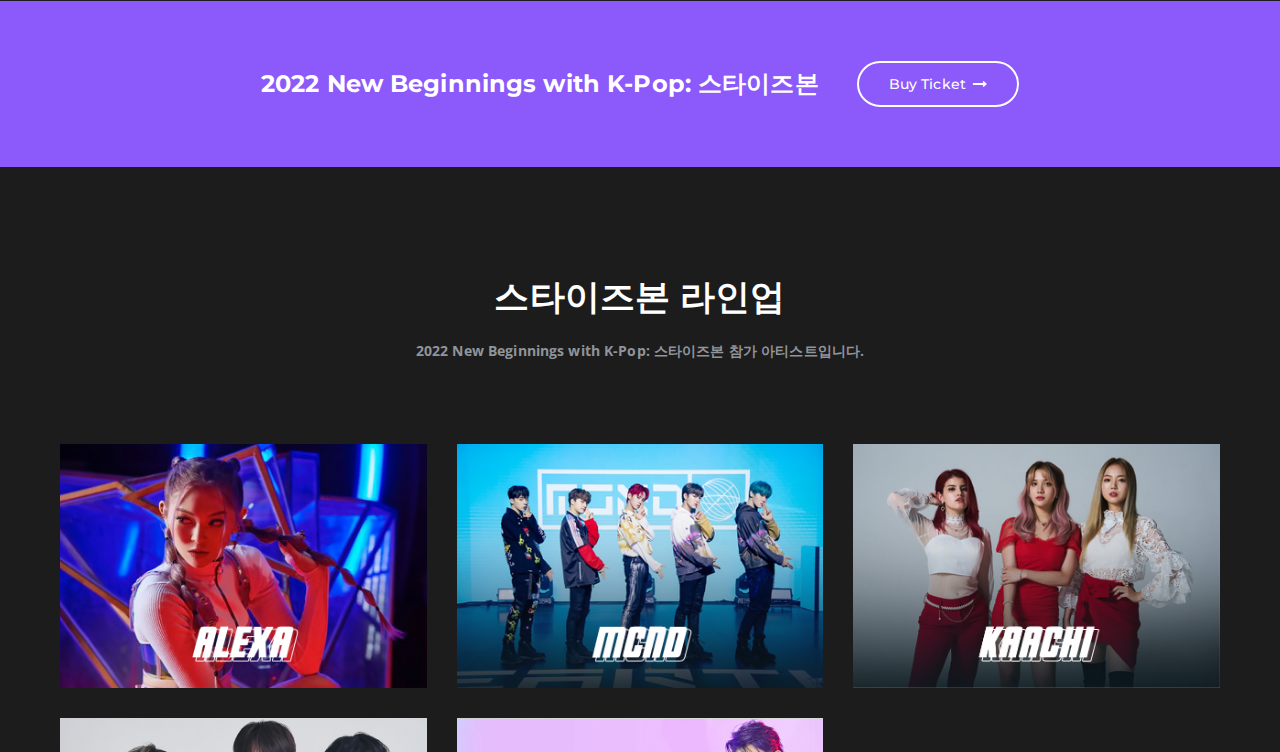
==== commit b6df9c18: "Letter spacing" ====
--- a/index.html
+++ b/index.html
@@ -122,9 +122,9 @@
                     <div class="col-md-6 col-sm-6 xs-12 xs-text-center xs-margin-nineteen-bottom display-table" style="">
                         <div class="display-table-cell-vertical-middle">
                             <h2 class="alt-font font-weight-700 title-extra-large sm-title-large xs-section-title-large text-white line-height-40 width-90 sm-width-100 margin-eight-bottom tz-text sm-margrk-grayin-ten-bottom sm-margin-ten-top">About 스타이즈본</h2>
-                            <div class="text-extra-large tz-text width-90 sm-width-100 font-weight-700 text-blue-gray margin-five-bottom sm-margin-ten-bottom">스타이즈본 : 세계 최초 메타버스 3D사운드 Full VR 옴니버스 K팝 콘서트</div>
+                            <div class="text-extra-large tz-text width-90 sm-width-100 font-weight-700 text-blue-gray margin-five-bottom sm-margin-ten-bottom letter-spacing-minus-1">스타이즈본 : 세계 최초 메타버스 3D사운드 Full VR 옴니버스 K팝 콘서트</div>
                             <div class="text-medium tz-text width-90 sm-width-100 margin-ten-bottom font-weight-700 text-blue-gray sm-margin-ten-bottom xs-margin-twenty-bottom">
-                                <p>
+                                <p class="letter-spacing-minus-1">
                                     - 해외진출에 성공적인 차세대 K팝스타 #AleXa #DKZ #MCND #W24 #KAACHI 참여 <br />
                                     - 이머시브 초실감 메타버스 무대에서 3차원 입체음향으로 펼쳐지는 시청각 통합형 VR 콘서트 <br />
                                     - K팝 스타와 국내외 유명 K팝 인플루언서 팬의 깜짝 글로벌 콜라보 무대 공개
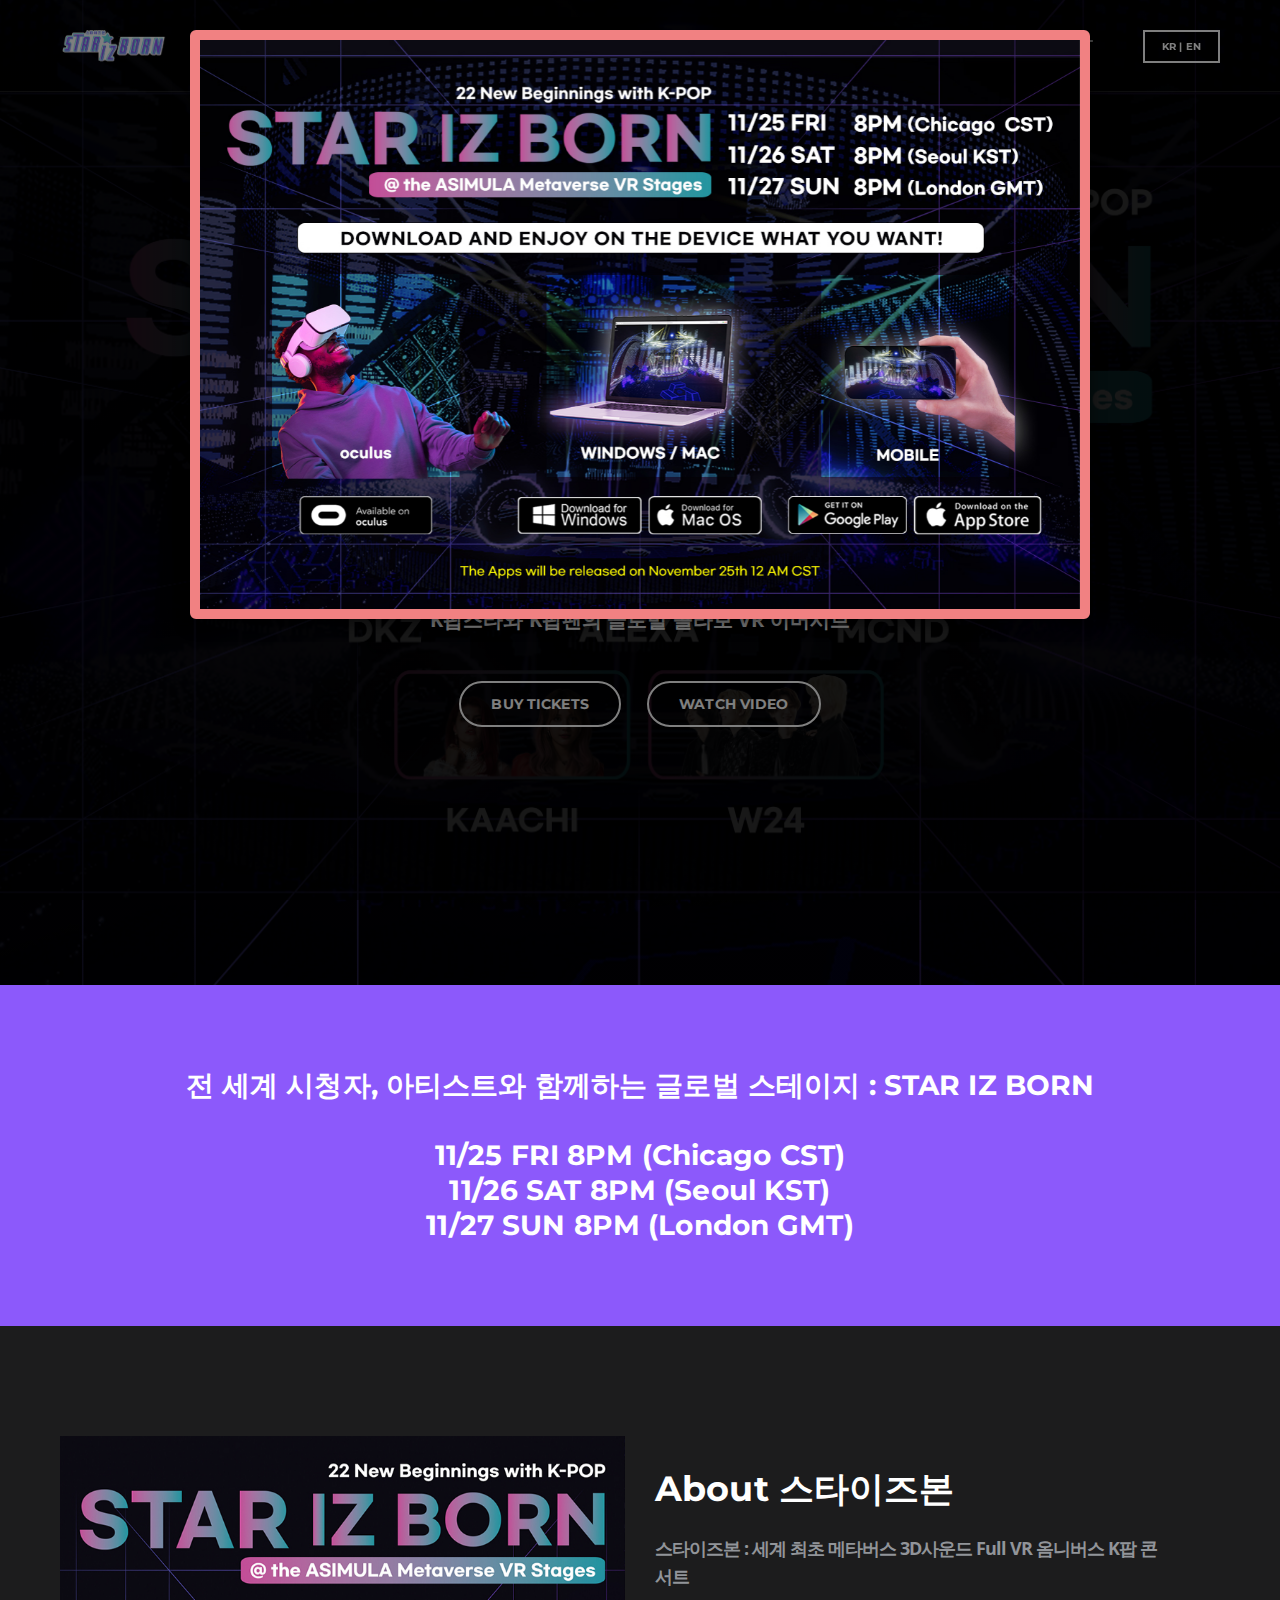
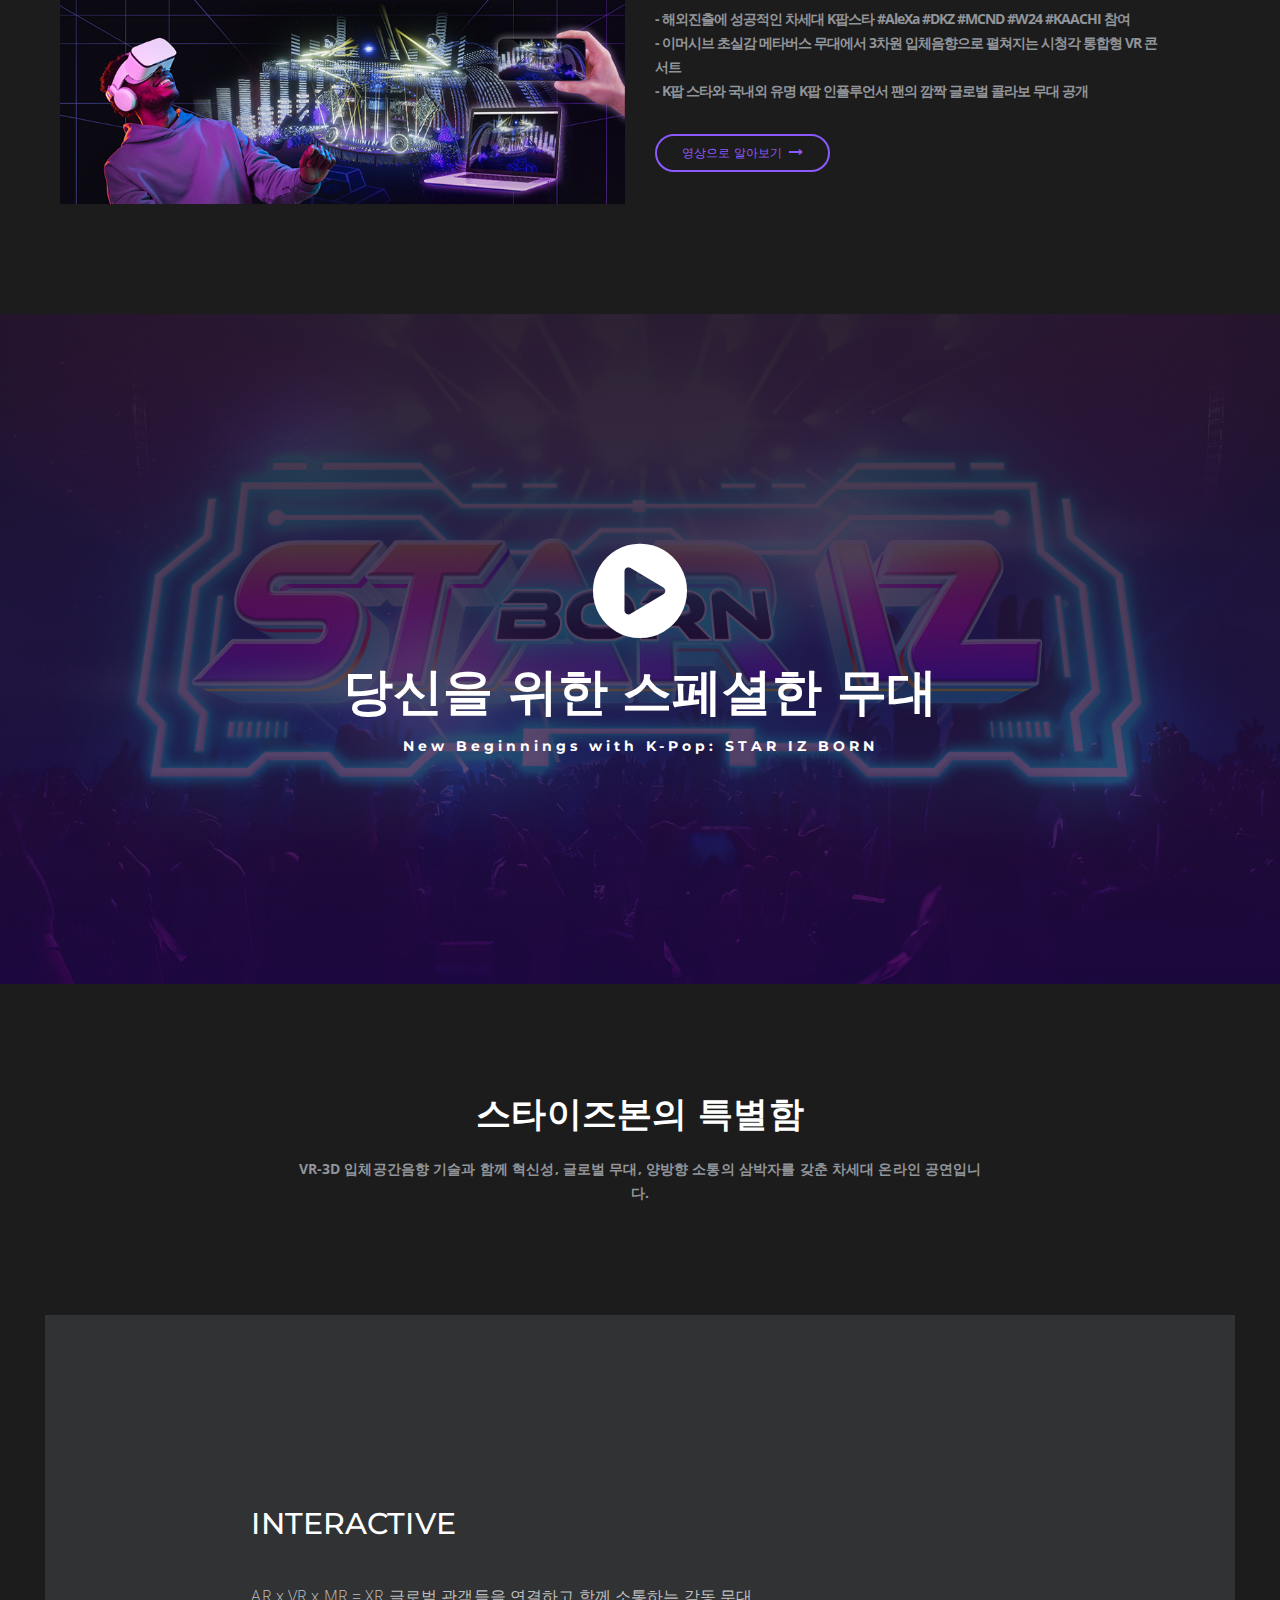
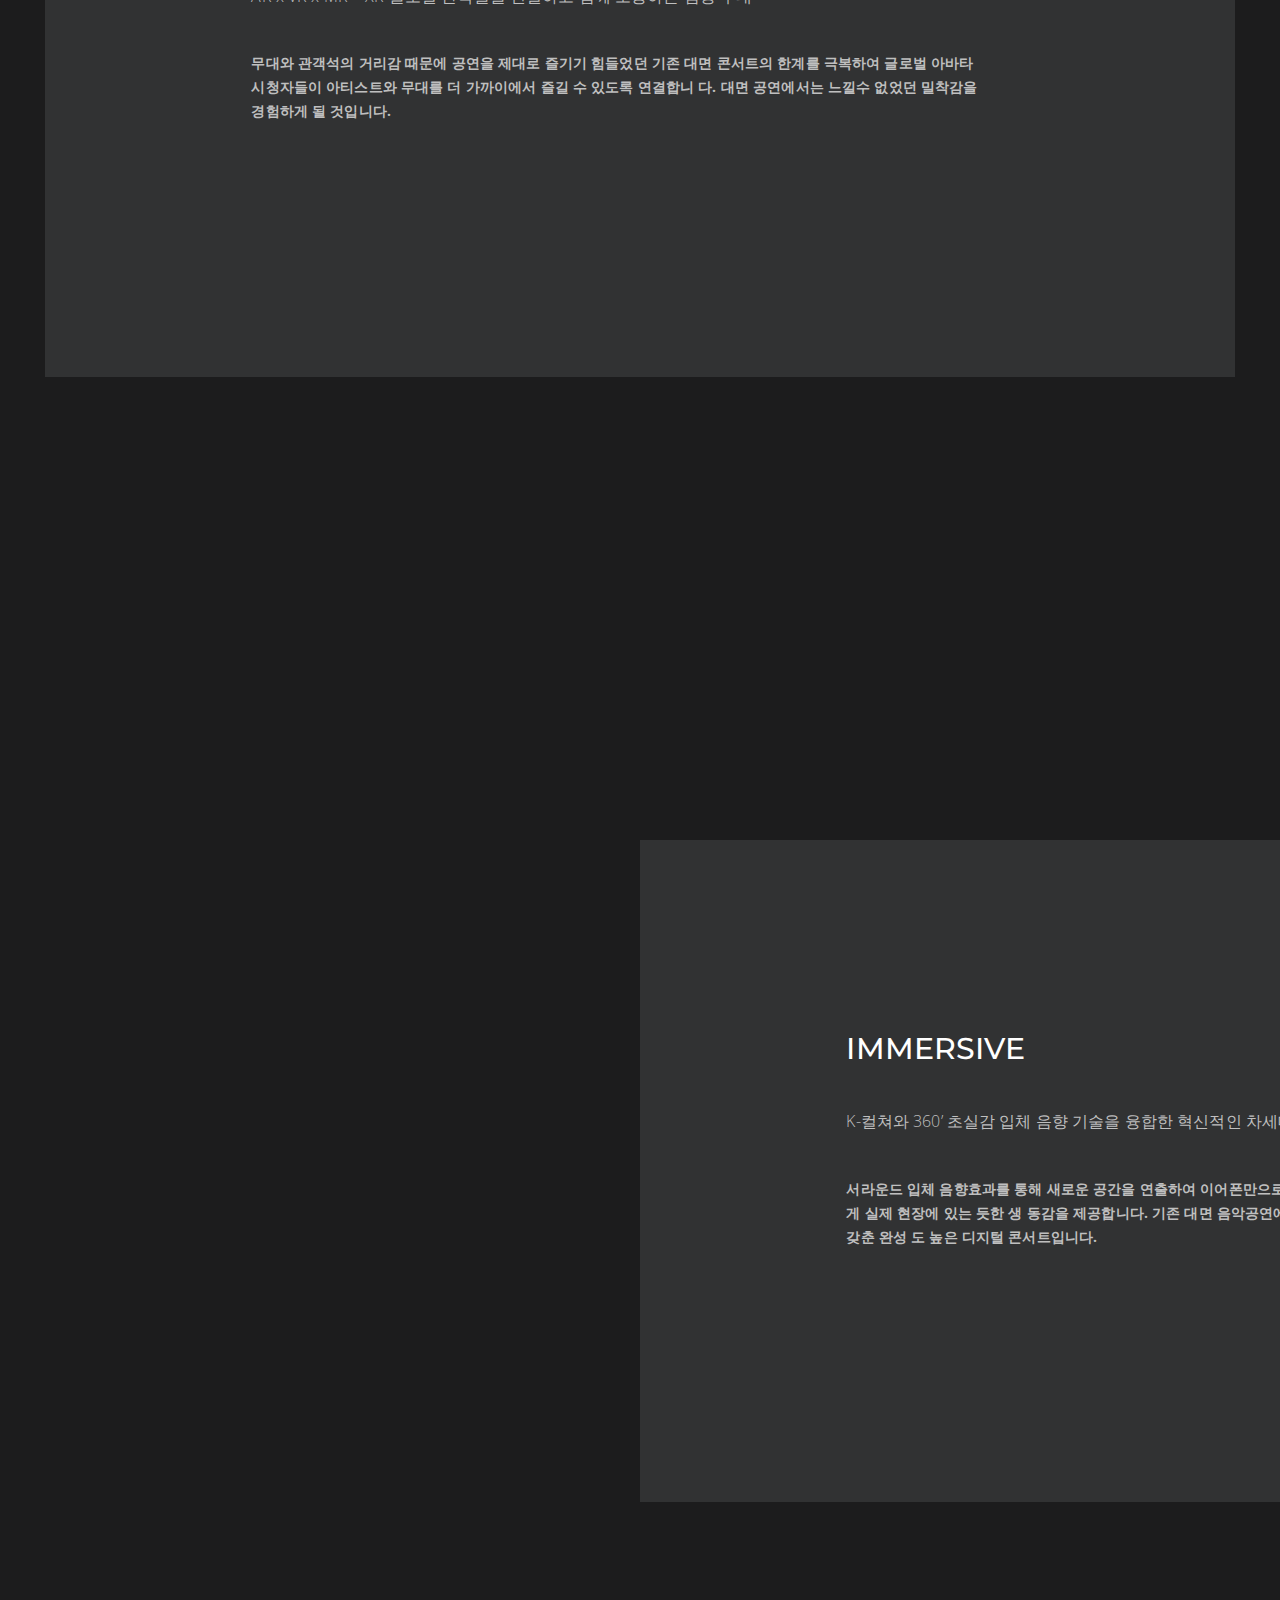
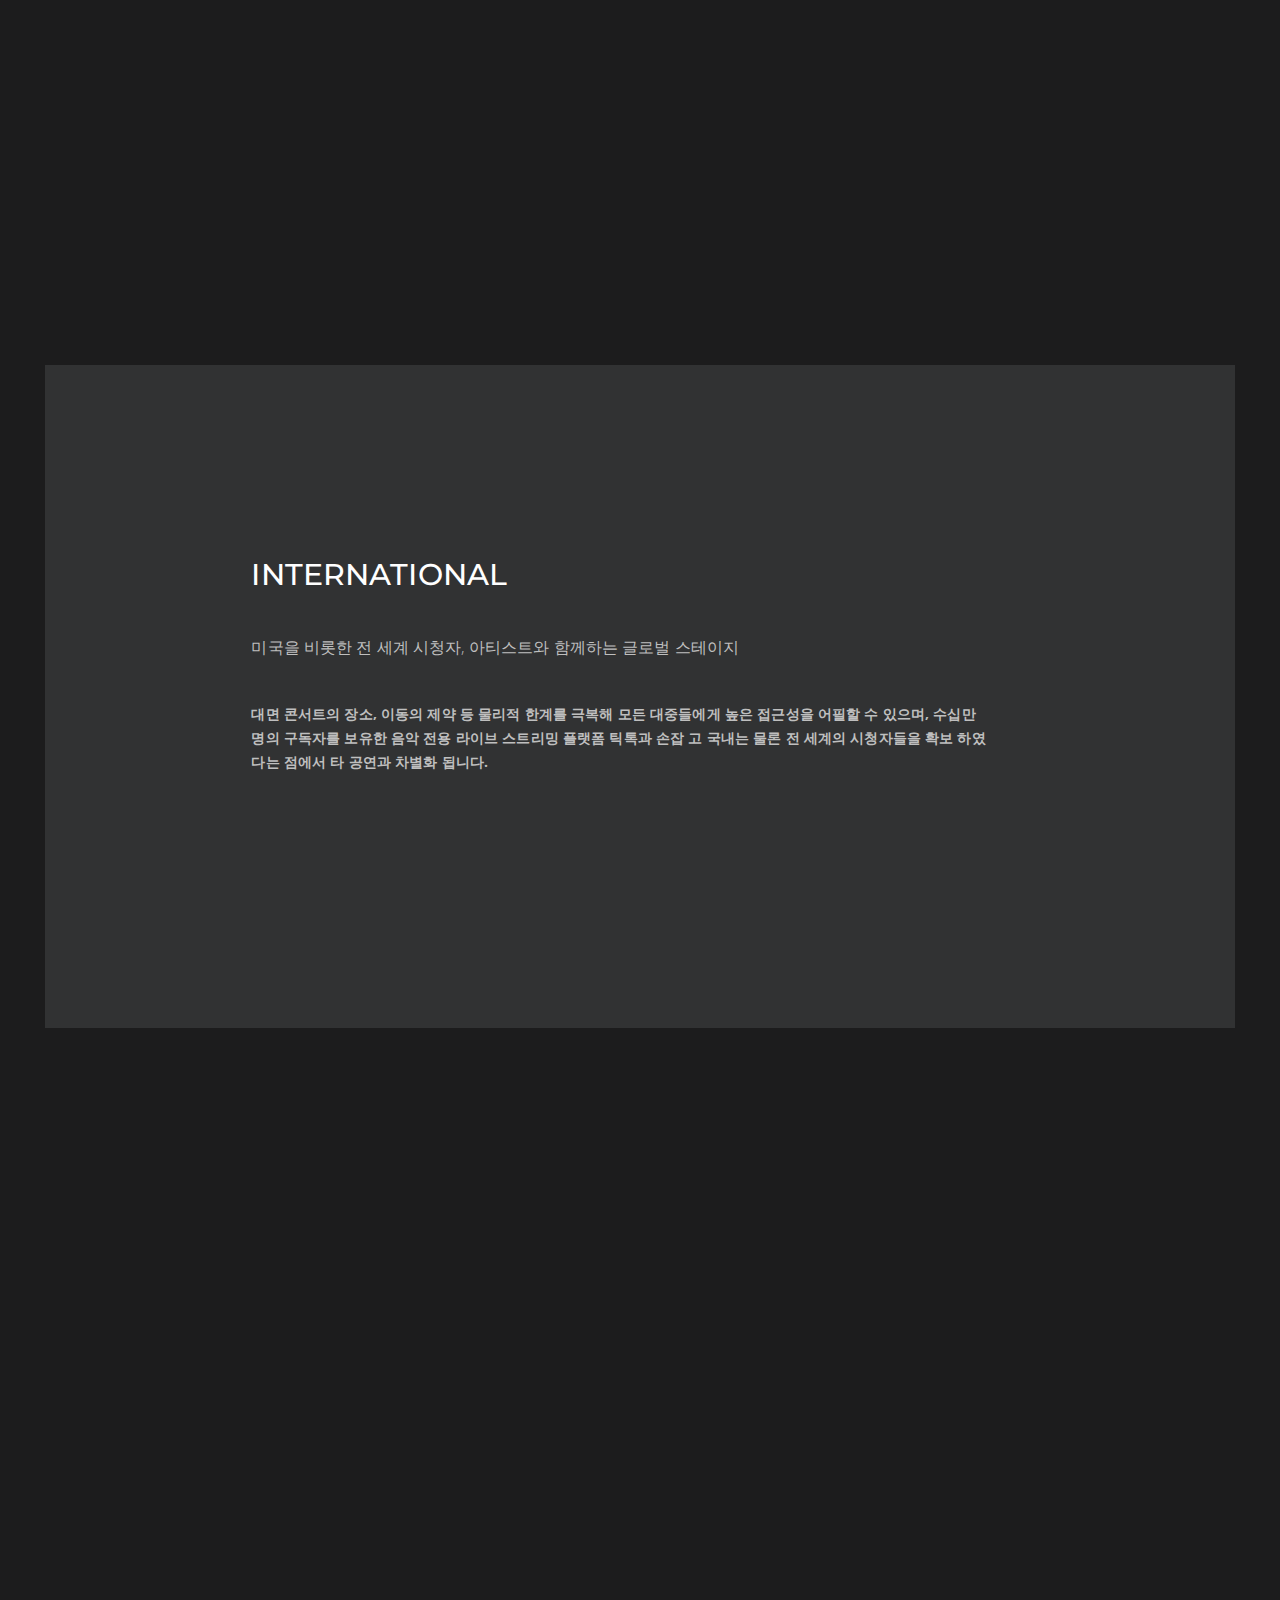
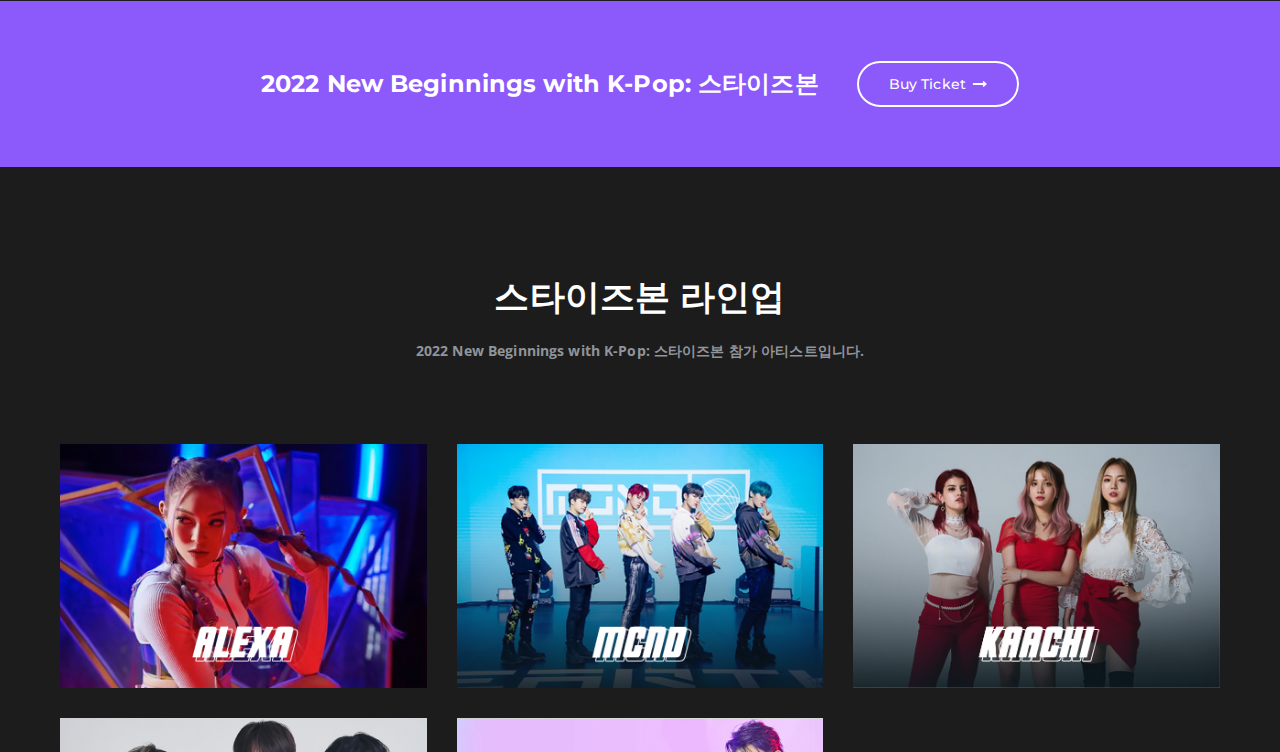
==== commit b585a2be: "banner control;" ====
--- a/index.html
+++ b/index.html
@@ -30,6 +30,8 @@
         <link rel="stylesheet" href="css/elements.css" />
         <!-- responsive -->
         <link rel="stylesheet" href="css/responsive.css" />
+        <!-- custom css -->
+        <link rel="stylesheet" href="css/custom.css" />
         <!--[if IE 9]>
         <link rel="stylesheet" type="text/css" href="css/ie.css" />
         <![endif]-->
@@ -41,6 +43,13 @@
         </style>
     </head>
     <body>
+        <div id="myModal" class="modal fade">
+            <div class="modal-dialog modal-lg">
+                <div class="border-10-light-red modal-content">
+                    <img src="./images/banner.jpg" alt="banner">
+                </div>
+            </div>
+        </div>
         <header class="header-style7" id="header-section18">
             <!-- nav -->
             <nav class="navbar tz-header-bg no-margin alt-font shrink-transparent-header-dark dark-header">
@@ -527,5 +536,7 @@
         <script type="text/javascript" src="js/twitterFetcher_min.js"></script>
         <!-- main -->
         <script type="text/javascript" src="js/main.js"></script>
+        <!-- custom -->
+        <script type="text/javascript" src="js/custom.js"></script>
     </body>
 </html>
--- a/css/custom.css
+++ b/css/custom.css
@@ -0,0 +1,6 @@
+@media screen and (max-width: 768px) {
+    .modal {
+        top: 50%;
+        transform: translateY(-50%);
+    }
+}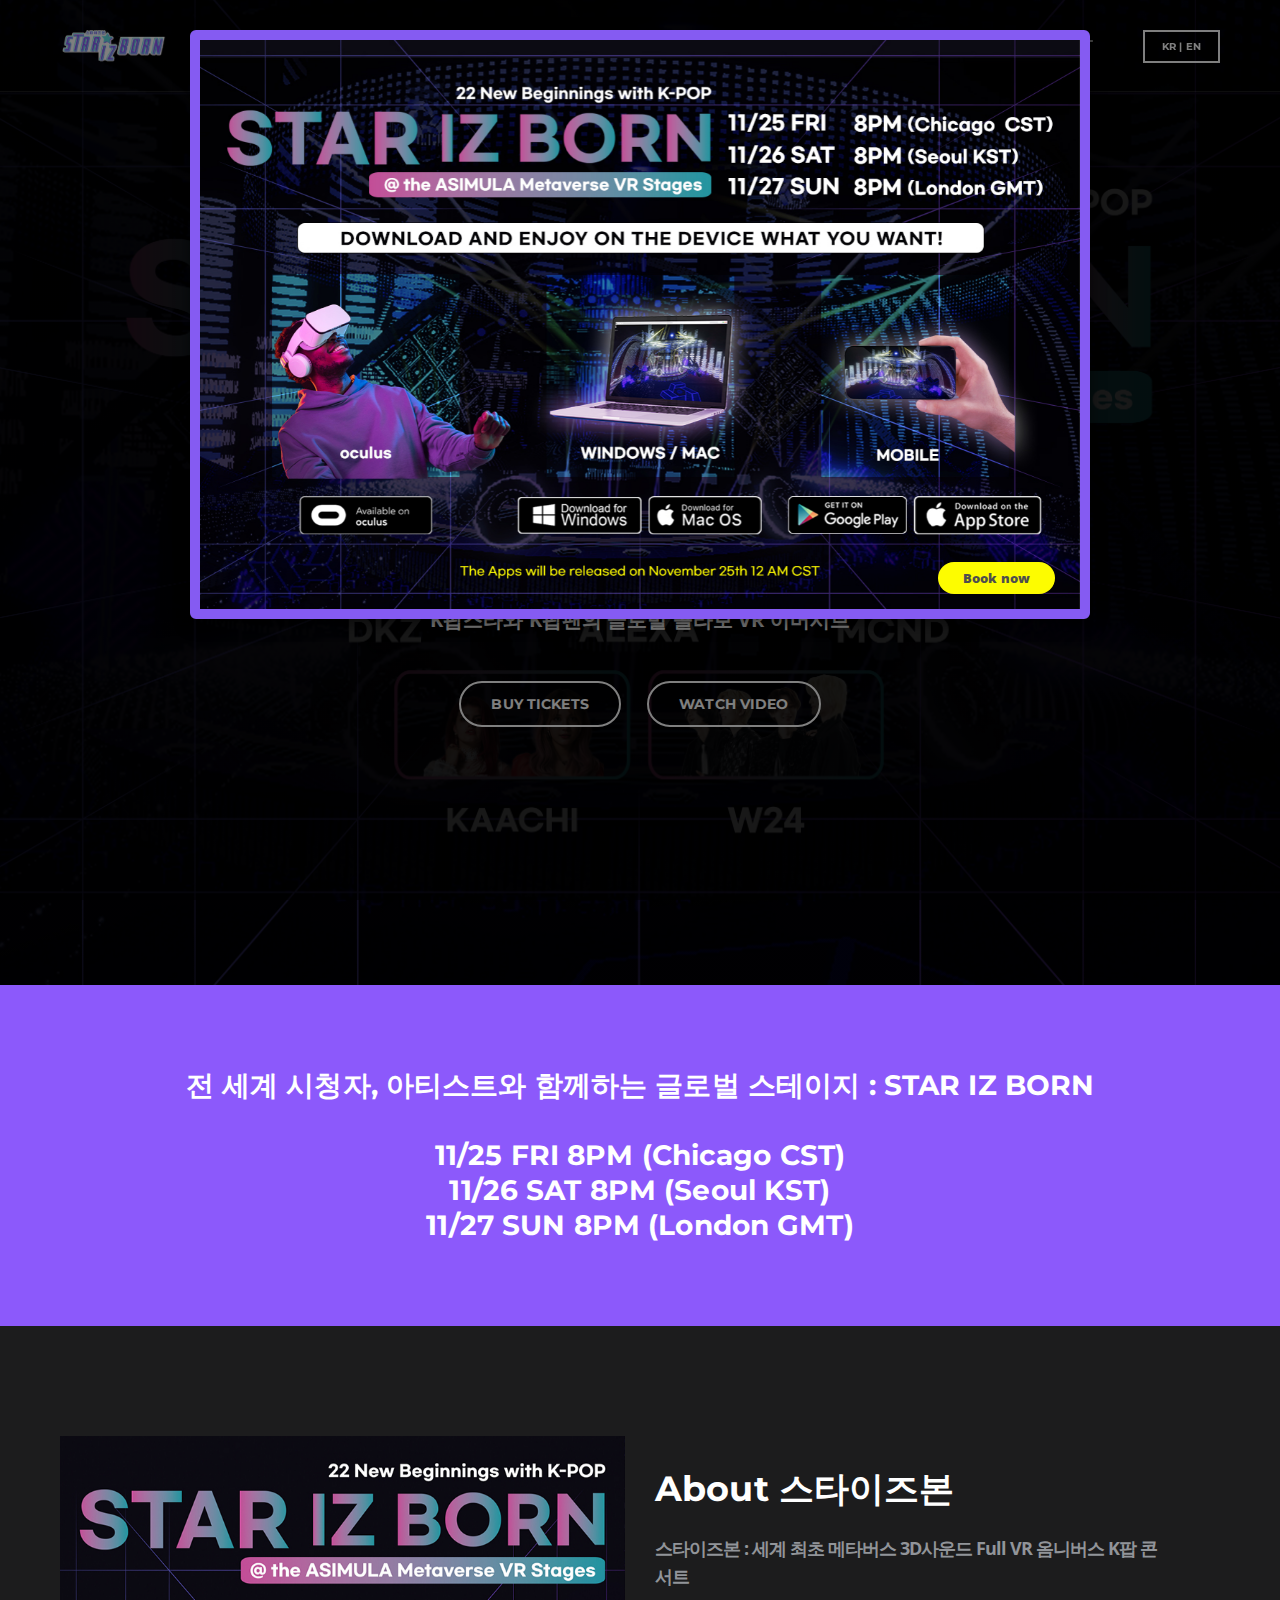
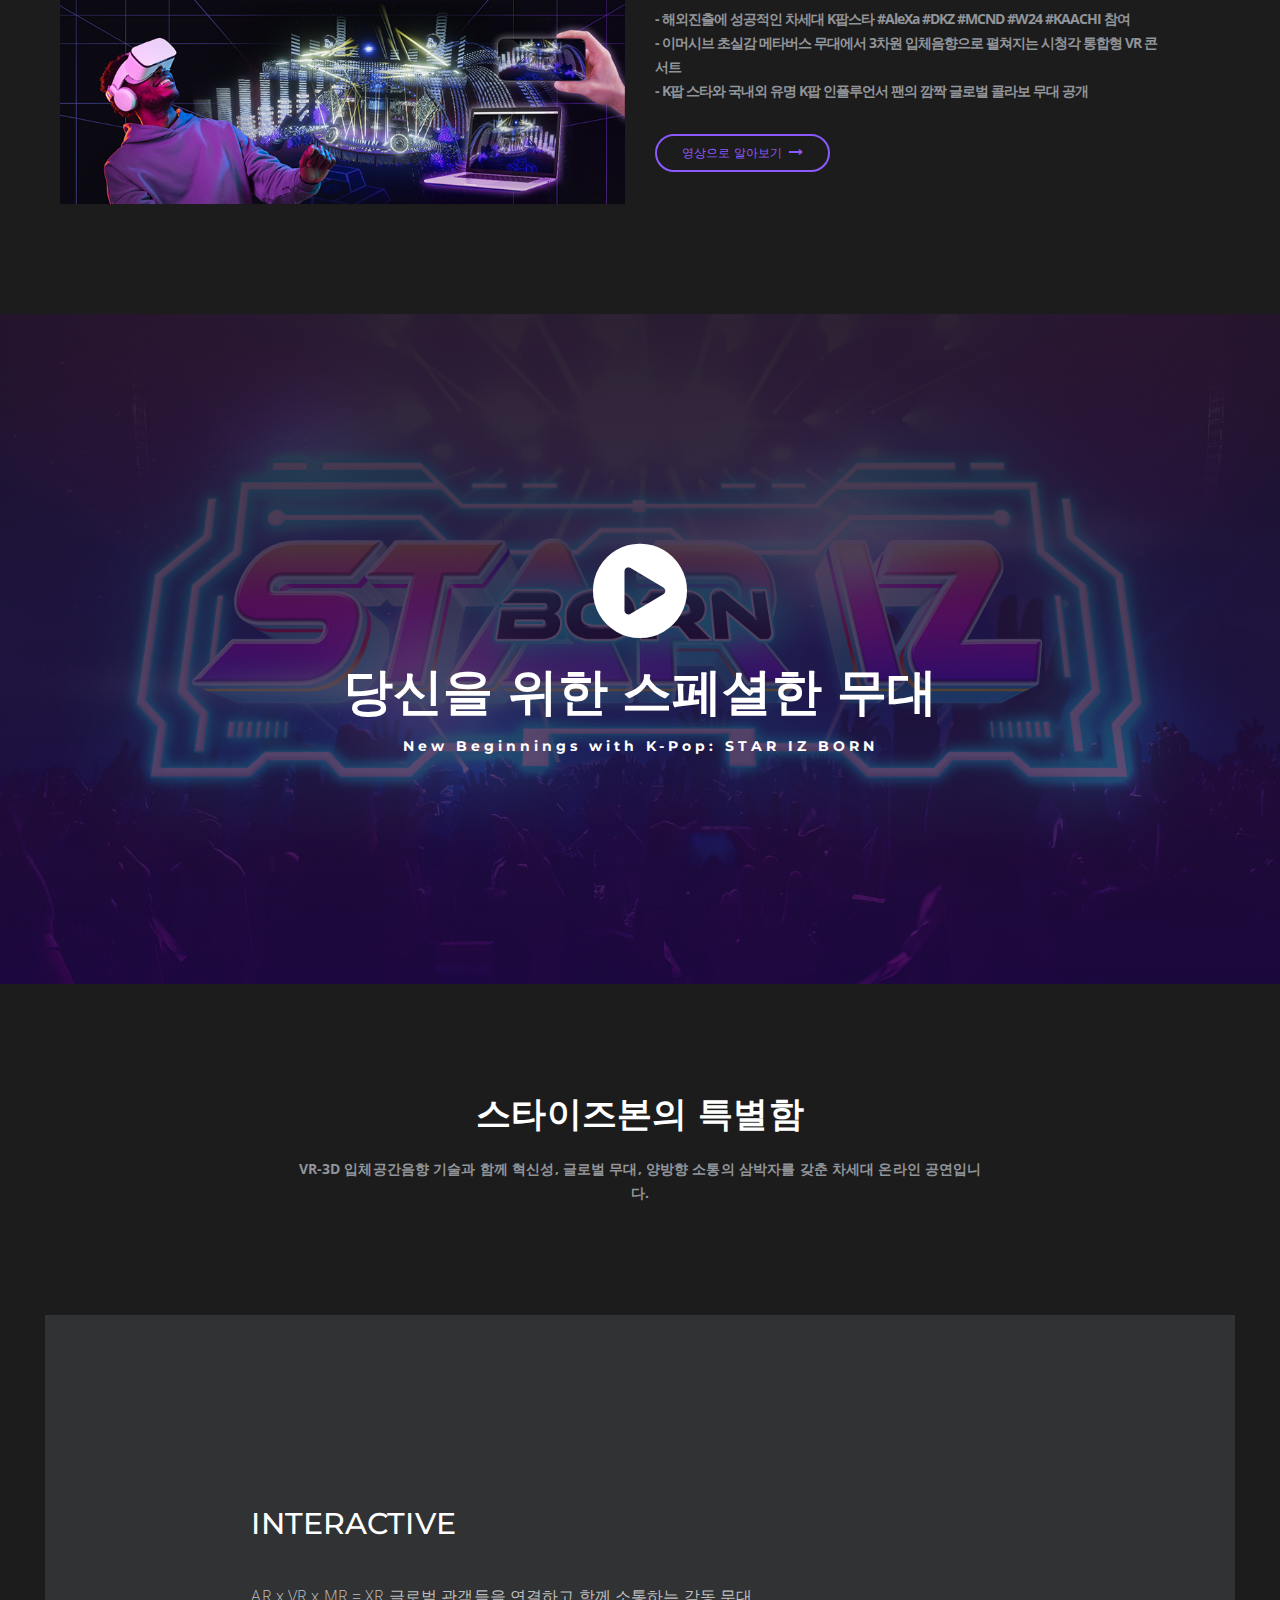
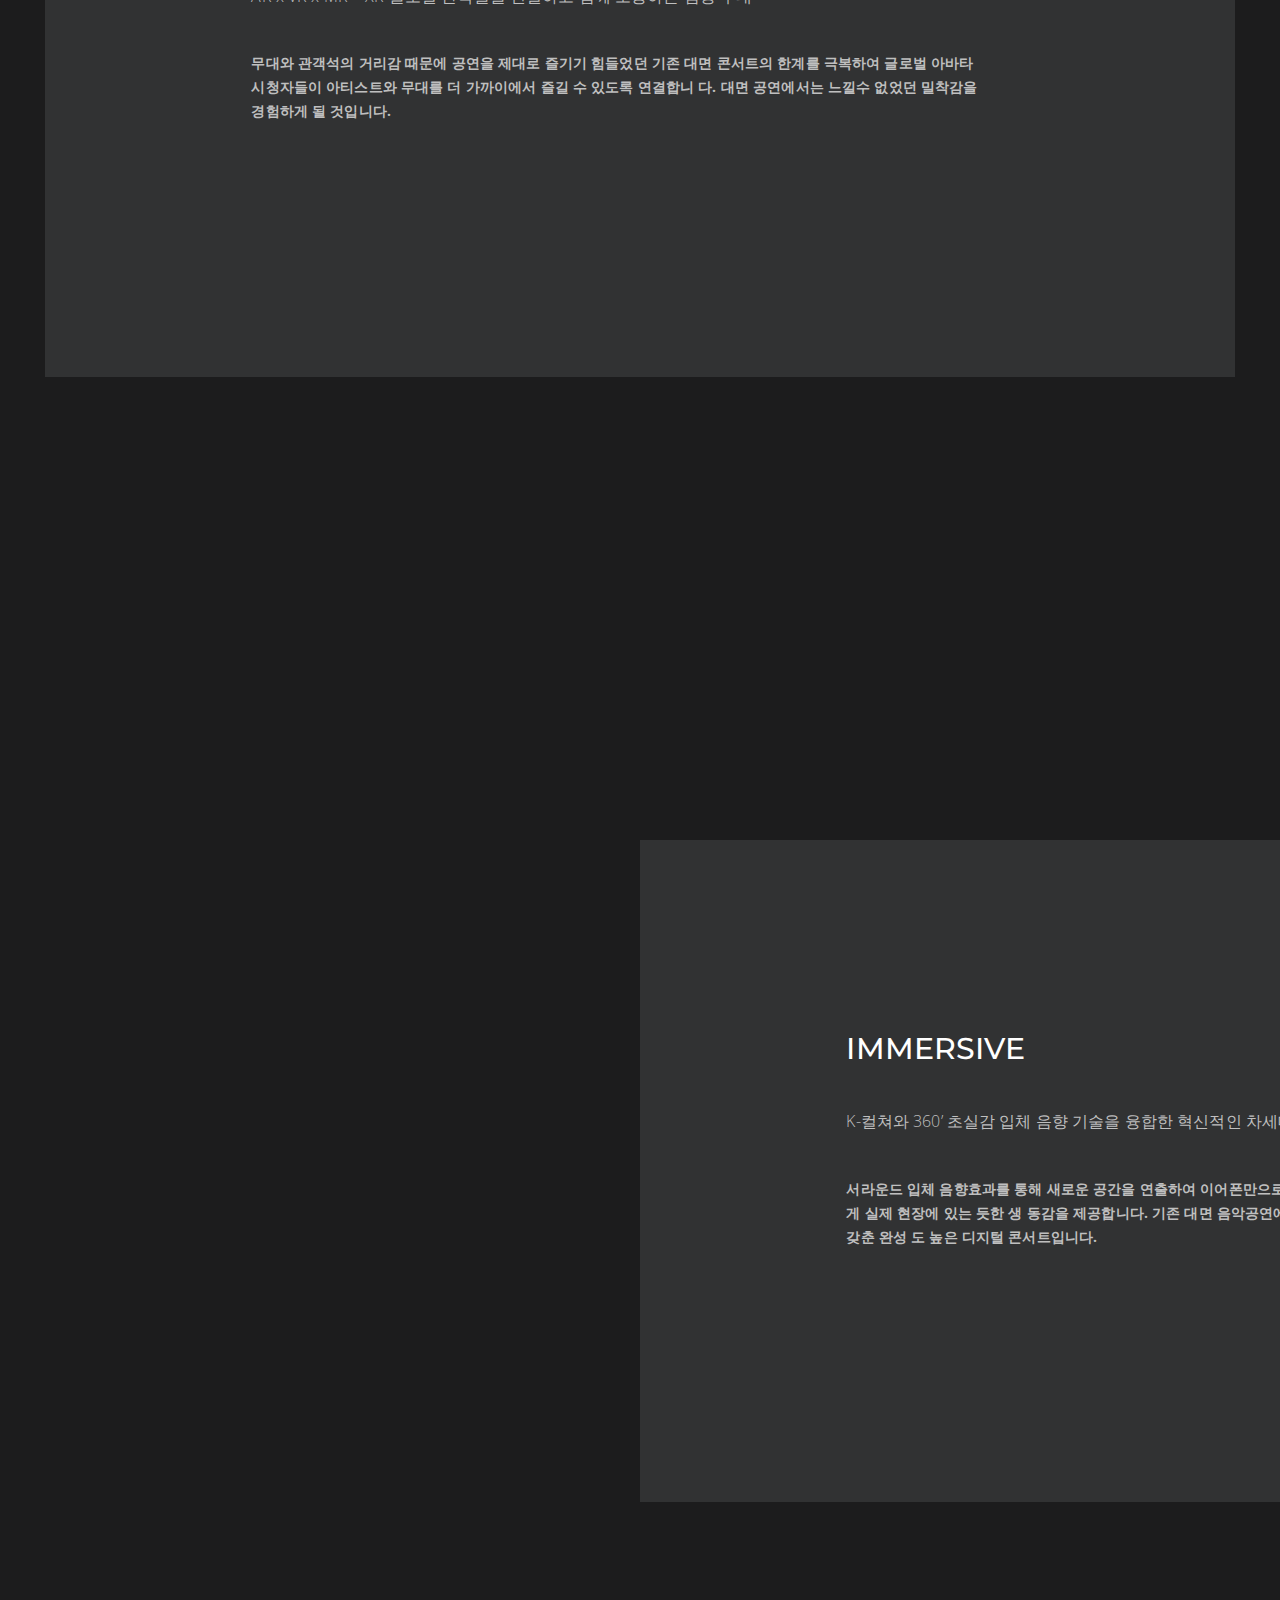
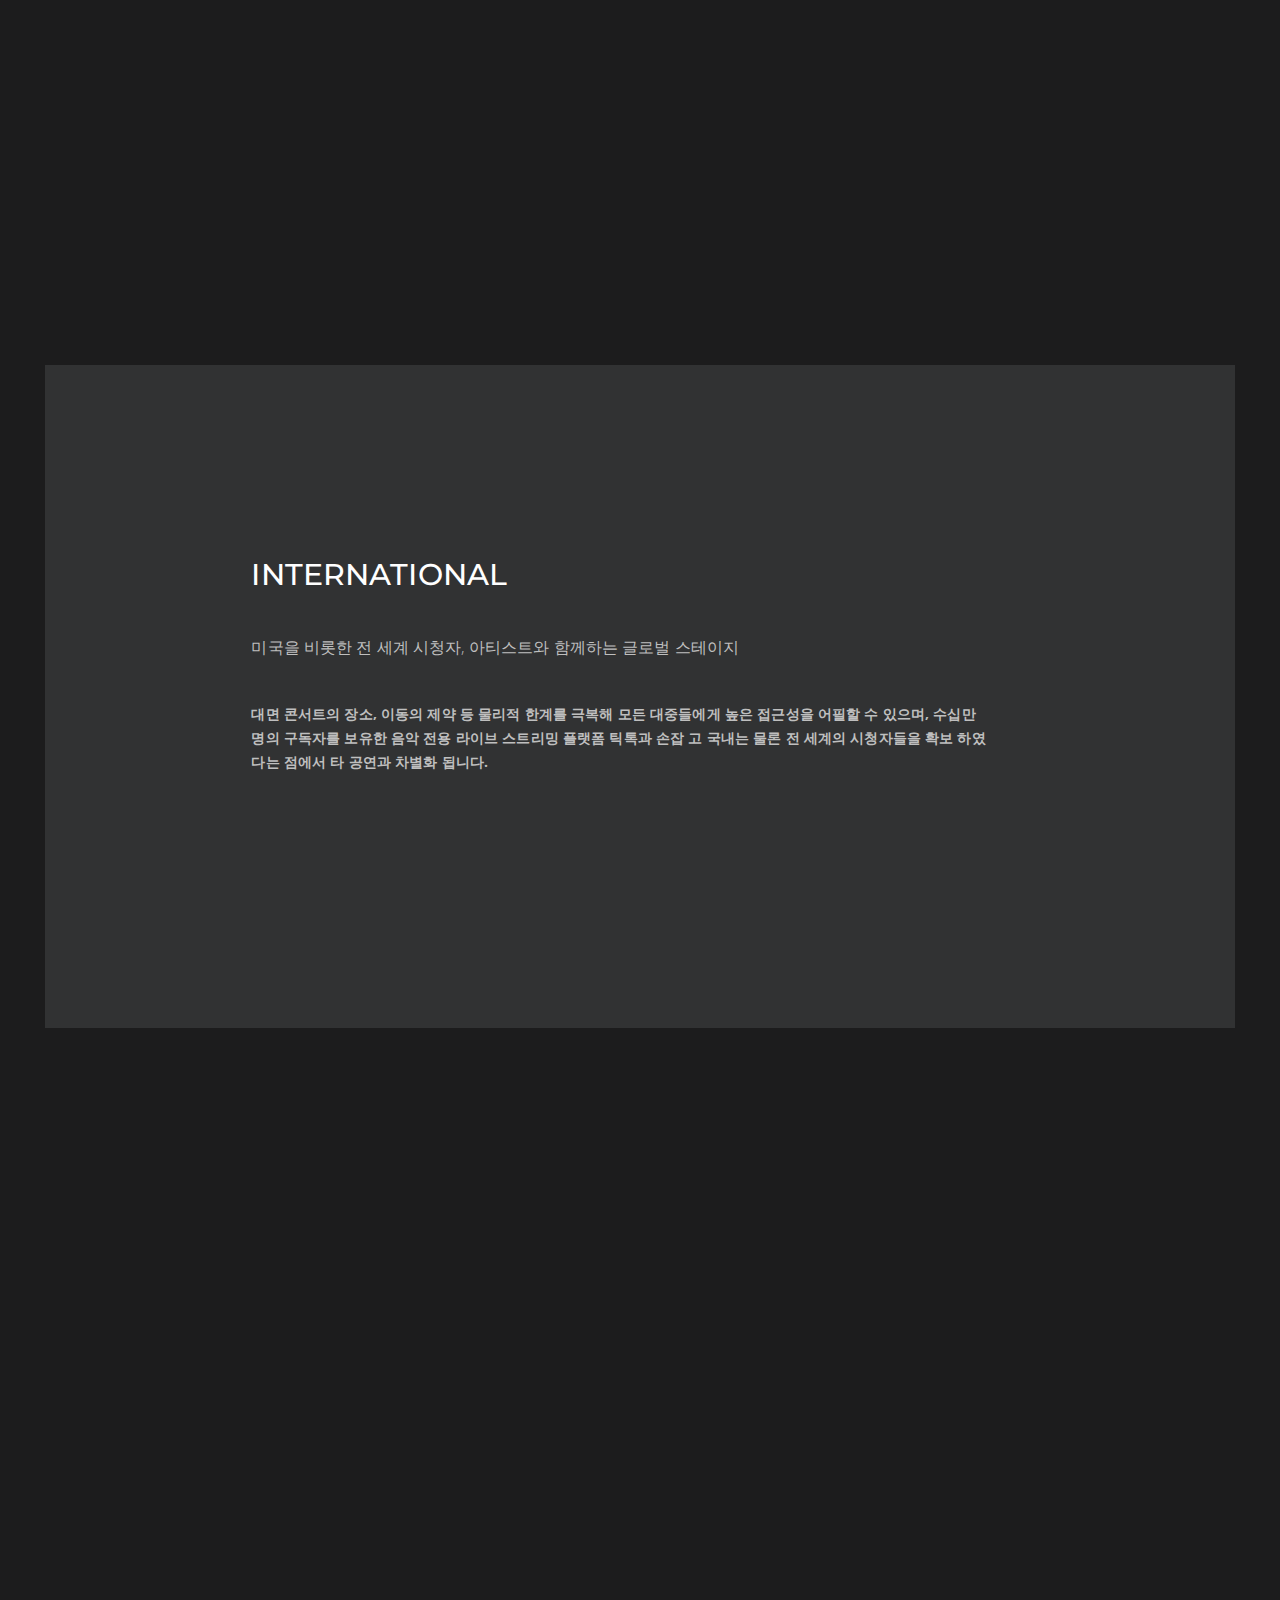
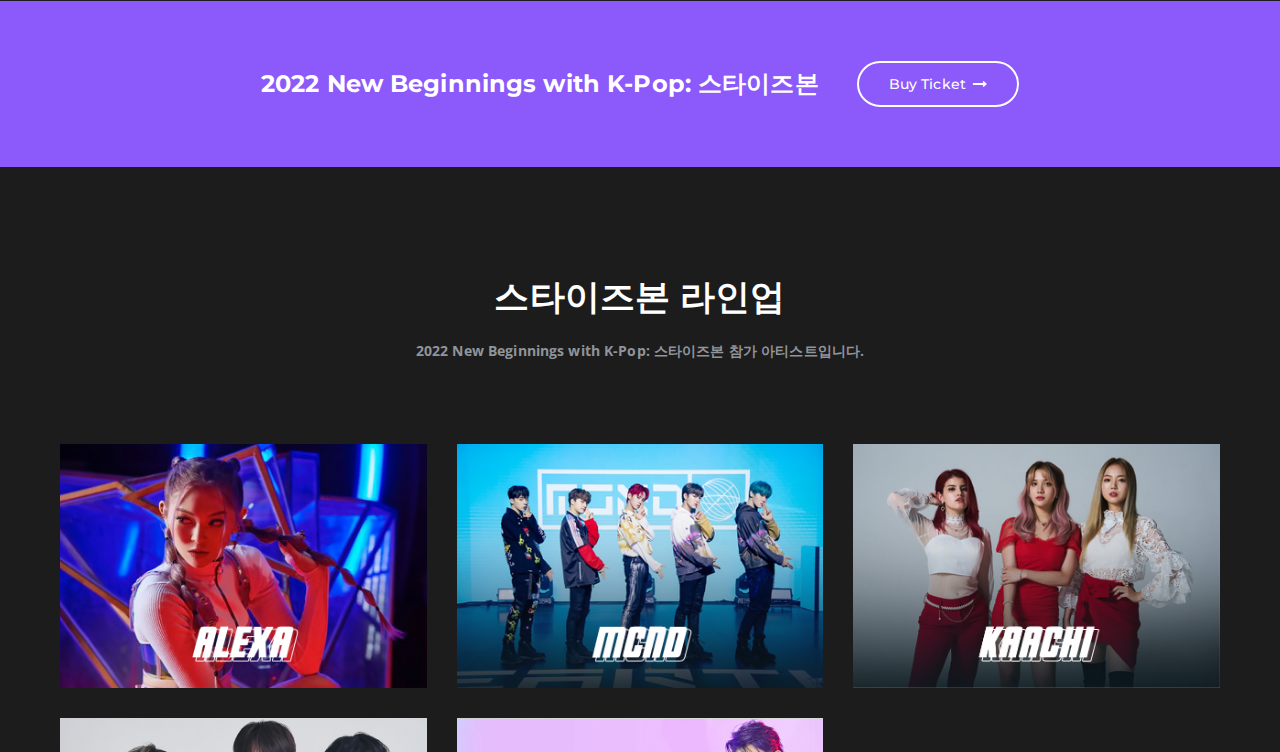
==== commit 204eb60e: "Book now" ====
--- a/index.html
+++ b/index.html
@@ -47,6 +47,11 @@
             <div class="modal-dialog modal-lg">
                 <div class="border-10-light-red modal-content">
                     <img src="./images/banner.jpg" alt="banner">
+                    <div class="banner-button">
+                        <a href="https://starizborn.eventbrite.com" target="_blank">
+                            Book now
+                        </a>
+                    </div>
                 </div>
             </div>
         </div>
--- a/css/custom.css
+++ b/css/custom.css
@@ -3,4 +3,23 @@
         top: 50%;
         transform: translateY(-50%);
     }
+}
+
+.modal-content {
+    position: relative
+}
+
+.border-10-light-red {
+    border-color: #855bf2 !important;
+}
+
+.banner-button {
+    position: absolute;
+    bottom: 15px;
+    right: 25px;
+    background: #fdfc00;
+    padding: 5px 25px;
+    border-radius: 20px;
+    color: black;
+    font-weight: 900;
 }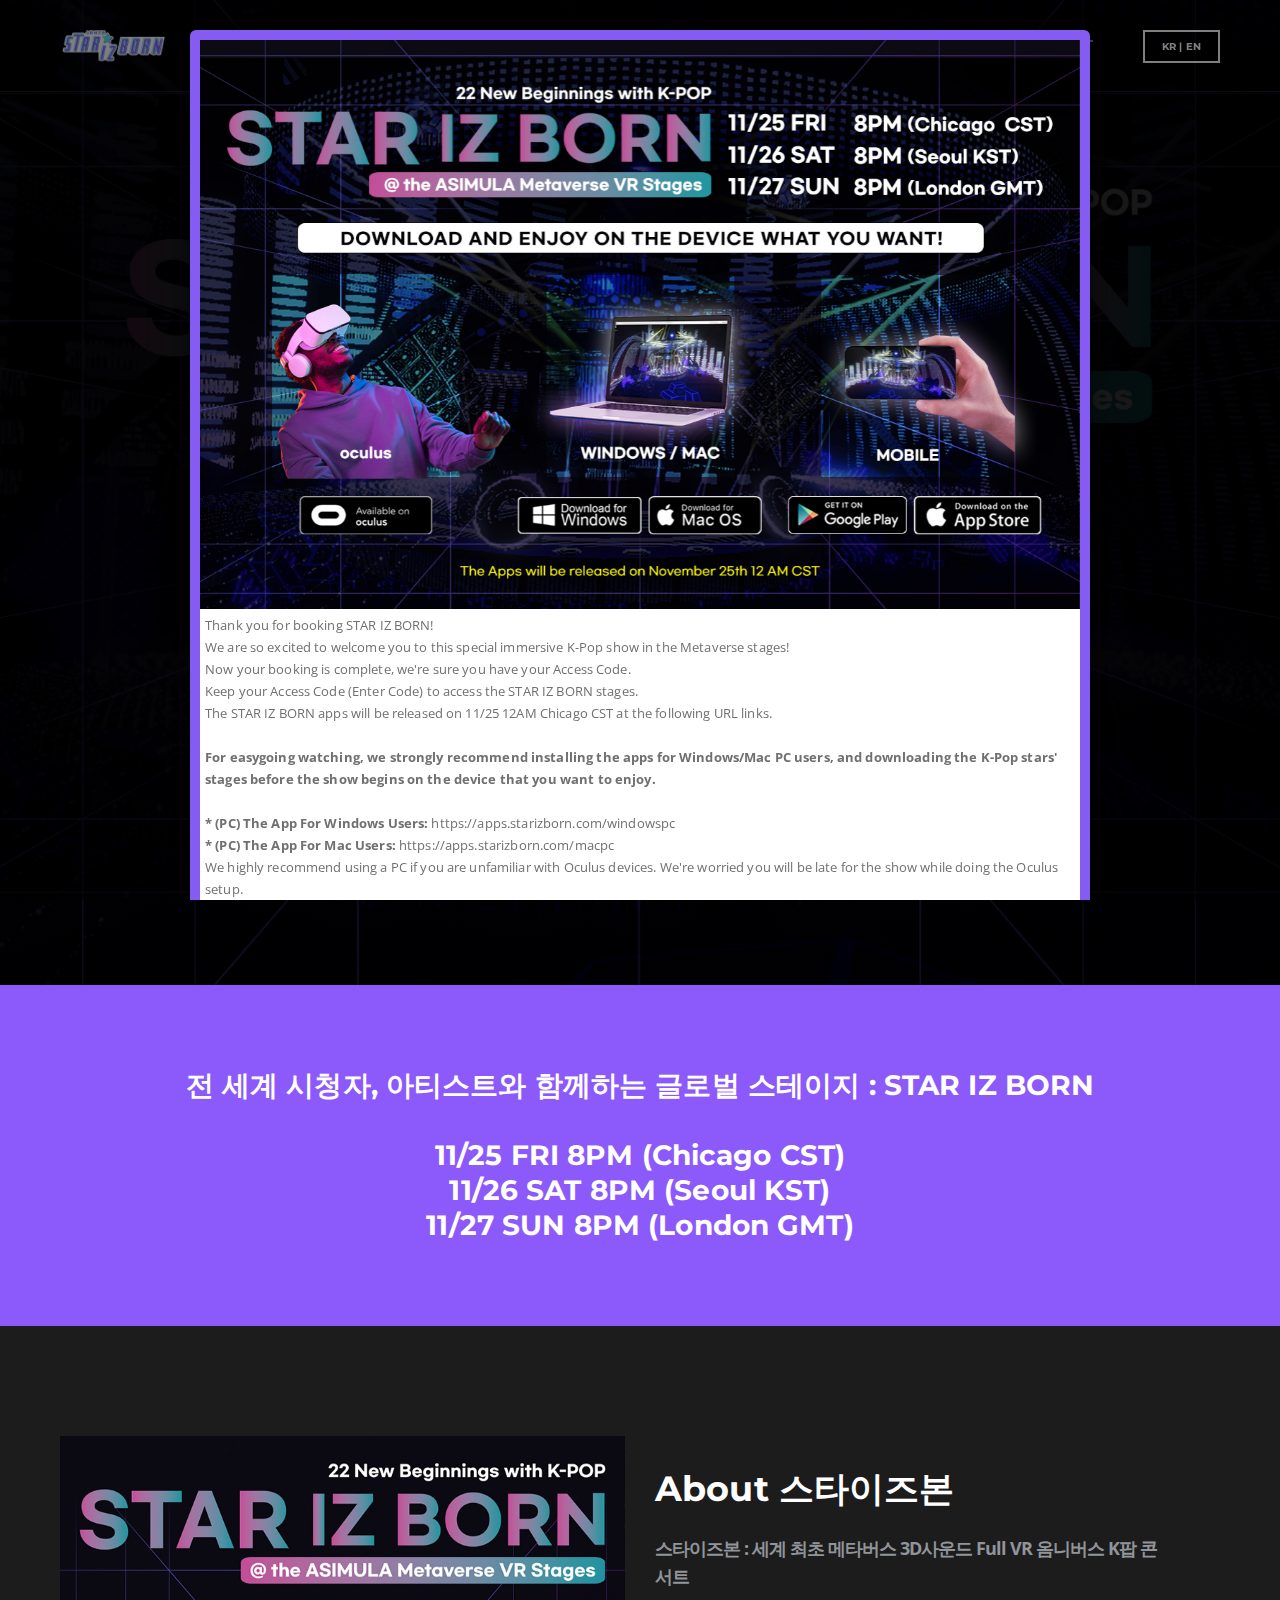
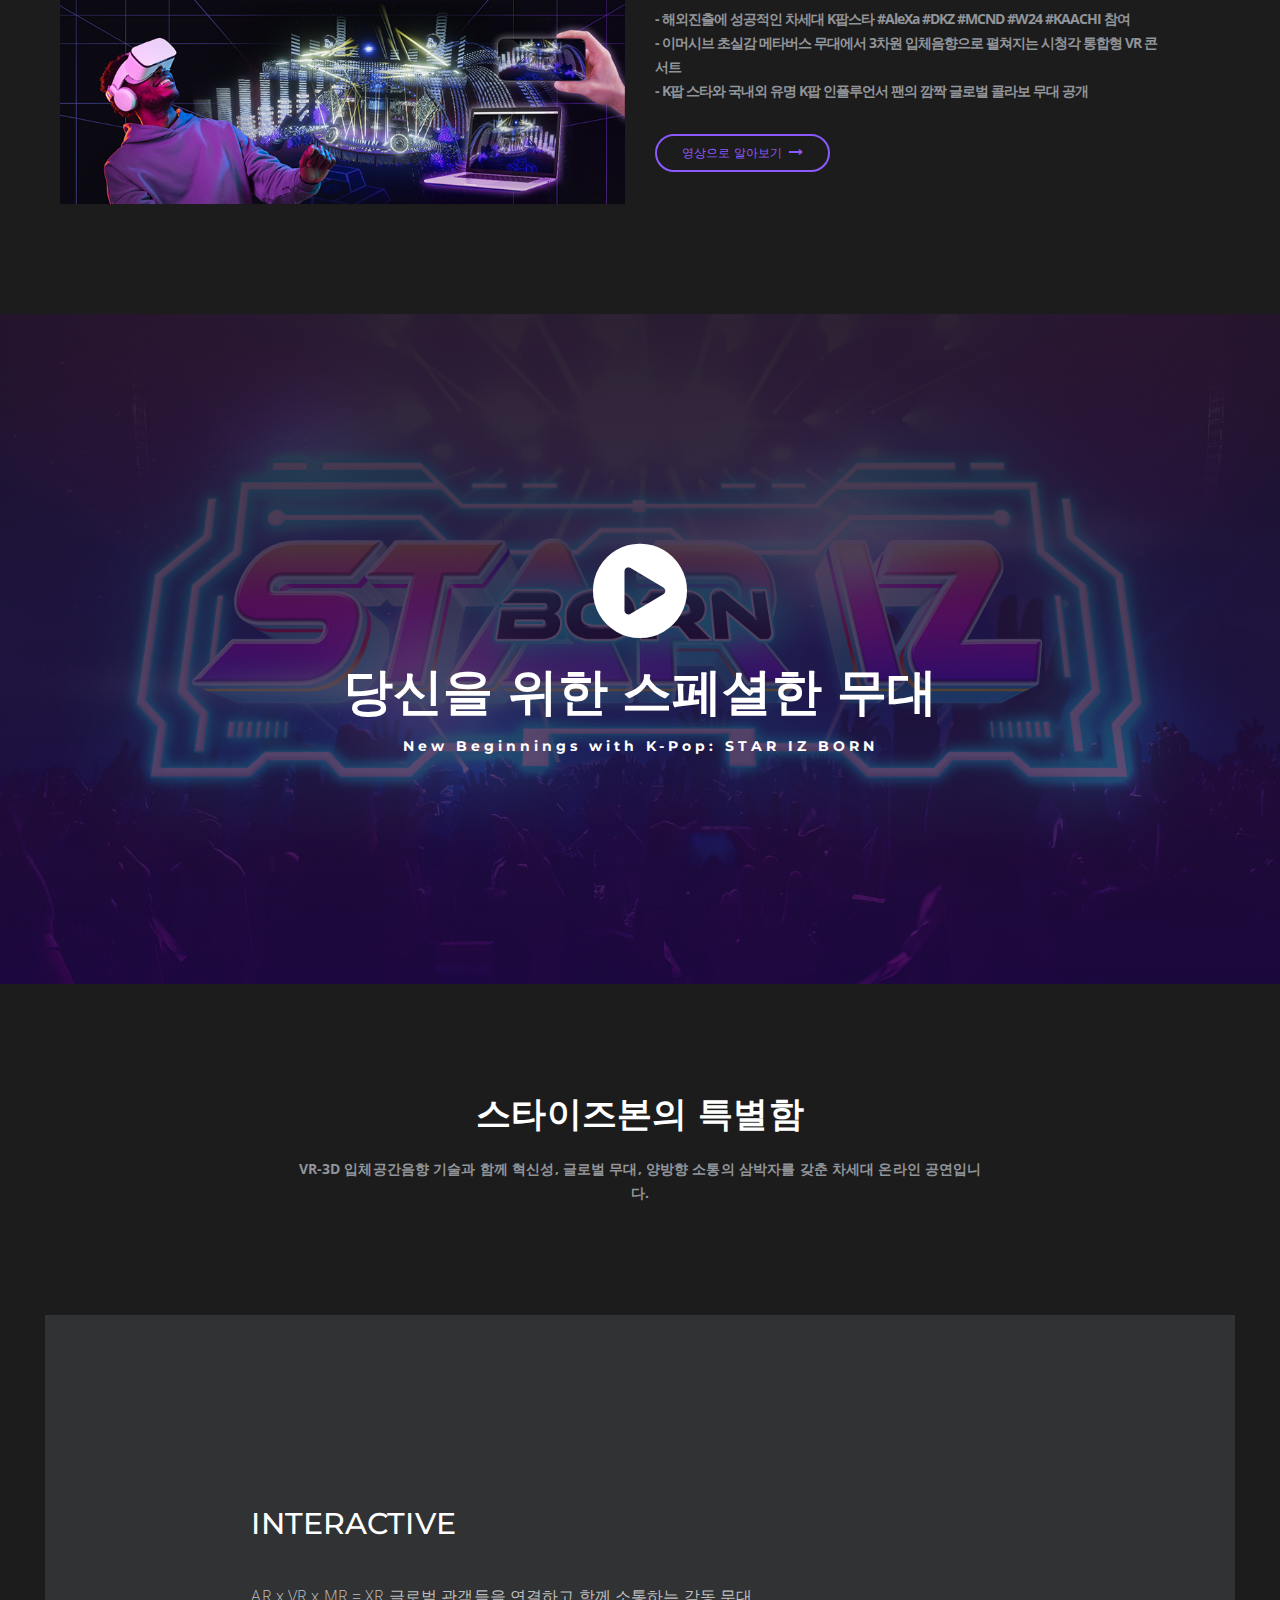
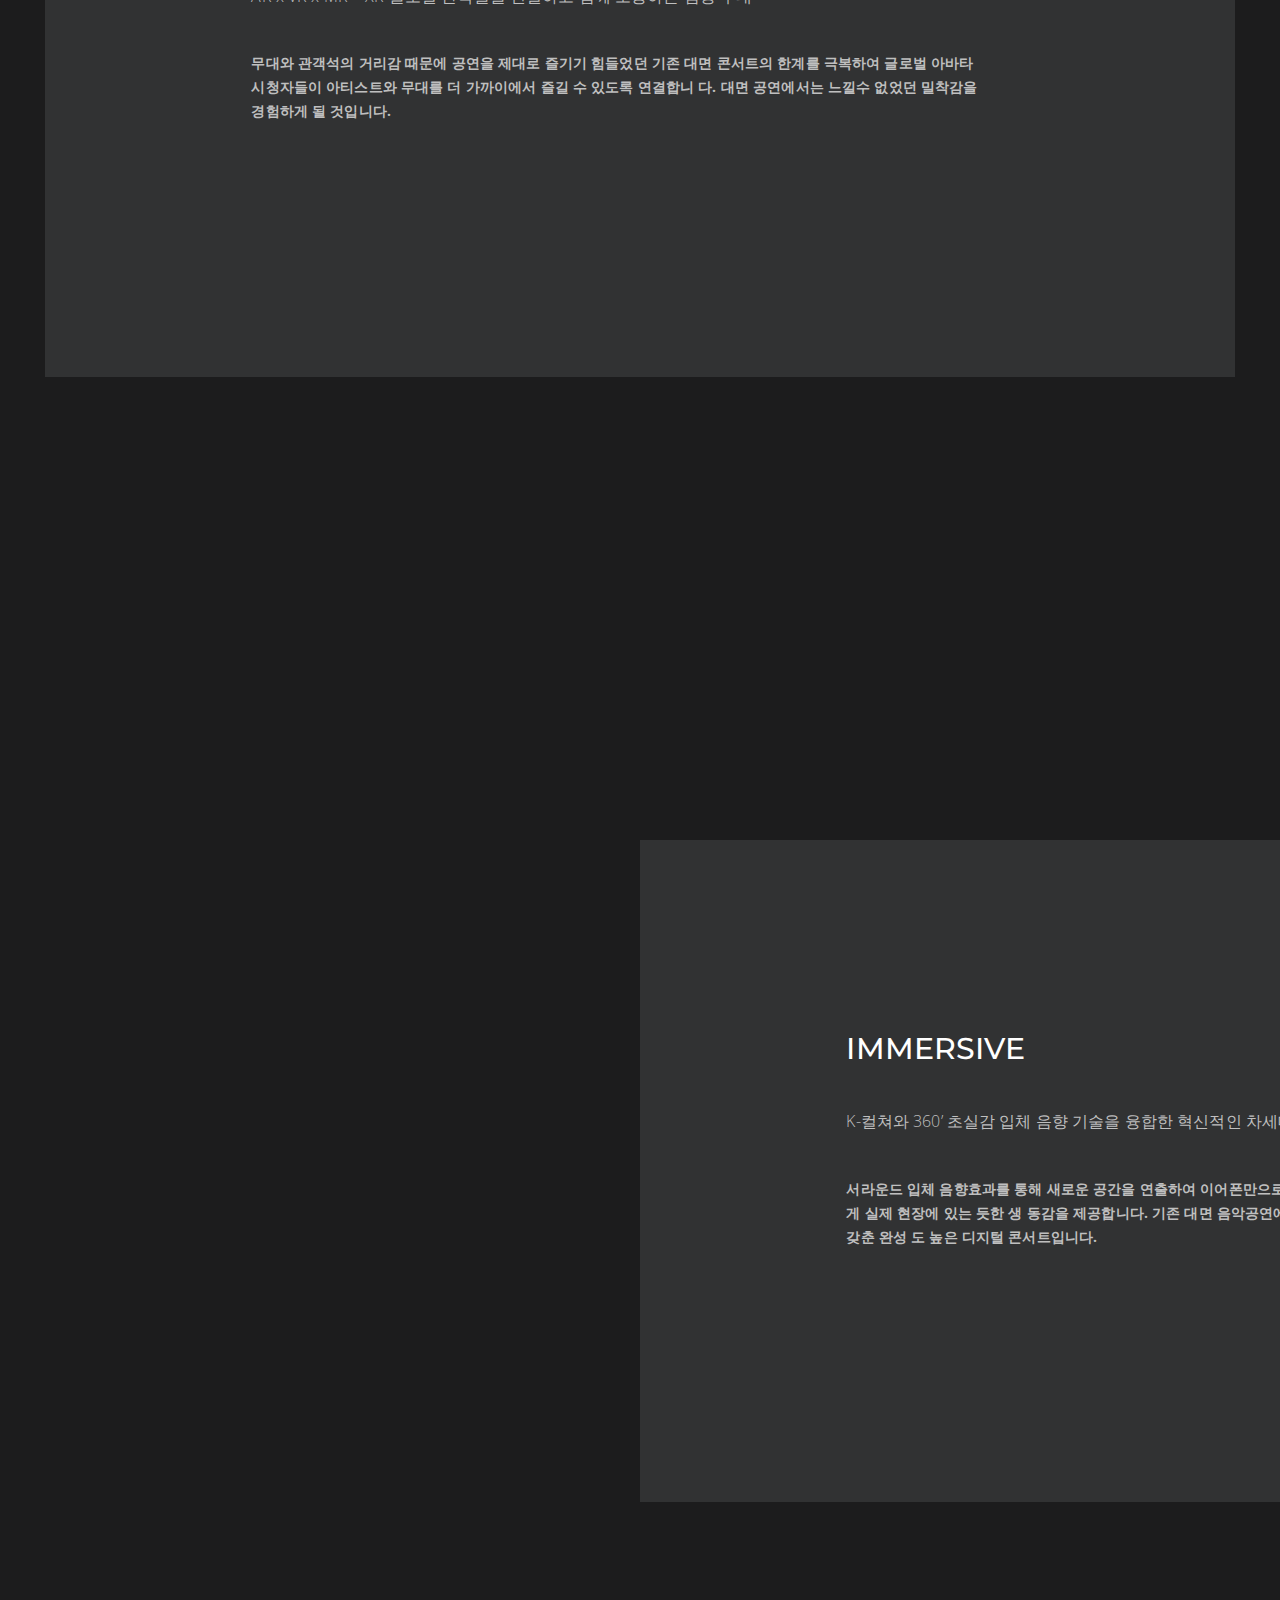
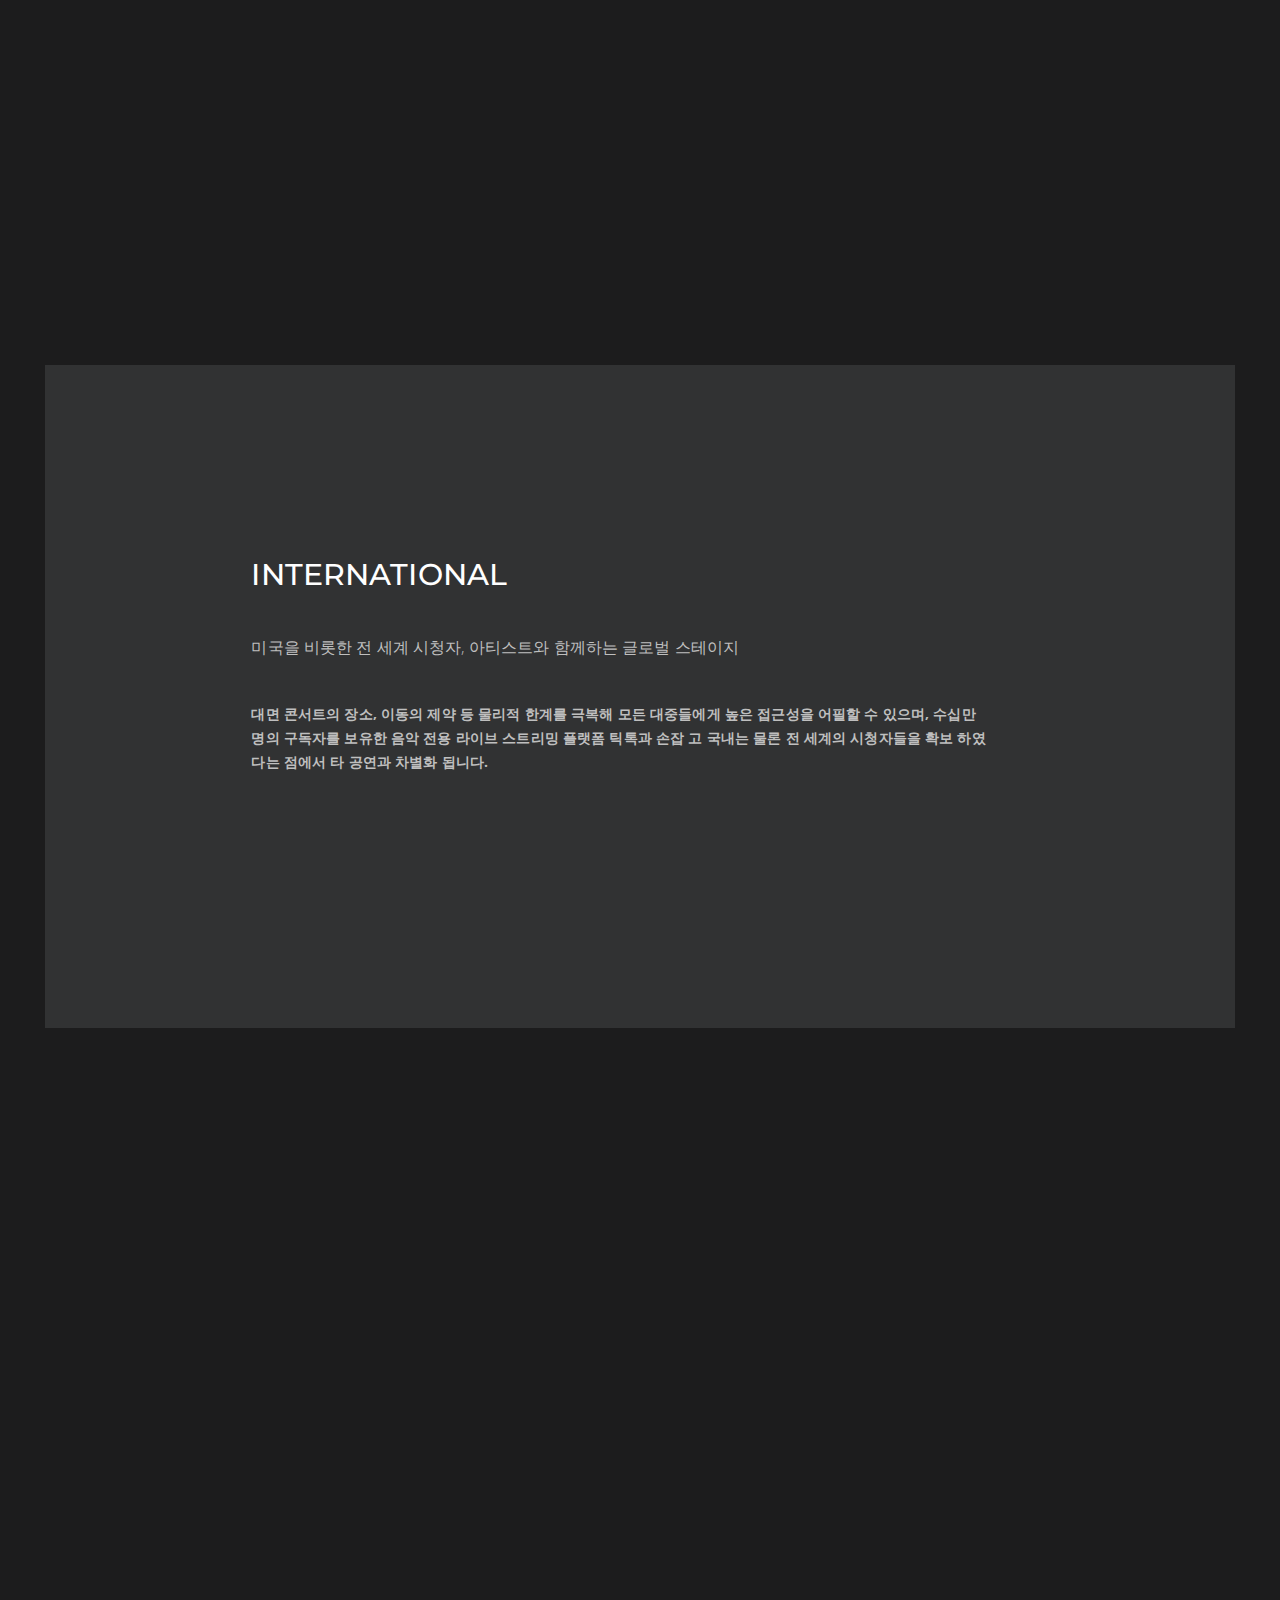
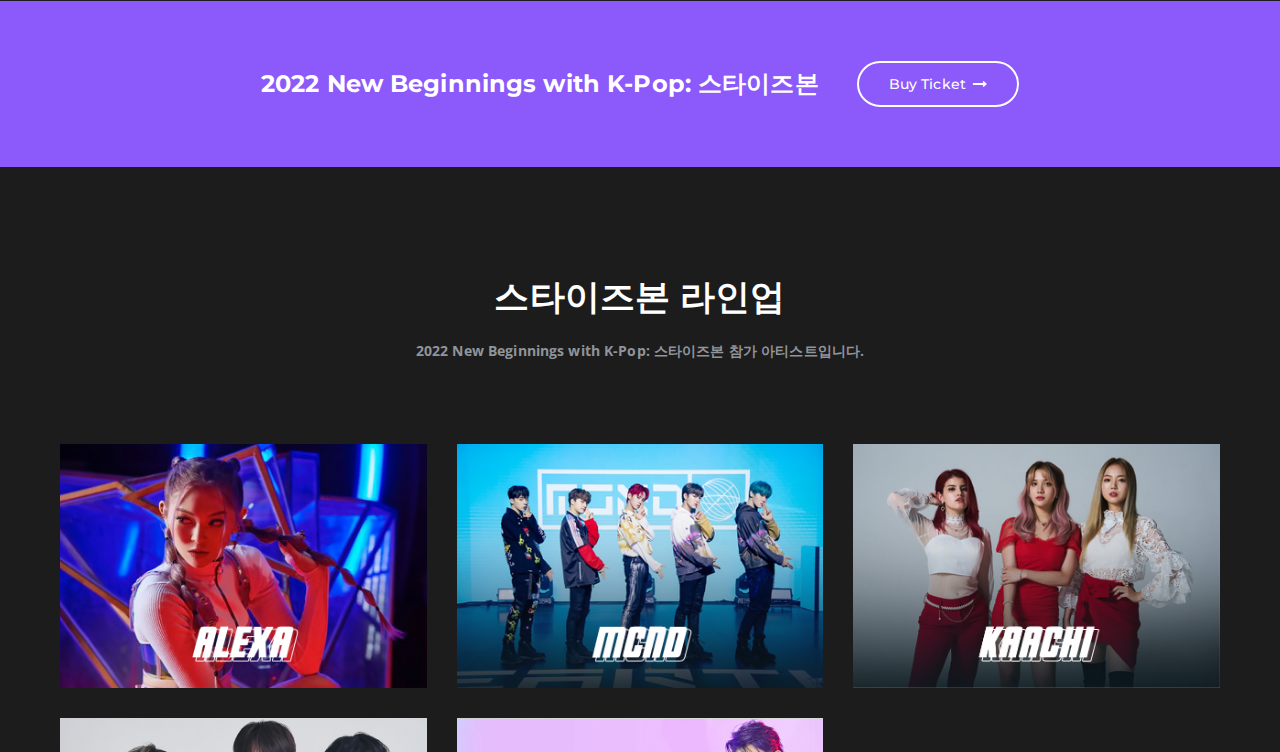
==== commit 9b64c5c8: "banner" ====
--- a/index.html
+++ b/index.html
@@ -52,6 +52,46 @@
                             Book now
                         </a>
                     </div>
+                    <div style="padding: 5px">
+                        <p>
+                            Thank you for booking STAR IZ BORN! <br>
+    
+                            We are so excited to welcome you to this special immersive K-Pop show in the Metaverse stages! <br>
+    
+                            Now your booking is complete, we're sure you have your Access Code. <br>
+    
+                            Keep your Access Code (Enter Code) to access the STAR IZ BORN stages. <br>
+    
+                            The STAR IZ BORN apps will be released on 11/25 12AM Chicago CST at the following URL links.
+                        </p>
+                        <p>
+                            <b>For easygoing watching, we strongly recommend installing the apps for Windows/Mac PC users, and downloading the K-Pop stars' stages before the show begins on the device that you want to enjoy.</b>
+                        </p>
+                        <p>
+                            <b> * (PC) The App For Windows Users: </b> https://apps.starizborn.com/windowspc
+    
+                            <br><b>* (PC) The App For Mac Users:</b> https://apps.starizborn.com/macpc
+    
+                            <br>We highly recommend using a PC if you are unfamiliar with Oculus devices. We're worried you will be late for the show while doing the Oculus setup.
+    
+                            <br> <b> * (﻿Oculus) The App for Quest Users:</b> <a href="https://www.starizborn.com">https://www.starizborn.com</a>  You will need special support. Contact us with your Meta Oculus ID(email) at star.iz.born@pisoncontents.com
+    
+                            <br>Currently, due to the storage capacity issues of most smartphones, we do not recommend watching the show on smartphones. FYI, the app size for Mobile users is about 5GB.
+    
+                            <br> <b>* (Mobile) The App For Android Users:</b> <a href="https://apps.starizborn.com/android">https://apps.starizborn.com/android</a>
+    
+                            <br> <b>* (Mobile) T﻿he App For iOS Users:</b> <a href="https://apps.starizborn.com/ios">https://apps.starizborn.com/ios</a> You will need a redeem code from us for a private event. Contact us with your Apple ID at star.iz.born@pisoncontents.com
+                            <br>
+                            <br>The show will be live-streamed globally across three days as the following three timezone schedules:
+                            <br>
+                            <br><b><i>Timezone 1, Chicago CST: November 25th, 8PM (PST 6PM / EST 9PM)</i></b>
+    
+                            <br><b><i>Timezone 2, Seoul KST: November 26th, 8PM</i></b>
+    
+                            <br><b><i>Timezone 3, London GMT: November 27th, 8PM</i></b>
+                        </p>
+
+                    </div>
                 </div>
             </div>
         </div>
--- a/css/custom.css
+++ b/css/custom.css
@@ -1,9 +1,3 @@
-@media screen and (max-width: 768px) {
-    .modal {
-        top: 50%;
-        transform: translateY(-50%);
-    }
-}
 
 .modal-content {
     position: relative
@@ -22,4 +16,18 @@
     border-radius: 20px;
     color: black;
     font-weight: 900;
+}
+
+@media screen and (max-width: 768px) {
+    .modal {
+        top: 50%;
+        transform: translateY(-50%);
+    }
+
+    .banner-button {
+        padding: 2px 9px;
+        bottom: 2px;
+        right: 2px;
+        font-size: 10px;
+    }
 }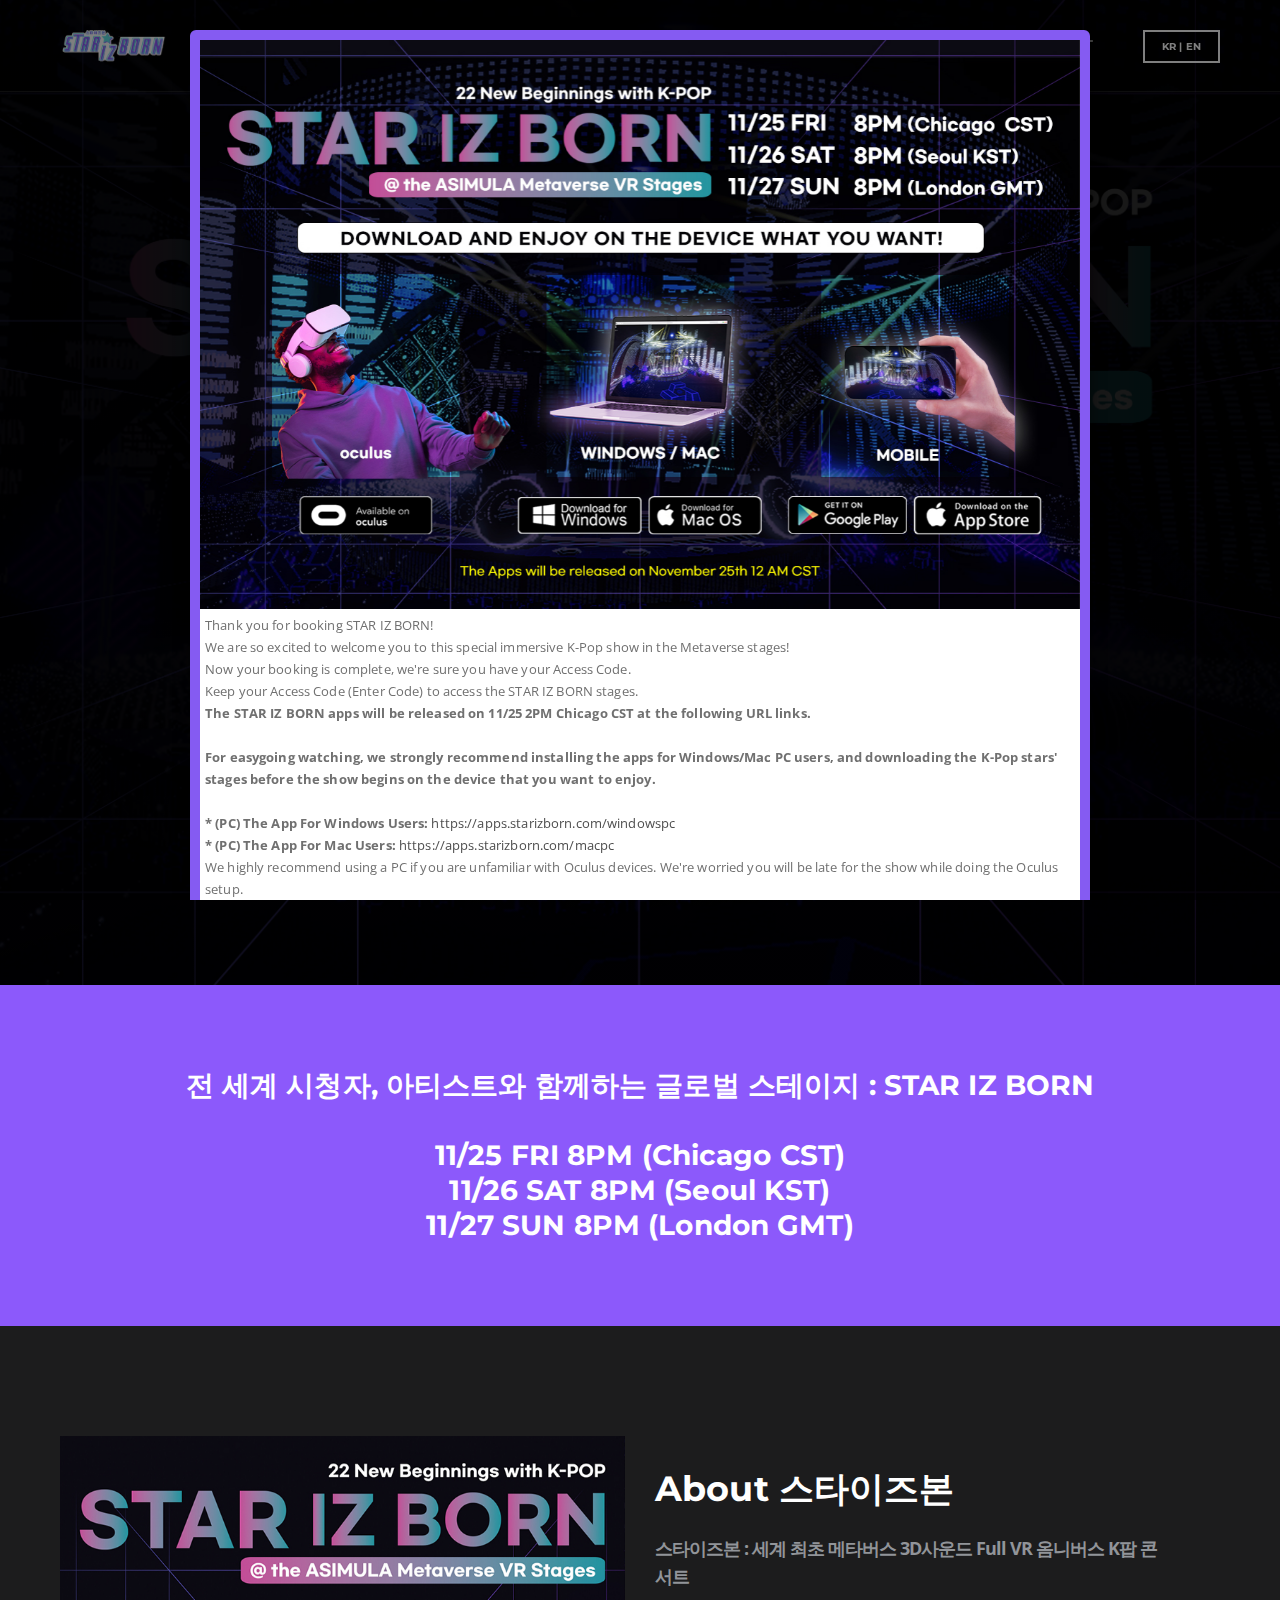
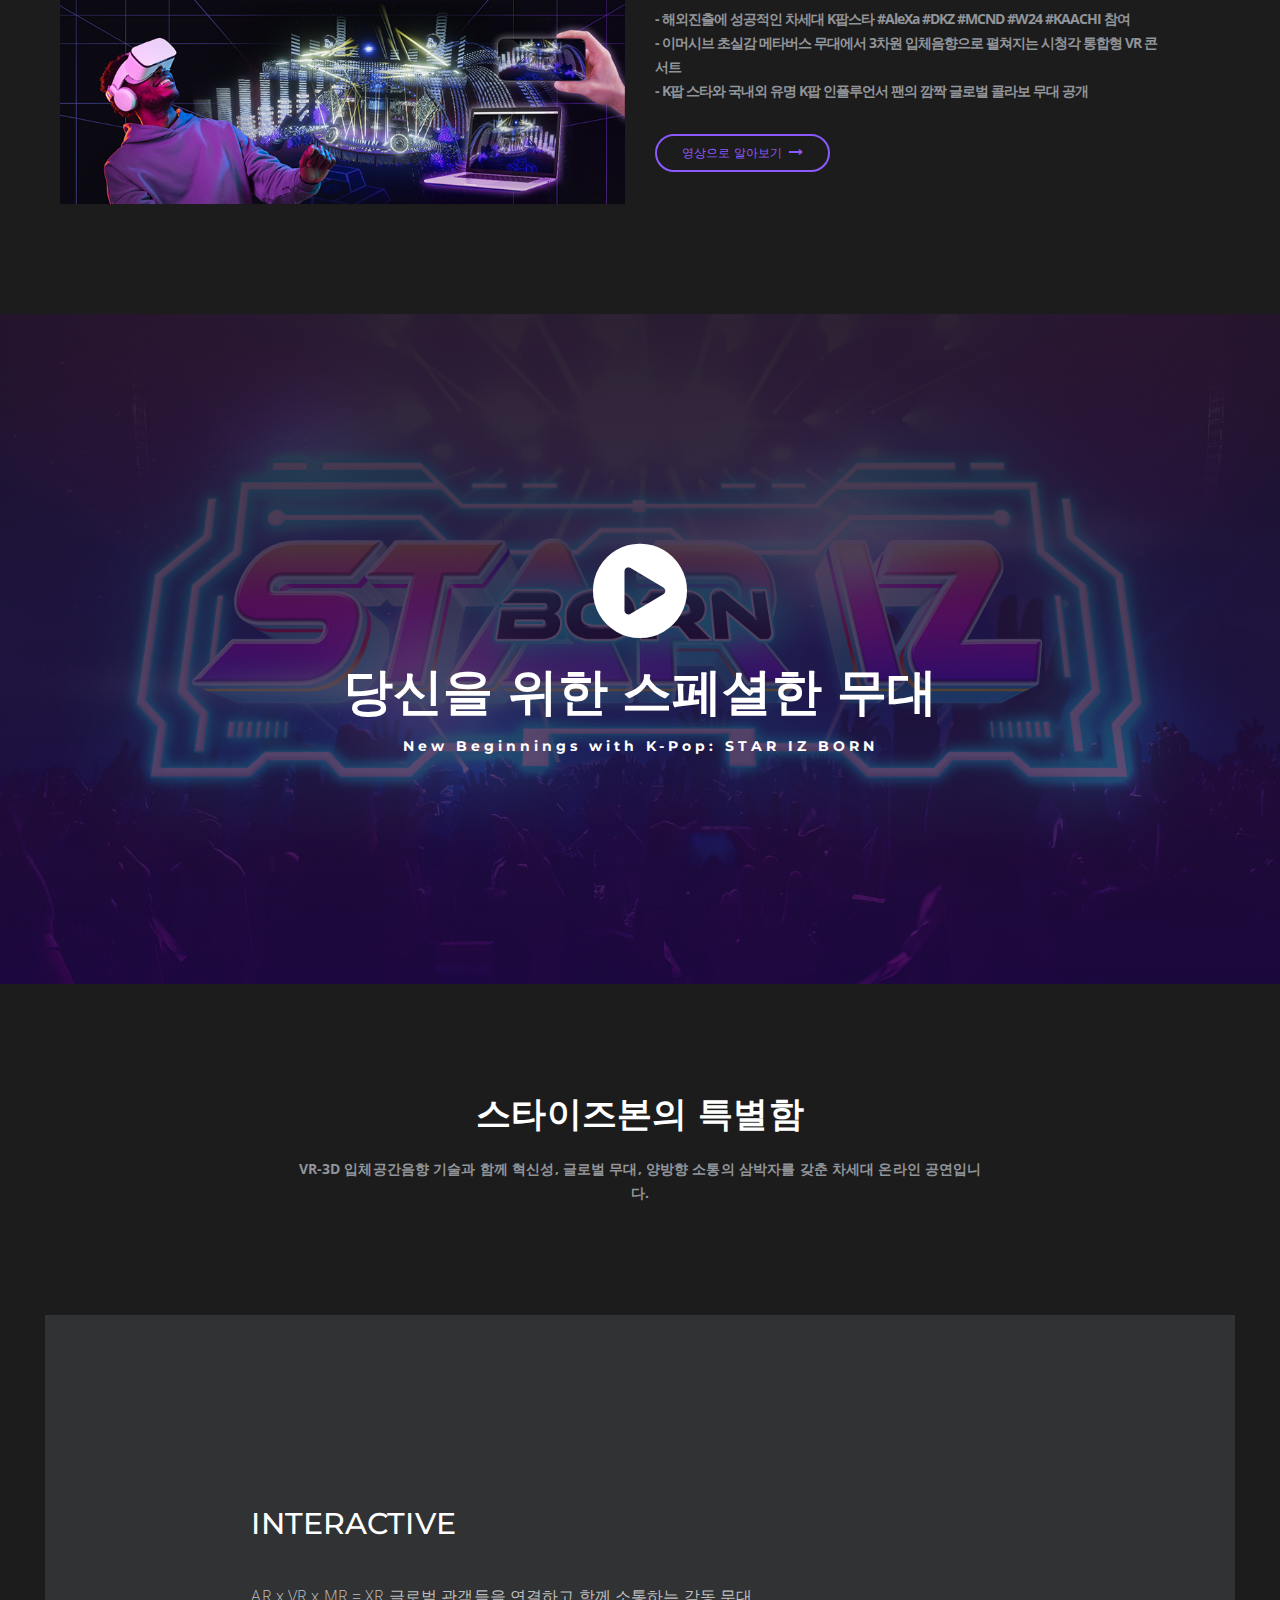
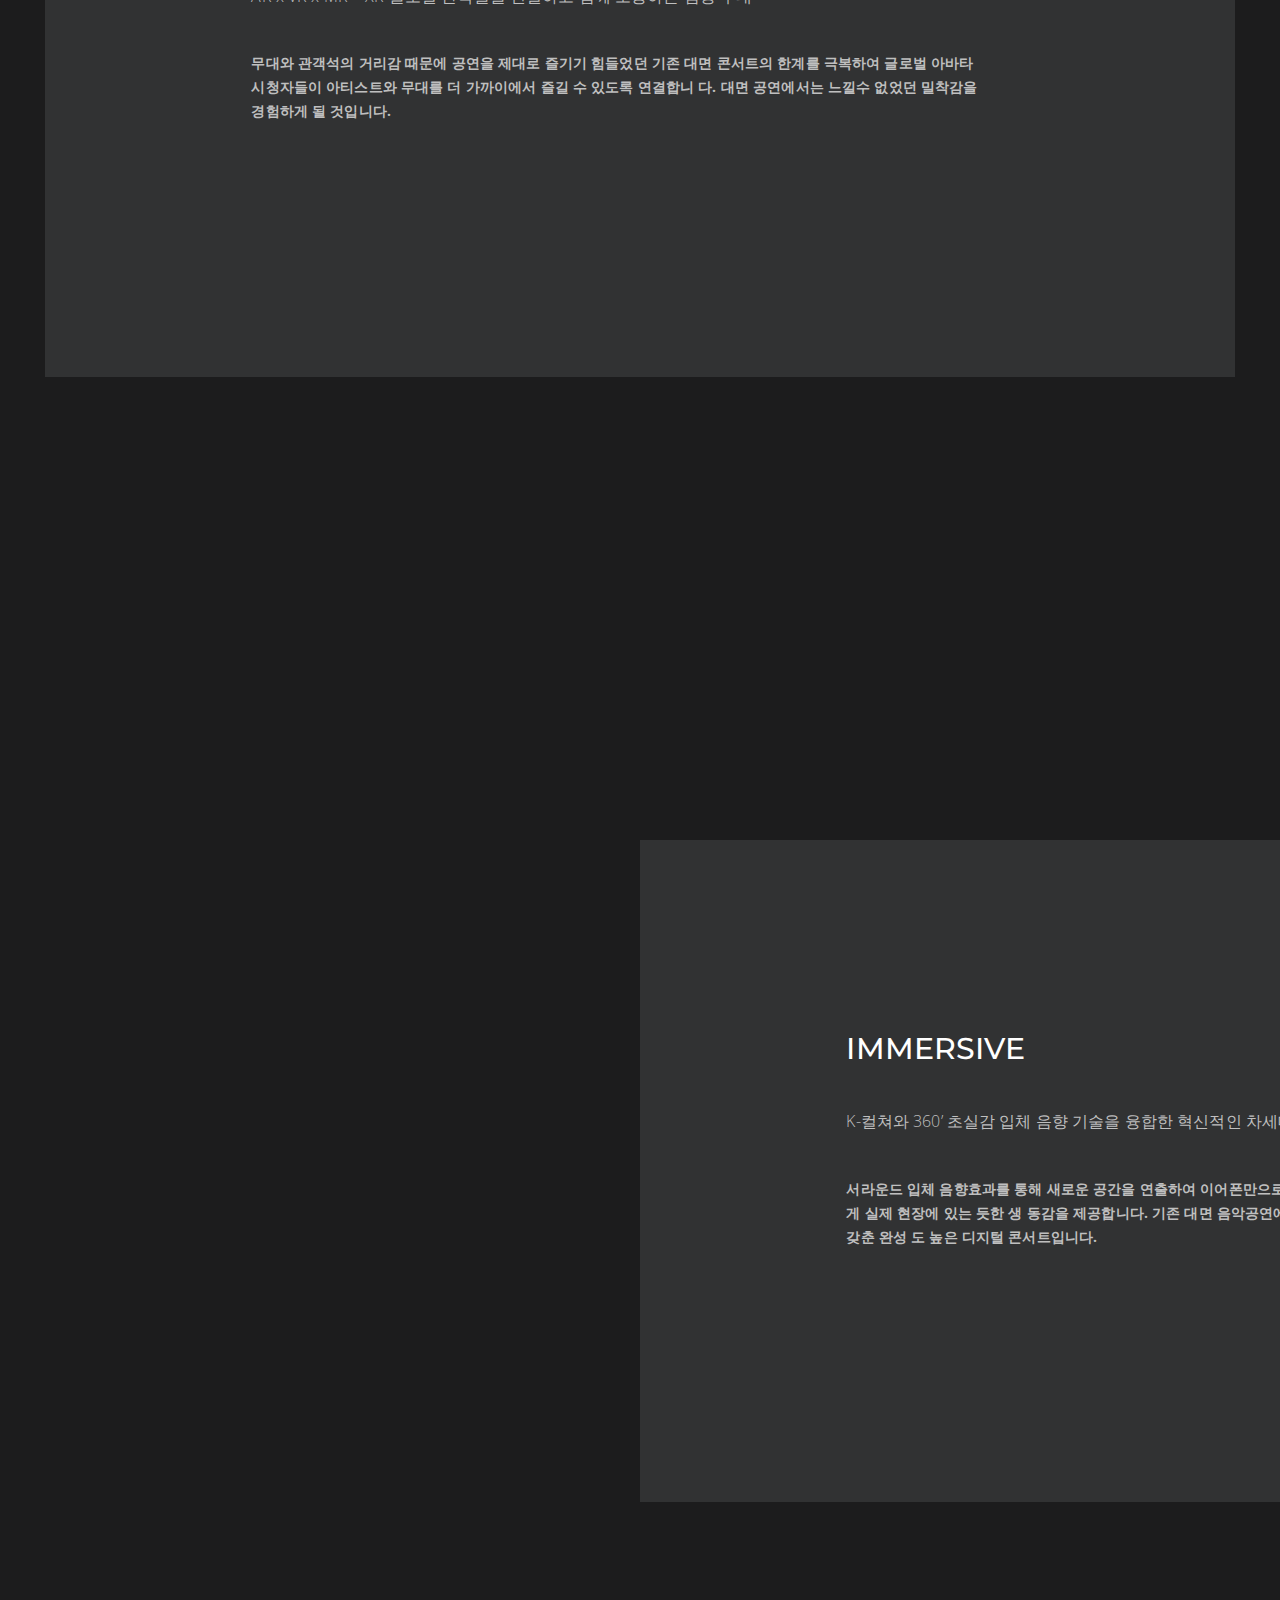
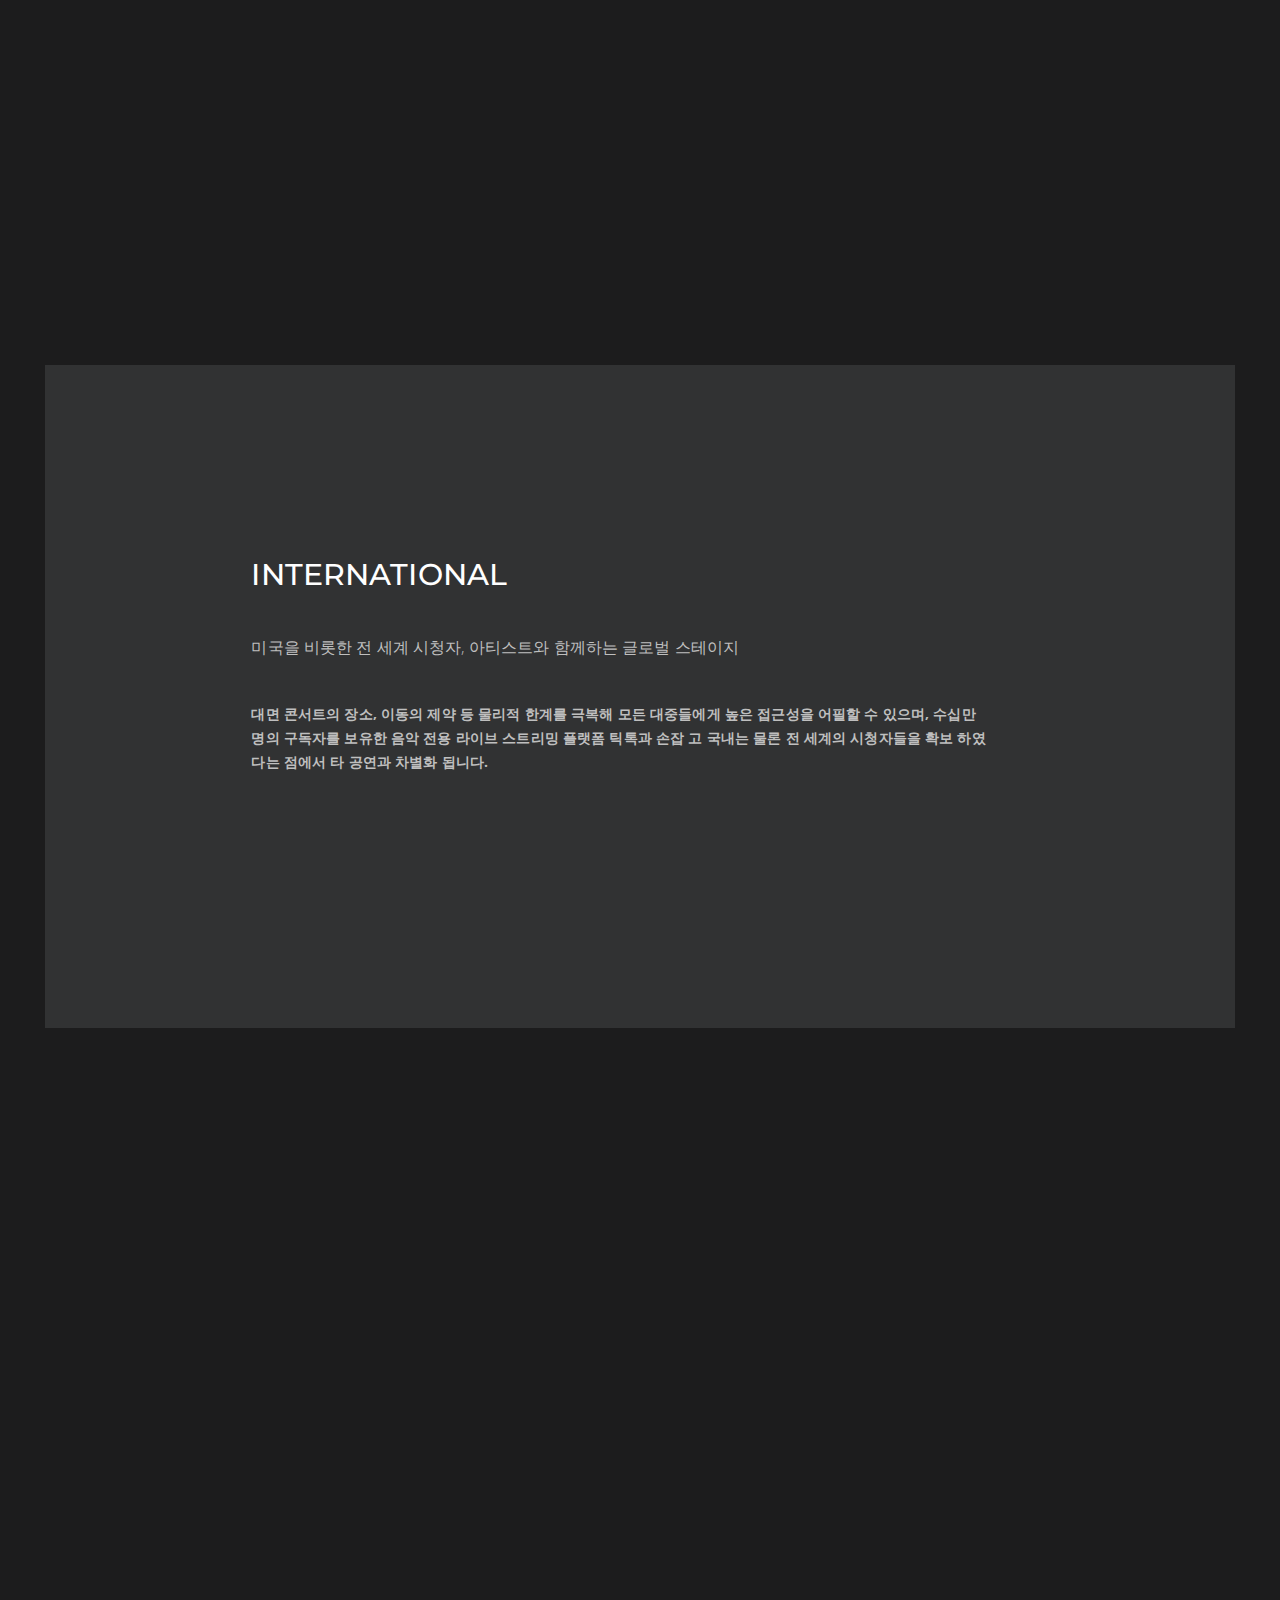
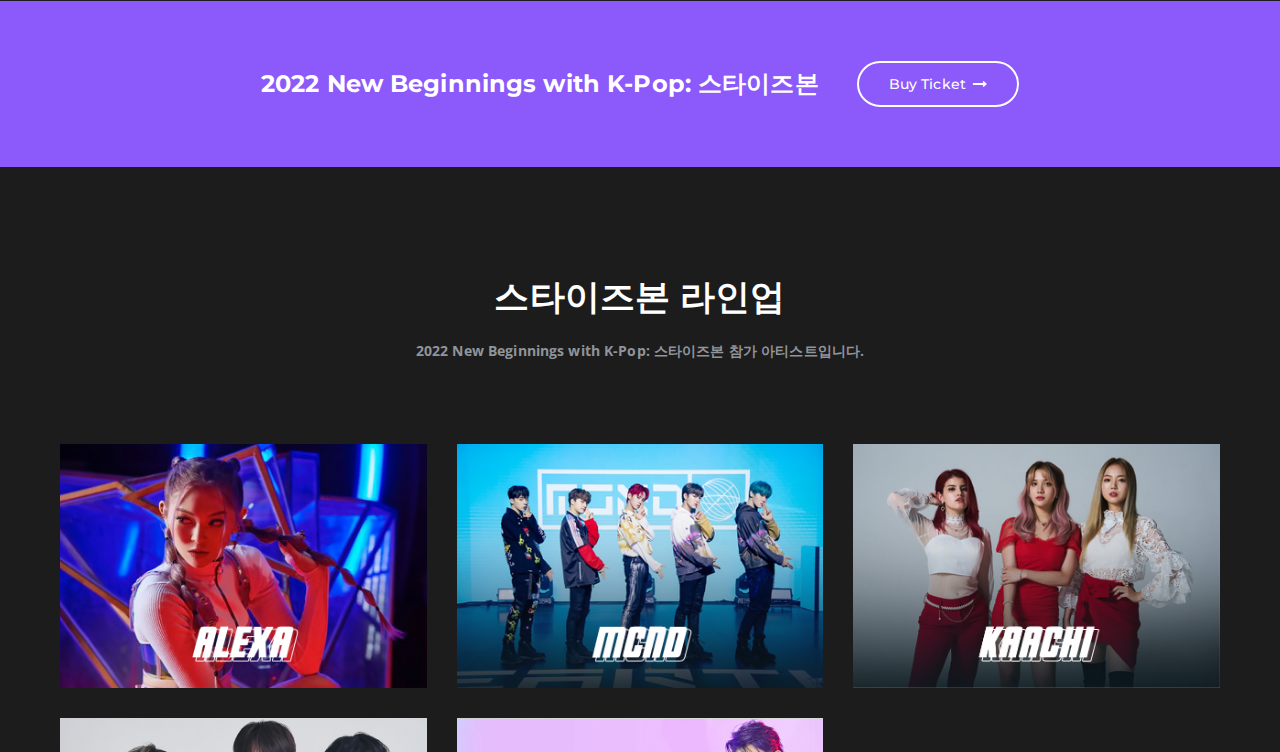
==== commit 96c57f12: "banner" ====
--- a/index.html
+++ b/index.html
@@ -62,25 +62,27 @@
     
                             Keep your Access Code (Enter Code) to access the STAR IZ BORN stages. <br>
     
-                            The STAR IZ BORN apps will be released on 11/25 12AM Chicago CST at the following URL links.
+                            <b>The STAR IZ BORN apps will be released on 11/25 2PM Chicago CST at the following URL links.</b> 
                         </p>
                         <p>
                             <b>For easygoing watching, we strongly recommend installing the apps for Windows/Mac PC users, and downloading the K-Pop stars' stages before the show begins on the device that you want to enjoy.</b>
                         </p>
                         <p>
-                            <b> * (PC) The App For Windows Users: </b> https://apps.starizborn.com/windowspc
-    
-                            <br><b>* (PC) The App For Mac Users:</b> https://apps.starizborn.com/macpc
+                            <b> * (PC) The App For Windows Users: </b> <a href="https://apps.starizborn.com/windowspc">https://apps.starizborn.com/windowspc</a>
+    
+                            <br><b>* (PC) The App For Mac Users:</b> <a href="https://apps.starizborn.com/macpc">https://apps.starizborn.com/macpc</a>
     
                             <br>We highly recommend using a PC if you are unfamiliar with Oculus devices. We're worried you will be late for the show while doing the Oculus setup.
     
-                            <br> <b> * (﻿Oculus) The App for Quest Users:</b> <a href="https://www.starizborn.com">https://www.starizborn.com</a>  You will need special support. Contact us with your Meta Oculus ID(email) at star.iz.born@pisoncontents.com
-    
+                            <br> <b> * (﻿Oculus) The App for Quest Users:</b> <a href="https://apps.starizborn.com/oculus ">https://apps.starizborn.com/oculus</a>The app size is over 35GB, a huge size file. So you will need special support to install the app. Contact us with your Meta Oculus ID(email) before the show time at <a href="https://api.whatsapp.com/message/2DJ6AM45KT4ZN1?autoload=1&app_absent=0">Technical Support Center (WhatsApp)</a>
+                            
+                            <br> Our survey reports, due to the storage capacity issues of most smartphones, we do not recommend watching the show on smartphones. FYI, the app size for Mobile users is over 5GB, so your smartphone needs at least over 6GB of free space.
+
                             <br>Currently, due to the storage capacity issues of most smartphones, we do not recommend watching the show on smartphones. FYI, the app size for Mobile users is about 5GB.
     
                             <br> <b>* (Mobile) The App For Android Users:</b> <a href="https://apps.starizborn.com/android">https://apps.starizborn.com/android</a>
     
-                            <br> <b>* (Mobile) T﻿he App For iOS Users:</b> <a href="https://apps.starizborn.com/ios">https://apps.starizborn.com/ios</a> You will need a redeem code from us for a private event. Contact us with your Apple ID at star.iz.born@pisoncontents.com
+                            <br> <b>* (Mobile) T﻿he App For iOS Users:</b> <a href="https://apps.starizborn.com/ios">https://apps.starizborn.com/ios</a> You will need a redeem code from us for a private event. Contact us with your Apple ID before the show time at <a href="https://api.whatsapp.com/message/2DJ6AM45KT4ZN1?autoload=1&app_absent=0">Technical Support Center (WhatsApp) </a>
                             <br>
                             <br>The show will be live-streamed globally across three days as the following three timezone schedules:
                             <br>
@@ -90,7 +92,6 @@
     
                             <br><b><i>Timezone 3, London GMT: November 27th, 8PM</i></b>
                         </p>
-
                     </div>
                 </div>
             </div>
